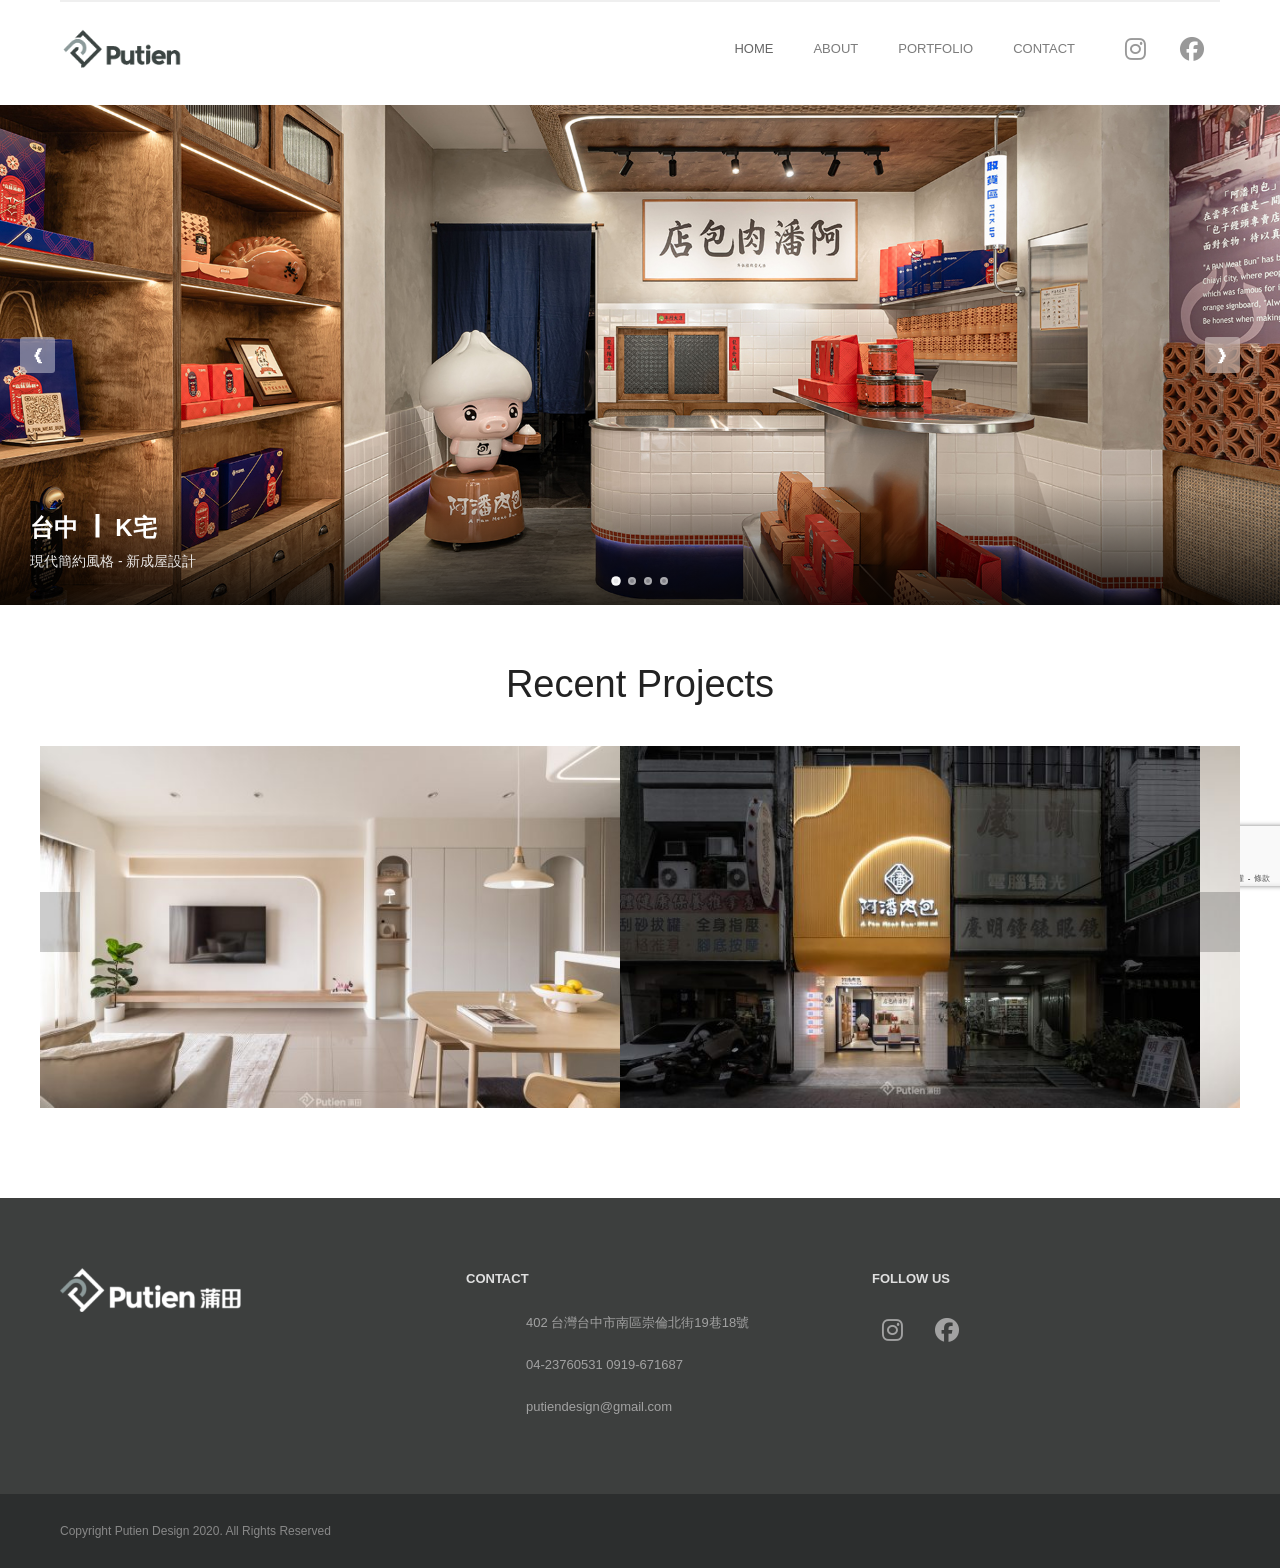
==== index.html @ 78bc1d39 "first website" ====
<!DOCTYPE html>
<!-- saved from url=(0029)https://www.putiendesign.com/ -->
<html
  class="js flexbox canvas canvastext webgl no-touch geolocation postmessage no-websqldatabase indexeddb hashchange history draganddrop websockets rgba hsla multiplebgs backgroundsize borderimage borderradius boxshadow textshadow opacity cssanimations csscolumns cssgradients cssreflections csstransforms csstransforms3d csstransitions fontface generatedcontent video audio localstorage sessionstorage webworkers no-applicationcache svg inlinesvg smil svgclippaths"
  lang="zh-TW"
>
  <!--<!
  [endif]--><head>
    <meta http-equiv="Content-Type" content="text/html; charset=UTF-8" />
    <meta
      http-equiv="origin-trial"
      content="A7vZI3v+Gz7JfuRolKNM4Aff6zaGuT7X0mf3wtoZTnKv6497cVMnhy03KDqX7kBz/q/[base64]"
    />
    <meta
      http-equiv="origin-trial"
      content="A7vZI3v+Gz7JfuRolKNM4Aff6zaGuT7X0mf3wtoZTnKv6497cVMnhy03KDqX7kBz/q/[base64]"
    />

    <meta http-equiv="X-UA-Compatible" content="IE=edge,chrome=1" />
    <meta
      name="viewport"
      content="user-scalable=no, width=device-width, initial-scale=1, maximum-scale=1"
    />
    <meta name="apple-mobile-web-app-capable" content="yes" />
    <meta
      name="robots"
      content="index, follow, max-image-preview:large, max-snippet:-1, max-video-preview:-1"
    />
    <style>
      img:is([sizes="auto" i], [sizes^="auto," i]) {
        contain-intrinsic-size: 3000px 1500px;
      }

      .social-icons {
        display: flex;
        gap: 15px;
        align-items: center;
      }

      .social-icon {
        display: inline-flex;
        align-items: center;
        justify-content: center;
        width: 40px;
        height: 40px;
        color: #999;
        text-decoration: none;
        border-radius: 50%;
        transition: all 0.3s ease;
        font-size: 24px;
      }

      /* Instagram hover 效果 */
      .social-icon.instagram:hover {
        color: white;
      }

      /* Facebook hover 效果 */
      .social-icon.facebook:hover {
        color: white;
      }
    </style>

    <!-- This site is optimized with the Yoast SEO plugin v24.1 - https://yoast.com/wordpress/plugins/seo/ -->
    <title>
      蒲田室內設計 Putien Design ｜室內設計｜住宅空間｜商業空間｜展覽空間
    </title>
    <meta
      name="description"
      content="擁有設計美學與施工執行能力的室內設計公司。經營涵蓋了商業空間及住宅空間。服務範圍為空間規劃、收納整合、室內設計"
    />
    <link rel="canonical" href="https://www.putiendesign.com/" />
    <meta property="og:locale" content="zh_TW" />
    <meta property="og:type" content="website" />
    <meta
      property="og:title"
      content="蒲田室內設計｜Putien Design - 蒲田室內設計 Putien Design ｜室內設計｜住宅空間｜商業空間｜展覽空間"
    />
    <meta
      property="og:description"
      content="擁有設計美學與施工執行能力的室內設計公司。經營涵蓋了商業空間及住宅空間。服務範圍為空間規劃、收納整合、室內設計"
    />
    <meta property="og:url" content="https://www.putiendesign.com/" />
    <meta
      property="og:site_name"
      content="蒲田室內設計 Putien Design ｜室內設計｜住宅空間｜商業空間｜展覽空間"
    />
    <meta
      property="article:modified_time"
      content="2022-06-14T05:50:14+00:00"
    />
    <meta name="twitter:card" content="summary_large_image" />
    <!-- Font Awesome CDN -->
    <link
      rel="stylesheet"
      href="https://cdnjs.cloudflare.com/ajax/libs/font-awesome/6.4.0/css/all.min.css"
    />
    <script type="application/ld+json" class="yoast-schema-graph">
      {
        "@context": "https://schema.org",
        "@graph": [
          {
            "@type": "WebPage",
            "@id": "https://www.putiendesign.com/",
            "url": "https://www.putiendesign.com/",
            "name": "蒲田室內設計｜Putien Design - 蒲田室內設計 Putien Design ｜室內設計｜住宅空間｜商業空間｜展覽空間",
            "isPartOf": { "@id": "https://www.putiendesign.com/#website" },
            "datePublished": "2022-04-12T04:58:20+00:00",
            "dateModified": "2022-06-14T05:50:14+00:00",
            "description": "擁有設計美學與施工執行能力的室內設計公司。經營涵蓋了商業空間及住宅空間。服務範圍為空間規劃、收納整合、室內設計",
            "breadcrumb": { "@id": "https://www.putiendesign.com/#breadcrumb" },
            "inLanguage": "zh-TW",
            "potentialAction": [
              {
                "@type": "ReadAction",
                "target": ["https://www.putiendesign.com/"]
              }
            ]
          },
          {
            "@type": "BreadcrumbList",
            "@id": "https://www.putiendesign.com/#breadcrumb",
            "itemListElement": [
              { "@type": "ListItem", "position": 1, "name": "首頁" }
            ]
          },
          {
            "@type": "WebSite",
            "@id": "https://www.putiendesign.com/#website",
            "url": "https://www.putiendesign.com/",
            "name": "蒲田室內設計 Putien Design ｜室內設計｜住宅空間｜商業空間｜展覽空間",
            "description": "｜室內設計｜住宅空間｜商業空間｜展覽空間",
            "potentialAction": [
              {
                "@type": "SearchAction",
                "target": {
                  "@type": "EntryPoint",
                  "urlTemplate": "https://www.putiendesign.com/?s={search_term_string}"
                },
                "query-input": {
                  "@type": "PropertyValueSpecification",
                  "valueRequired": true,
                  "valueName": "search_term_string"
                }
              }
            ],
            "inLanguage": "zh-TW"
          }
        ]
      }
    </script>
    <!-- / Yoast SEO plugin. -->

    <link rel="dns-prefetch" href="https://www.google.com/" />
    <link rel="dns-prefetch" href="https://stats.wp.com/" />
    <link rel="dns-prefetch" href="https://fonts.googleapis.com/" />
    <link rel="preconnect" href="https://c0.wp.com/" />
    <link
      rel="alternate"
      type="application/rss+xml"
      title="訂閱《蒲田室內設計 Putien Design ｜室內設計｜住宅空間｜商業空間｜展覽空間》» 資訊提供"
      href="https://www.putiendesign.com/feed/"
    />
    <link
      rel="alternate"
      type="application/rss+xml"
      title="訂閱《蒲田室內設計 Putien Design ｜室內設計｜住宅空間｜商業空間｜展覽空間》» 留言的資訊提供"
      href="https://www.putiendesign.com/comments/feed/"
    />
    <link
      rel="alternate"
      type="application/rss+xml"
      title="訂閱《蒲田室內設計 Putien Design ｜室內設計｜住宅空間｜商業空間｜展覽空間 》»〈蒲田室內設計｜Putien Design〉留言的資訊提供"
      href="https://www.putiendesign.com/home-%e9%a6%96%e9%a0%81/feed/"
    />
    <!-- This site uses the Google Analytics by MonsterInsights plugin v9.2.4 - Using Analytics tracking - https://www.monsterinsights.com/ -->
    <!-- Note: MonsterInsights is not currently configured on this site. The site owner needs to authenticate with Google Analytics in the MonsterInsights settings panel. -->
    <!-- No tracking code set -->
    <!-- / Google Analytics by MonsterInsights -->
    <script type="text/javascript">
      /* <![CDATA[ */
      window._wpemojiSettings = {
        baseUrl: "https:\/\/s.w.org\/images\/core\/emoji\/16.0.1\/72x72\/",
        ext: ".png",
        svgUrl: "https:\/\/s.w.org\/images\/core\/emoji\/16.0.1\/svg\/",
        svgExt: ".svg",
        source: {
          concatemoji:
            "https:\/\/www.putiendesign.com\/wp-includes\/js\/wp-emoji-release.min.js?ver=6.8.2",
        },
      };
      /*! This file is auto-generated */
      !(function (s, n) {
        var o, i, e;
        function c(e) {
          try {
            var t = { supportTests: e, timestamp: new Date().valueOf() };
            sessionStorage.setItem(o, JSON.stringify(t));
          } catch (e) {}
        }
        function p(e, t, n) {
          e.clearRect(0, 0, e.canvas.width, e.canvas.height),
            e.fillText(t, 0, 0);
          var t = new Uint32Array(
              e.getImageData(0, 0, e.canvas.width, e.canvas.height).data
            ),
            a =
              (e.clearRect(0, 0, e.canvas.width, e.canvas.height),
              e.fillText(n, 0, 0),
              new Uint32Array(
                e.getImageData(0, 0, e.canvas.width, e.canvas.height).data
              ));
          return t.every(function (e, t) {
            return e === a[t];
          });
        }
        function u(e, t) {
          e.clearRect(0, 0, e.canvas.width, e.canvas.height),
            e.fillText(t, 0, 0);
          for (
            var n = e.getImageData(16, 16, 1, 1), a = 0;
            a < n.data.length;
            a++
          )
            if (0 !== n.data[a]) return !1;
          return !0;
        }
        function f(e, t, n, a) {
          switch (t) {
            case "flag":
              return n(
                e,
                "\ud83c\udff3\ufe0f\u200d\u26a7\ufe0f",
                "\ud83c\udff3\ufe0f\u200b\u26a7\ufe0f"
              )
                ? !1
                : !n(
                    e,
                    "\ud83c\udde8\ud83c\uddf6",
                    "\ud83c\udde8\u200b\ud83c\uddf6"
                  ) &&
                    !n(
                      e,
                      "\ud83c\udff4\udb40\udc67\udb40\udc62\udb40\udc65\udb40\udc6e\udb40\udc67\udb40\udc7f",
                      "\ud83c\udff4\u200b\udb40\udc67\u200b\udb40\udc62\u200b\udb40\udc65\u200b\udb40\udc6e\u200b\udb40\udc67\u200b\udb40\udc7f"
                    );
            case "emoji":
              return !a(e, "\ud83e\udedf");
          }
          return !1;
        }
        function g(e, t, n, a) {
          var r =
              "undefined" != typeof WorkerGlobalScope &&
              self instanceof WorkerGlobalScope
                ? new OffscreenCanvas(300, 150)
                : s.createElement("canvas"),
            o = r.getContext("2d", { willReadFrequently: !0 }),
            i = ((o.textBaseline = "top"), (o.font = "600 32px Arial"), {});
          return (
            e.forEach(function (e) {
              i[e] = t(o, e, n, a);
            }),
            i
          );
        }
        function t(e) {
          var t = s.createElement("script");
          (t.src = e), (t.defer = !0), s.head.appendChild(t);
        }
        "undefined" != typeof Promise &&
          ((o = "wpEmojiSettingsSupports"),
          (i = ["flag", "emoji"]),
          (n.supports = { everything: !0, everythingExceptFlag: !0 }),
          (e = new Promise(function (e) {
            s.addEventListener("DOMContentLoaded", e, { once: !0 });
          })),
          new Promise(function (t) {
            var n = (function () {
              try {
                var e = JSON.parse(sessionStorage.getItem(o));
                if (
                  "object" == typeof e &&
                  "number" == typeof e.timestamp &&
                  new Date().valueOf() < e.timestamp + 604800 &&
                  "object" == typeof e.supportTests
                )
                  return e.supportTests;
              } catch (e) {}
              return null;
            })();
            if (!n) {
              if (
                "undefined" != typeof Worker &&
                "undefined" != typeof OffscreenCanvas &&
                "undefined" != typeof URL &&
                URL.createObjectURL &&
                "undefined" != typeof Blob
              )
                try {
                  var e =
                      "postMessage(" +
                      g.toString() +
                      "(" +
                      [
                        JSON.stringify(i),
                        f.toString(),
                        p.toString(),
                        u.toString(),
                      ].join(",") +
                      "));",
                    a = new Blob([e], { type: "text/javascript" }),
                    r = new Worker(URL.createObjectURL(a), {
                      name: "wpTestEmojiSupports",
                    });
                  return void (r.onmessage = function (e) {
                    c((n = e.data)), r.terminate(), t(n);
                  });
                } catch (e) {}
              c((n = g(i, f, p, u)));
            }
            t(n);
          })
            .then(function (e) {
              for (var t in e)
                (n.supports[t] = e[t]),
                  (n.supports.everything =
                    n.supports.everything && n.supports[t]),
                  "flag" !== t &&
                    (n.supports.everythingExceptFlag =
                      n.supports.everythingExceptFlag && n.supports[t]);
              (n.supports.everythingExceptFlag =
                n.supports.everythingExceptFlag && !n.supports.flag),
                (n.DOMReady = !1),
                (n.readyCallback = function () {
                  n.DOMReady = !0;
                });
            })
            .then(function () {
              return e;
            })
            .then(function () {
              var e;
              n.supports.everything ||
                (n.readyCallback(),
                (e = n.source || {}).concatemoji
                  ? t(e.concatemoji)
                  : e.wpemoji && e.twemoji && (t(e.twemoji), t(e.wpemoji)));
            }));
      })((window, document), window._wpemojiSettings);
      /* ]]> */
    </script>
    <style id="wp-emoji-styles-inline-css" type="text/css">
      img.wp-smiley,
      img.emoji {
        display: inline !important;
        border: none !important;
        box-shadow: none !important;
        height: 1em !important;
        width: 1em !important;
        margin: 0 0.07em !important;
        vertical-align: -0.1em !important;
        background: none !important;
        padding: 0 !important;
      }
    </style>
    <link
      rel="stylesheet"
      id="wp-block-library-css"
      href="./putien_files/style.min.css"
      type="text/css"
      media="all"
    />
    <style id="classic-theme-styles-inline-css" type="text/css">
      /*! This file is auto-generated */
      .wp-block-button__link {
        color: #fff;
        background-color: #32373c;
        border-radius: 9999px;
        box-shadow: none;
        text-decoration: none;
        padding: calc(0.667em + 2px) calc(1.333em + 2px);
        font-size: 1.125em;
      }
      .wp-block-file__button {
        background: #32373c;
        color: #fff;
        text-decoration: none;
      }
    </style>
    <link
      rel="stylesheet"
      id="mediaelement-css"
      href="./putien_files/mediaelementplayer-legacy.min.css"
      type="text/css"
      media="all"
    />
    <link
      rel="stylesheet"
      id="wp-mediaelement-css"
      href="./putien_files/wp-mediaelement.min.css"
      type="text/css"
      media="all"
    />
    <style id="jetpack-sharing-buttons-style-inline-css" type="text/css">
      .jetpack-sharing-buttons__services-list {
        display: flex;
        flex-direction: row;
        flex-wrap: wrap;
        gap: 0;
        list-style-type: none;
        margin: 5px;
        padding: 0;
      }
      .jetpack-sharing-buttons__services-list.has-small-icon-size {
        font-size: 12px;
      }
      .jetpack-sharing-buttons__services-list.has-normal-icon-size {
        font-size: 16px;
      }
      .jetpack-sharing-buttons__services-list.has-large-icon-size {
        font-size: 24px;
      }
      .jetpack-sharing-buttons__services-list.has-huge-icon-size {
        font-size: 36px;
      }
      @media print {
        .jetpack-sharing-buttons__services-list {
          display: none !important;
        }
      }
      .editor-styles-wrapper .wp-block-jetpack-sharing-buttons {
        gap: 0;
        padding-inline-start: 0;
      }
      ul.jetpack-sharing-buttons__services-list.has-background {
        padding: 1.25em 2.375em;
      }
    </style>
    <style id="global-styles-inline-css" type="text/css">
      :root {
        --wp--preset--aspect-ratio--square: 1;
        --wp--preset--aspect-ratio--4-3: 4/3;
        --wp--preset--aspect-ratio--3-4: 3/4;
        --wp--preset--aspect-ratio--3-2: 3/2;
        --wp--preset--aspect-ratio--2-3: 2/3;
        --wp--preset--aspect-ratio--16-9: 16/9;
        --wp--preset--aspect-ratio--9-16: 9/16;
        --wp--preset--color--black: #000000;
        --wp--preset--color--cyan-bluish-gray: #abb8c3;
        --wp--preset--color--white: #ffffff;
        --wp--preset--color--pale-pink: #f78da7;
        --wp--preset--color--vivid-red: #cf2e2e;
        --wp--preset--color--luminous-vivid-orange: #ff6900;
        --wp--preset--color--luminous-vivid-amber: #fcb900;
        --wp--preset--color--light-green-cyan: #7bdcb5;
        --wp--preset--color--vivid-green-cyan: #00d084;
        --wp--preset--color--pale-cyan-blue: #8ed1fc;
        --wp--preset--color--vivid-cyan-blue: #0693e3;
        --wp--preset--color--vivid-purple: #9b51e0;
        --wp--preset--gradient--vivid-cyan-blue-to-vivid-purple: linear-gradient(
          135deg,
          rgba(6, 147, 227, 1) 0%,
          rgb(155, 81, 224) 100%
        );
        --wp--preset--gradient--light-green-cyan-to-vivid-green-cyan: linear-gradient(
          135deg,
          rgb(122, 220, 180) 0%,
          rgb(0, 208, 130) 100%
        );
        --wp--preset--gradient--luminous-vivid-amber-to-luminous-vivid-orange: linear-gradient(
          135deg,
          rgba(252, 185, 0, 1) 0%,
          rgba(255, 105, 0, 1) 100%
        );
        --wp--preset--gradient--luminous-vivid-orange-to-vivid-red: linear-gradient(
          135deg,
          rgba(255, 105, 0, 1) 0%,
          rgb(207, 46, 46) 100%
        );
        --wp--preset--gradient--very-light-gray-to-cyan-bluish-gray: linear-gradient(
          135deg,
          rgb(238, 238, 238) 0%,
          rgb(169, 184, 195) 100%
        );
        --wp--preset--gradient--cool-to-warm-spectrum: linear-gradient(
          135deg,
          rgb(74, 234, 220) 0%,
          rgb(151, 120, 209) 20%,
          rgb(207, 42, 186) 40%,
          rgb(238, 44, 130) 60%,
          rgb(251, 105, 98) 80%,
          rgb(254, 248, 76) 100%
        );
        --wp--preset--gradient--blush-light-purple: linear-gradient(
          135deg,
          rgb(255, 206, 236) 0%,
          rgb(152, 150, 240) 100%
        );
        --wp--preset--gradient--blush-bordeaux: linear-gradient(
          135deg,
          rgb(254, 205, 165) 0%,
          rgb(254, 45, 45) 50%,
          rgb(107, 0, 62) 100%
        );
        --wp--preset--gradient--luminous-dusk: linear-gradient(
          135deg,
          rgb(255, 203, 112) 0%,
          rgb(199, 81, 192) 50%,
          rgb(65, 88, 208) 100%
        );
        --wp--preset--gradient--pale-ocean: linear-gradient(
          135deg,
          rgb(255, 245, 203) 0%,
          rgb(182, 227, 212) 50%,
          rgb(51, 167, 181) 100%
        );
        --wp--preset--gradient--electric-grass: linear-gradient(
          135deg,
          rgb(202, 248, 128) 0%,
          rgb(113, 206, 126) 100%
        );
        --wp--preset--gradient--midnight: linear-gradient(
          135deg,
          rgb(2, 3, 129) 0%,
          rgb(40, 116, 252) 100%
        );
        --wp--preset--font-size--small: 13px;
        --wp--preset--font-size--medium: 20px;
        --wp--preset--font-size--large: 36px;
        --wp--preset--font-size--x-large: 42px;
        --wp--preset--spacing--20: 0.44rem;
        --wp--preset--spacing--30: 0.67rem;
        --wp--preset--spacing--40: 1rem;
        --wp--preset--spacing--50: 1.5rem;
        --wp--preset--spacing--60: 2.25rem;
        --wp--preset--spacing--70: 3.38rem;
        --wp--preset--spacing--80: 5.06rem;
        --wp--preset--shadow--natural: 6px 6px 9px rgba(0, 0, 0, 0.2);
        --wp--preset--shadow--deep: 12px 12px 50px rgba(0, 0, 0, 0.4);
        --wp--preset--shadow--sharp: 6px 6px 0px rgba(0, 0, 0, 0.2);
        --wp--preset--shadow--outlined: 6px 6px 0px -3px rgba(255, 255, 255, 1),
          6px 6px rgba(0, 0, 0, 1);
        --wp--preset--shadow--crisp: 6px 6px 0px rgba(0, 0, 0, 1);
      }
      :where(.is-layout-flex) {
        gap: 0.5em;
      }
      :where(.is-layout-grid) {
        gap: 0.5em;
      }
      body .is-layout-flex {
        display: flex;
      }
      .is-layout-flex {
        flex-wrap: wrap;
        align-items: center;
      }
      .is-layout-flex > :is(*, div) {
        margin: 0;
      }
      body .is-layout-grid {
        display: grid;
      }
      .is-layout-grid > :is(*, div) {
        margin: 0;
      }
      :where(.wp-block-columns.is-layout-flex) {
        gap: 2em;
      }
      :where(.wp-block-columns.is-layout-grid) {
        gap: 2em;
      }
      :where(.wp-block-post-template.is-layout-flex) {
        gap: 1.25em;
      }
      :where(.wp-block-post-template.is-layout-grid) {
        gap: 1.25em;
      }
      .has-black-color {
        color: var(--wp--preset--color--black) !important;
      }
      .has-cyan-bluish-gray-color {
        color: var(--wp--preset--color--cyan-bluish-gray) !important;
      }
      .has-white-color {
        color: var(--wp--preset--color--white) !important;
      }
      .has-pale-pink-color {
        color: var(--wp--preset--color--pale-pink) !important;
      }
      .has-vivid-red-color {
        color: var(--wp--preset--color--vivid-red) !important;
      }
      .has-luminous-vivid-orange-color {
        color: var(--wp--preset--color--luminous-vivid-orange) !important;
      }
      .has-luminous-vivid-amber-color {
        color: var(--wp--preset--color--luminous-vivid-amber) !important;
      }
      .has-light-green-cyan-color {
        color: var(--wp--preset--color--light-green-cyan) !important;
      }
      .has-vivid-green-cyan-color {
        color: var(--wp--preset--color--vivid-green-cyan) !important;
      }
      .has-pale-cyan-blue-color {
        color: var(--wp--preset--color--pale-cyan-blue) !important;
      }
      .has-vivid-cyan-blue-color {
        color: var(--wp--preset--color--vivid-cyan-blue) !important;
      }
      .has-vivid-purple-color {
        color: var(--wp--preset--color--vivid-purple) !important;
      }
      .has-black-background-color {
        background-color: var(--wp--preset--color--black) !important;
      }
      .has-cyan-bluish-gray-background-color {
        background-color: var(--wp--preset--color--cyan-bluish-gray) !important;
      }
      .has-white-background-color {
        background-color: var(--wp--preset--color--white) !important;
      }
      .has-pale-pink-background-color {
        background-color: var(--wp--preset--color--pale-pink) !important;
      }
      .has-vivid-red-background-color {
        background-color: var(--wp--preset--color--vivid-red) !important;
      }
      .has-luminous-vivid-orange-background-color {
        background-color: var(
          --wp--preset--color--luminous-vivid-orange
        ) !important;
      }
      .has-luminous-vivid-amber-background-color {
        background-color: var(
          --wp--preset--color--luminous-vivid-amber
        ) !important;
      }
      .has-light-green-cyan-background-color {
        background-color: var(--wp--preset--color--light-green-cyan) !important;
      }
      .has-vivid-green-cyan-background-color {
        background-color: var(--wp--preset--color--vivid-green-cyan) !important;
      }
      .has-pale-cyan-blue-background-color {
        background-color: var(--wp--preset--color--pale-cyan-blue) !important;
      }
      .has-vivid-cyan-blue-background-color {
        background-color: var(--wp--preset--color--vivid-cyan-blue) !important;
      }
      .has-vivid-purple-background-color {
        background-color: var(--wp--preset--color--vivid-purple) !important;
      }
      .has-black-border-color {
        border-color: var(--wp--preset--color--black) !important;
      }
      .has-cyan-bluish-gray-border-color {
        border-color: var(--wp--preset--color--cyan-bluish-gray) !important;
      }
      .has-white-border-color {
        border-color: var(--wp--preset--color--white) !important;
      }
      .has-pale-pink-border-color {
        border-color: var(--wp--preset--color--pale-pink) !important;
      }
      .has-vivid-red-border-color {
        border-color: var(--wp--preset--color--vivid-red) !important;
      }
      .has-luminous-vivid-orange-border-color {
        border-color: var(
          --wp--preset--color--luminous-vivid-orange
        ) !important;
      }
      .has-luminous-vivid-amber-border-color {
        border-color: var(--wp--preset--color--luminous-vivid-amber) !important;
      }
      .has-light-green-cyan-border-color {
        border-color: var(--wp--preset--color--light-green-cyan) !important;
      }
      .has-vivid-green-cyan-border-color {
        border-color: var(--wp--preset--color--vivid-green-cyan) !important;
      }
      .has-pale-cyan-blue-border-color {
        border-color: var(--wp--preset--color--pale-cyan-blue) !important;
      }
      .has-vivid-cyan-blue-border-color {
        border-color: var(--wp--preset--color--vivid-cyan-blue) !important;
      }
      .has-vivid-purple-border-color {
        border-color: var(--wp--preset--color--vivid-purple) !important;
      }
      .has-vivid-cyan-blue-to-vivid-purple-gradient-background {
        background: var(
          --wp--preset--gradient--vivid-cyan-blue-to-vivid-purple
        ) !important;
      }
      .has-light-green-cyan-to-vivid-green-cyan-gradient-background {
        background: var(
          --wp--preset--gradient--light-green-cyan-to-vivid-green-cyan
        ) !important;
      }
      .has-luminous-vivid-amber-to-luminous-vivid-orange-gradient-background {
        background: var(
          --wp--preset--gradient--luminous-vivid-amber-to-luminous-vivid-orange
        ) !important;
      }
      .has-luminous-vivid-orange-to-vivid-red-gradient-background {
        background: var(
          --wp--preset--gradient--luminous-vivid-orange-to-vivid-red
        ) !important;
      }
      .has-very-light-gray-to-cyan-bluish-gray-gradient-background {
        background: var(
          --wp--preset--gradient--very-light-gray-to-cyan-bluish-gray
        ) !important;
      }
      .has-cool-to-warm-spectrum-gradient-background {
        background: var(
          --wp--preset--gradient--cool-to-warm-spectrum
        ) !important;
      }
      .has-blush-light-purple-gradient-background {
        background: var(--wp--preset--gradient--blush-light-purple) !important;
      }
      .has-blush-bordeaux-gradient-background {
        background: var(--wp--preset--gradient--blush-bordeaux) !important;
      }
      .has-luminous-dusk-gradient-background {
        background: var(--wp--preset--gradient--luminous-dusk) !important;
      }
      .has-pale-ocean-gradient-background {
        background: var(--wp--preset--gradient--pale-ocean) !important;
      }
      .has-electric-grass-gradient-background {
        background: var(--wp--preset--gradient--electric-grass) !important;
      }
      .has-midnight-gradient-background {
        background: var(--wp--preset--gradient--midnight) !important;
      }
      .has-small-font-size {
        font-size: var(--wp--preset--font-size--small) !important;
      }
      .has-medium-font-size {
        font-size: var(--wp--preset--font-size--medium) !important;
      }
      .has-large-font-size {
        font-size: var(--wp--preset--font-size--large) !important;
      }
      .has-x-large-font-size {
        font-size: var(--wp--preset--font-size--x-large) !important;
      }
      :where(.wp-block-post-template.is-layout-flex) {
        gap: 1.25em;
      }
      :where(.wp-block-post-template.is-layout-grid) {
        gap: 1.25em;
      }
      :where(.wp-block-columns.is-layout-flex) {
        gap: 2em;
      }
      :where(.wp-block-columns.is-layout-grid) {
        gap: 2em;
      }
      :root :where(.wp-block-pullquote) {
        font-size: 1.5em;
        line-height: 1.6;
      }
    </style>

    <style>
      * {
        margin: 0;
        padding: 0;
        box-sizing: border-box;
      }

      .carousel-container {
        position: relative;
        margin: 0 auto;
        overflow: hidden;
      }

      .carousel-wrapper {
        display: flex;
        transition: transform 0.5s ease-in-out;
      }

      .carousel-slide {
        min-width: 100%;
        position: relative;
        cursor: pointer;
      }

      .carousel-slide img {
        width: 100%;
        height: 500px;
        object-fit: cover;
        display: block;
      }

      .slide-overlay {
        position: absolute;
        bottom: 0;
        left: 0;
        right: 0;
        background: linear-gradient(transparent, rgba(0, 0, 0, 0.8));
        color: white;
        padding: 30px;
      }

      .slide-title {
        font-size: 24px;
        font-weight: bold;
        margin-bottom: 5px;
      }

      .slide-description {
        font-size: 14px;
        opacity: 0.9;
      }

      /* 控制按鈕 */
      .carousel-btn {
        position: absolute;
        top: 50%;
        transform: translateY(-50%);
        background: rgba(255, 255, 255, 0.4);
        color: #fff;
        border: none;
        padding: 12px;
        cursor: pointer;
        font-size: 20px;
        transition: all 0.3s ease;
        z-index: 10;
        backdrop-filter: blur(10px);
      }

      .carousel-btn:hover {
        background: rgba(255, 255, 255, 1);
        transform: translateY(-50%) scale(1.05);
        box-shadow: 0 6px 20px rgba(0, 0, 0, 0.25);
      }

      .prev-btn {
        left: 20px;
      }

      .next-btn {
        right: 20px;
      }

      /* 指示點 */
      .carousel-dots {
        position: absolute;
        bottom: 20px;
        left: 50%;
        transform: translateX(-50%);
        display: flex;
        gap: 8px;
        z-index: 10;
      }

      .dot {
        width: 8px;
        height: 8px;
        border-radius: 50%;
        background: rgba(255, 255, 255, 0.5);
        cursor: pointer;
        transition: all 0.3s ease;
        border: 2px solid rgba(255, 255, 255, 0.3);
      }

      .dot.active {
        background: rgba(255, 255, 255, 0.9);
        border-color: rgba(255, 255, 255, 0.8);
        transform: scale(1.2);
      }

      .dot:hover {
        background: rgba(255, 255, 255, 0.8);
        border-color: rgba(255, 255, 255, 0.6);
      }

      /* 響應式設計 */
      @media (max-width: 768px) {
        .carousel-slide img {
          height: 300px;
        }

        .slide-overlay {
          padding: 20px;
        }

        .slide-title {
          font-size: 18px;
        }

        .carousel-btn {
          width: 38px;
          height: 38px;
          padding: 8px;
          font-size: 16px;
        }
      }
    </style>
    <link
      rel="stylesheet"
      id="gdprmagnificpopup-css"
      href="./putien_files/magnific-popup.css"
      type="text/css"
      media="all"
    />
    <link
      rel="stylesheet"
      id="be-gdpr-css"
      href="./putien_files/be-gdpr-public.css"
      type="text/css"
      media="all"
    />
    <link
      rel="stylesheet"
      id="contact-form-7-css"
      href="./putien_files/styles.css"
      type="text/css"
      media="all"
    />
    <link
      rel="stylesheet"
      id="oshine-modules-css"
      href="./putien_files/oshine-modules.min.css"
      type="text/css"
      media="all"
    />
    <link
      rel="stylesheet"
      id="typehub-css"
      href="./putien_files/typehub-public.css"
      type="text/css"
      media="all"
    />
    <link
      rel="stylesheet"
      id="typehub-google-fonts-css"
      href="./putien_files/css"
      type="text/css"
      media="all"
    />
    <link
      rel="stylesheet"
      id="tatsu-main-css"
      href="./putien_files/tatsu.min.css"
      type="text/css"
      media="all"
    />
    <link
      rel="stylesheet"
      id="font_awesome-css"
      href="./putien_files/font-awesome.css"
      type="text/css"
      media="all"
    />
    <link
      rel="stylesheet"
      id="be-themes-bb-press-css-css"
      href="./putien_files/bb-press.css"
      type="text/css"
      media="all"
    />
    <link
      rel="stylesheet"
      id="be-style-main-css-css"
      href="./putien_files/main.min.css"
      type="text/css"
      media="all"
    />
    <link
      rel="stylesheet"
      id="be-style-top-header-css"
      href="./putien_files/top-header.min.css"
      type="text/css"
      media="all"
    />
    <link
      rel="stylesheet"
      id="be-style-responsive-header-css"
      href="./putien_files/responsive-header.min.css"
      type="text/css"
      media="all"
    />
    <link
      rel="stylesheet"
      id="be-style-multilevel-menu-css"
      href="./putien_files/multilevel-menu.min.css"
      type="text/css"
      media="all"
    />
    <link
      rel="stylesheet"
      id="be-themes-layout-css"
      href="./putien_files/layout.min.css"
      type="text/css"
      media="all"
    />
    <link
      rel="stylesheet"
      id="vendor-css"
      href="./putien_files/vendor.min.css"
      type="text/css"
      media="all"
    />
    <link
      rel="stylesheet"
      id="be-custom-fonts-css"
      href="./putien_files/fonts.min.css"
      type="text/css"
      media="all"
    />
    <link
      rel="stylesheet"
      id="be-dynamic-css"
      href="./putien_files/be_dynamic.css"
      type="text/css"
      media="all"
    />
    <link
      rel="stylesheet"
      id="be-style-css-css"
      href="./putien_files/style.css"
      type="text/css"
      media="all"
    />
    <link
      rel="stylesheet"
      id="ms-main-css"
      href="./putien_files/masterslider.main.css"
      type="text/css"
      media="all"
    />
    <link
      rel="stylesheet"
      id="ms-custom-css"
      href="./putien_files/custom.css"
      type="text/css"
      media="all"
    />
    <script
      type="text/javascript"
      src="./putien_files/jquery.min.js"
      id="jquery-core-js"
    ></script>
    <script
      type="text/javascript"
      src="./putien_files/jquery-migrate.min.js"
      id="jquery-migrate-js"
    ></script>
    <script type="text/javascript" id="be-gdpr-js-extra">
      /* <![CDATA[ */
      var beGdprConcerns = {
        youtube: {
          label: "Youtube",
          description: "Consent to display content from YouTube.",
          required: false,
        },
        vimeo: {
          label: "Vimeo",
          description: "Consent to display content from Vimeo.",
          required: false,
        },
        gmaps: {
          label: "Google Maps",
          description: "Consent to display content from Google Maps.",
          required: false,
        },
      };
      /* ]]> */
    </script>
    <script
      type="text/javascript"
      src="./putien_files/be-gdpr-public.js"
      id="be-gdpr-js"
    ></script>
    <script
      type="text/javascript"
      src="./putien_files/webfont.min.js"
      id="webfontloader-js"
    ></script>
    <script
      type="text/javascript"
      src="./putien_files/modernizr.min.js"
      id="modernizr-js"
    ></script>
    <link
      rel="https://api.w.org/"
      href="https://www.putiendesign.com/wp-json/"
    />
    <link
      rel="alternate"
      title="JSON"
      type="application/json"
      href="https://www.putiendesign.com/wp-json/wp/v2/pages/3396"
    />
    <link
      rel="EditURI"
      type="application/rsd+xml"
      title="RSD"
      href="https://www.putiendesign.com/xmlrpc.php?rsd"
    />
    <meta name="generator" content="WordPress 6.8.2" />
    <link rel="shortlink" href="https://www.putiendesign.com/" />
    <link
      rel="alternate"
      title="oEmbed (JSON)"
      type="application/json+oembed"
      href="https://www.putiendesign.com/wp-json/oembed/1.0/embed?url=https%3A%2F%2Fwww.putiendesign.com%2F"
    />
    <link
      rel="alternate"
      title="oEmbed (XML)"
      type="text/xml+oembed"
      href="https://www.putiendesign.com/wp-json/oembed/1.0/embed?url=https%3A%2F%2Fwww.putiendesign.com%2F&amp;format=xml"
    />
    <script>
      var ms_grabbing_curosr =
          "https://www.putiendesign.com/wp-content/plugins/masterslider/public/assets/css/common/grabbing.cur",
        ms_grab_curosr =
          "https://www.putiendesign.com/wp-content/plugins/masterslider/public/assets/css/common/grab.cur";
    </script>
    <meta
      name="generator"
      content="MasterSlider 3.6.1 - Responsive Touch Image Slider"
    />
    <style>
      img#wpstats {
        display: none;
      }
    </style>
    <meta
      name="generator"
      content="Powered by Slider Revolution 6.5.18 - responsive, Mobile-Friendly Slider Plugin for WordPress with comfortable drag and drop interface."
    />
    <style rel="stylesheet" id="typehub-output">
      h1,
      .h1 {
        font-family: "Open Sans", -apple-system, BlinkMacSystemFont, "Segoe UI",
          Roboto, Oxygen-Sans, Ubuntu, Cantarell, "Helvetica Neue", sans-serif;
        font-weight: 300;
        font-style: normal;
        text-transform: none;
        font-size: 70px;
        line-height: 70px;
        letter-spacing: 0;
        color: #222;
      }
      h2,
      .h2 {
        font-family: "Open Sans", -apple-system, BlinkMacSystemFont, "Segoe UI",
          Roboto, Oxygen-Sans, Ubuntu, Cantarell, "Helvetica Neue", sans-serif;
        font-weight: 300;
        font-style: normal;
        text-transform: none;
        font-size: 38px;
        line-height: 63px;
        letter-spacing: 0;
        color: #222;
      }
      h3,
      .h3 {
        font-family: "Open Sans", -apple-system, BlinkMacSystemFont, "Segoe UI",
          Roboto, Oxygen-Sans, Ubuntu, Cantarell, "Helvetica Neue", sans-serif;
        font-weight: 300;
        font-style: normal;
        text-transform: none;
        font-size: 31px;
        line-height: 52px;
        letter-spacing: 0;
        color: #222;
      }
      h4,
      .woocommerce-order-received .woocommerce h2,
      .woocommerce-order-received .woocommerce h3,
      .woocommerce-view-order .woocommerce h2,
      .woocommerce-view-order .woocommerce h3,
      .h4 {
        font-family: "Open Sans", -apple-system, BlinkMacSystemFont, "Segoe UI",
          Roboto, Oxygen-Sans, Ubuntu, Cantarell, "Helvetica Neue", sans-serif;
        font-weight: 300;
        font-style: normal;
        text-transform: none;
        font-size: 28px;
        line-height: 46px;
        letter-spacing: 0;
        color: #222;
      }
      h5,
      #reply-title,
      .h5 {
        font-family: "Open Sans", -apple-system, BlinkMacSystemFont, "Segoe UI",
          Roboto, Oxygen-Sans, Ubuntu, Cantarell, "Helvetica Neue", sans-serif;
        font-weight: 300;
        font-style: normal;
        text-transform: none;
        font-size: 20px;
        line-height: 36px;
        letter-spacing: 0;
        color: #222;
      }
      h6,
      .testimonial-author-role.h6-font,
      .menu-card-title,
      .menu-card-item-price,
      .slider-counts,
      .woocommerce-MyAccount-navigation ul li,
      a.bbp-forum-title,
      #bbpress-forums fieldset.bbp-form label,
      .bbp-topic-title a.bbp-topic-permalink,
      #bbpress-forums ul.forum-titles li,
      #bbpress-forums ul.bbp-replies li.bbp-header,
      .h6 {
        font-family: "Open Sans", -apple-system, BlinkMacSystemFont, "Segoe UI",
          Roboto, Oxygen-Sans, Ubuntu, Cantarell, "Helvetica Neue", sans-serif;
        font-weight: 400;
        font-style: normal;
        text-transform: none;
        font-size: 15px;
        line-height: 32px;
        letter-spacing: 0;
        color: #222;
      }
      body,
      .special-heading-wrap .caption-wrap .body-font,
      .woocommerce .woocommerce-ordering select.orderby,
      .woocommerce-page .woocommerce-ordering select.orderby,
      .body {
        font-family: "Open Sans", -apple-system, BlinkMacSystemFont, "Segoe UI",
          Roboto, Oxygen-Sans, Ubuntu, Cantarell, "Helvetica Neue", sans-serif;
        font-weight: 300;
        font-style: normal;
        text-transform: none;
        font-size: 15px;
        line-height: 28px;
        letter-spacing: 0;
        color: #444;
      }
      .page-title-module-custom .page-title-custom,
      h6.portfolio-title-nav {
        font-family: "Open Sans", -apple-system, BlinkMacSystemFont, "Segoe UI",
          Roboto, Oxygen-Sans, Ubuntu, Cantarell, "Helvetica Neue", sans-serif;
        font-weight: 300;
        font-style: normal;
        text-transform: uppercase;
        font-size: 25px;
        line-height: 36px;
        letter-spacing: 3px;
        color: #000;
      }
      .sub-title,
      .special-subtitle,
      .sub_title {
        font-family: "Open Sans", -apple-system, BlinkMacSystemFont, "Segoe UI",
          Roboto, Oxygen-Sans, Ubuntu, Cantarell, "Helvetica Neue", sans-serif;
        font-weight: 300;
        font-style: normal;
        text-transform: none;
        font-size: 16px;
      }
      #footer {
        font-family: "Open Sans", -apple-system, BlinkMacSystemFont, "Segoe UI",
          Roboto, Oxygen-Sans, Ubuntu, Cantarell, "Helvetica Neue", sans-serif;
        font-weight: 400;
        font-style: normal;
        text-transform: none;
        font-size: 12px;
        line-height: 14px;
        letter-spacing: 0;
        color: #888;
      }
      .special-header-menu .menu-container,
      #navigation .mega .sub-menu .highlight .sf-with-ul,
      #navigation,
      .style2 #navigation,
      .style13 #navigation,
      #navigation-left-side,
      #navigation-right-side,
      .sb-left #slidebar-menu,
      .header-widgets,
      .header-code-widgets,
      body #header-inner-wrap.top-animate.style2 #navigation,
      .top-overlay-menu .sb-right #slidebar-menu {
        font-family: "Open Sans", -apple-system, BlinkMacSystemFont, "Segoe UI",
          Roboto, Oxygen-Sans, Ubuntu, Cantarell, "Helvetica Neue", sans-serif;
        font-weight: 400;
        font-style: normal;
        text-transform: uppercase;
        font-size: 13px;
        line-height: 51px;
        letter-spacing: 0;
        color: #7c7c7c;
      }
      .special-header-menu .menu-container .sub-menu,
      .special-header-menu .sub-menu,
      #navigation .sub-menu,
      #navigation .children,
      #navigation-left-side .sub-menu,
      #navigation-left-side .children,
      #navigation-right-side .sub-menu,
      #navigation-right-side .children,
      .sb-left #slidebar-menu .sub-menu,
      .top-overlay-menu .sb-right #slidebar-menu .sub-menu {
        font-family: "Open Sans", -apple-system, BlinkMacSystemFont, "Segoe UI",
          Roboto, Oxygen-Sans, Ubuntu, Cantarell, "Helvetica Neue", sans-serif;
        font-weight: 400;
        font-style: normal;
        text-transform: none;
        font-size: 13px;
        line-height: 28px;
        letter-spacing: 0;
        color: #bbb;
      }
      ul#mobile-menu a,
      ul#mobile-menu li.mega ul.sub-menu li.highlight > :first-child {
        font-family: "Montserrat", -apple-system, BlinkMacSystemFont, "Segoe UI",
          Roboto, Oxygen-Sans, Ubuntu, Cantarell, "Helvetica Neue", sans-serif;
        font-weight: 400;
        font-style: normal;
        text-transform: uppercase;
        font-size: 12px;
        line-height: 40px;
        letter-spacing: 1px;
        color: #232323;
      }
      ul#mobile-menu ul.sub-menu a {
        font-family: "Raleway", -apple-system, BlinkMacSystemFont, "Segoe UI",
          Roboto, Oxygen-Sans, Ubuntu, Cantarell, "Helvetica Neue", sans-serif;
        font-weight: 400;
        font-style: normal;
        text-transform: none;
        font-size: 13px;
        line-height: 27px;
        letter-spacing: 0;
        color: #494949;
      }
      .top-right-sliding-menu .sb-right ul#slidebar-menu li,
      .sb-right #slidebar-menu .mega .sub-menu .highlight .sf-with-ul {
        font-family: "Open Sans", -apple-system, BlinkMacSystemFont, "Segoe UI",
          Roboto, Oxygen-Sans, Ubuntu, Cantarell, "Helvetica Neue", sans-serif;
        font-weight: 400;
        font-style: normal;
        text-transform: uppercase;
        font-size: 14px;
        line-height: 60px;
        letter-spacing: 1px;
        color: #fff;
      }
      .top-right-sliding-menu .sb-right #slidebar-menu ul.sub-menu li {
        font-family: "Raleway", -apple-system, BlinkMacSystemFont, "Segoe UI",
          Roboto, Oxygen-Sans, Ubuntu, Cantarell, "Helvetica Neue", sans-serif;
        font-weight: 400;
        font-style: normal;
        text-transform: none;
        font-size: 13px;
        line-height: 25px;
        letter-spacing: 0;
        color: #fff;
      }
      .ui-tabs-anchor,
      .accordion .accordion-head,
      .skill-wrap .skill_name,
      .chart-wrap span,
      .animate-number-wrap h6 span,
      .woocommerce-tabs .tabs li a,
      .be-countdown {
        font-family: "Open Sans", -apple-system, BlinkMacSystemFont, "Segoe UI",
          Roboto, Oxygen-Sans, Ubuntu, Cantarell, "Helvetica Neue", sans-serif;
        font-weight: 400;
        font-style: normal;
        letter-spacing: 0;
      }
      .ui-tabs-anchor {
        text-transform: uppercase;
        font-size: 13px;
        line-height: 17px;
      }
      .accordion .accordion-head {
        text-transform: uppercase;
        font-size: 14px;
        line-height: 17px;
      }
      .skill-wrap .skill_name {
        text-transform: uppercase;
        font-size: 13px;
        line-height: 17px;
      }
      .countdown-amount {
        text-transform: uppercase;
        font-size: 55px;
        line-height: 95px;
      }
      .countdown-section {
        text-transform: uppercase;
        font-size: 15px;
        line-height: 30px;
      }
      .testimonial_slide .testimonial-content {
        font-family: "Open Sans", -apple-system, BlinkMacSystemFont, "Segoe UI",
          Roboto, Oxygen-Sans, Ubuntu, Cantarell, "Helvetica Neue", sans-serif;
        font-weight: 300;
        font-style: italic;
        text-transform: none;
        letter-spacing: 0;
      }
      .tweet-slides .tweet-content {
        font-family: "Open Sans", -apple-system, BlinkMacSystemFont, "Segoe UI",
          Roboto, Oxygen-Sans, Ubuntu, Cantarell, "Helvetica Neue", sans-serif;
        font-weight: 300;
        font-style: normal;
        text-transform: none;
        letter-spacing: 0;
      }
      .tatsu-button,
      .be-button,
      .woocommerce a.button,
      .woocommerce-page a.button,
      .woocommerce button.button,
      .woocommerce-page button.button,
      .woocommerce input.button,
      .woocommerce-page input.button,
      .woocommerce #respond input#submit,
      .woocommerce-page #respond input#submit,
      .woocommerce #content input.button,
      .woocommerce-page #content input.button,
      input[type="submit"],
      .more-link.style1-button,
      .more-link.style2-button,
      .more-link.style3-button,
      input[type="button"],
      input[type="submit"],
      input[type="reset"],
      button,
      input[type="file"]::-webkit-file-upload-button {
        font-family: "Open Sans", -apple-system, BlinkMacSystemFont, "Segoe UI",
          Roboto, Oxygen-Sans, Ubuntu, Cantarell, "Helvetica Neue", sans-serif;
        font-weight: 400;
        font-style: normal;
      }
      .oshine-animated-link,
      .view-project-link.style4-button {
        font-family: "Montserrat", -apple-system, BlinkMacSystemFont, "Segoe UI",
          Roboto, Oxygen-Sans, Ubuntu, Cantarell, "Helvetica Neue", sans-serif;
        letter-spacing: 0;
        text-transform: none;
      }
      .thumb-title-wrap .thumb-title,
      .full-screen-portfolio-overlay-title {
        font-family: "Open Sans", -apple-system, BlinkMacSystemFont, "Segoe UI",
          Roboto, Oxygen-Sans, Ubuntu, Cantarell, "Helvetica Neue", sans-serif;
        font-weight: 600;
        font-style: normal;
        text-transform: uppercase;
        font-size: 15px;
        line-height: 30px;
        letter-spacing: 0;
      }
      .thumb-title-wrap .portfolio-item-cats {
        text-transform: capitalize;
        font-size: 14px;
        line-height: 17px;
        letter-spacing: 0;
      }
      h6.gallery-side-heading {
        font-family: "Open Sans", -apple-system, BlinkMacSystemFont, "Segoe UI",
          Roboto, Oxygen-Sans, Ubuntu, Cantarell, "Helvetica Neue", sans-serif;
        font-weight: 400;
        font-style: normal;
        text-transform: none;
        font-size: 15px;
        line-height: 32px;
        letter-spacing: 0;
        color: #222;
      }
      .portfolio-details .gallery-side-heading-wrap p {
        color: #5f6263;
        font-size: 13px;
        line-height: 26px;
        font-family: "Raleway", -apple-system, BlinkMacSystemFont, "Segoe UI",
          Roboto, Oxygen-Sans, Ubuntu, Cantarell, "Helvetica Neue", sans-serif;
        text-transform: none;
        font-weight: 400;
        font-style: normal;
        letter-spacing: 0;
      }
      a.navigation-previous-post-link,
      a.navigation-next-post-link {
        color: #222;
        font-size: 13px;
        line-height: 20px;
        font-family: "Montserrat", -apple-system, BlinkMacSystemFont, "Segoe UI",
          Roboto, Oxygen-Sans, Ubuntu, Cantarell, "Helvetica Neue", sans-serif;
        text-transform: none;
        font-weight: 700;
        font-style: normal;
        letter-spacing: 0;
      }
      #portfolio-title-nav-bottom-wrap h6,
      #portfolio-title-nav-bottom-wrap .slider-counts {
        font-family: "Montserrat", -apple-system, BlinkMacSystemFont, "Segoe UI",
          Roboto, Oxygen-Sans, Ubuntu, Cantarell, "Helvetica Neue", sans-serif;
        font-weight: 400;
        font-style: normal;
        text-transform: none;
        font-size: 15px;
        letter-spacing: 0;
      }
      .attachment-details-custom-slider {
        font-family: "Crimson Text", -apple-system, BlinkMacSystemFont,
          "Segoe UI", Roboto, Oxygen-Sans, Ubuntu, Cantarell, "Helvetica Neue",
          sans-serif;
        font-weight: 400;
        font-style: Italic;
        text-transform: none;
        font-size: 15px;
        line-height: ;
        letter-spacing: 0;
        color: ;
      }
      .filters .filter_item {
        color: #222;
        font-size: 12px;
        line-height: 32px;
        font-family: "Montserrat", -apple-system, BlinkMacSystemFont, "Segoe UI",
          Roboto, Oxygen-Sans, Ubuntu, Cantarell, "Helvetica Neue", sans-serif;
        text-transform: uppercase;
        font-weight: 400;
        font-style: normal;
        letter-spacing: 1px;
      }
      .woocommerce ul.products li.product .product-meta-data h3,
      .woocommerce-page ul.products li.product .product-meta-data h3,
      .woocommerce ul.products li.product h3,
      .woocommerce-page ul.products li.product h3,
      .woocommerce
        ul.products
        li.product
        .product-meta-data
        .woocommerce-loop-product__title,
      .woocommerce-page
        ul.products
        li.product
        .product-meta-data
        .woocommerce-loop-product__title,
      .woocommerce ul.products li.product .woocommerce-loop-product__title,
      .woocommerce-page ul.products li.product .woocommerce-loop-product__title,
      .woocommerce
        ul.products
        li.product-category
        .woocommerce-loop-category__title,
      .woocommerce-page
        ul.products
        li.product-category
        .woocommerce-loop-category__title {
        font-family: "Lato", -apple-system, BlinkMacSystemFont, "Segoe UI",
          Roboto, Oxygen-Sans, Ubuntu, Cantarell, "Helvetica Neue", sans-serif;
        font-weight: 700;
        font-style: normal;
        text-transform: none;
        font-size: 18px;
        line-height: 27px;
        letter-spacing: 0;
        color: #222;
      }
      .woocommerce-page.single.single-product
        #content
        div.product
        h1.product_title.entry-title {
        font-family: "Lato", -apple-system, BlinkMacSystemFont, "Segoe UI",
          Roboto, Oxygen-Sans, Ubuntu, Cantarell, "Helvetica Neue", sans-serif;
        font-weight: 700;
        font-style: normal;
        text-transform: none;
        font-size: 18px;
        line-height: 27px;
        letter-spacing: 0;
        color: #222;
      }
      .post-title,
      .post-date-wrap {
        font-family: "Open Sans", -apple-system, BlinkMacSystemFont, "Segoe UI",
          Roboto, Oxygen-Sans, Ubuntu, Cantarell, "Helvetica Neue", sans-serif;
        font-weight: 300;
        font-style: normal;
        text-transform: capitalize;
        font-size: 28px;
        line-height: 42px;
        letter-spacing: 0;
        color: #000;
      }
      .style3-blog .post-title,
      .style8-blog .post-title {
        font-family: "Open Sans", -apple-system, BlinkMacSystemFont, "Segoe UI",
          Roboto, Oxygen-Sans, Ubuntu, Cantarell, "Helvetica Neue", sans-serif;
        font-weight: 400;
        font-style: normal;
        text-transform: none;
        font-size: 16px;
        line-height: 28px;
        letter-spacing: 0;
        color: #363c3b;
      }
      .post-meta.post-top-meta-typo,
      .style8-blog .post-meta.post-category a,
      .hero-section-blog-categories-wrap a {
        font-family: "Raleway", -apple-system, BlinkMacSystemFont, "Segoe UI",
          Roboto, Oxygen-Sans, Ubuntu, Cantarell, "Helvetica Neue", sans-serif;
        text-transform: uppercase;
        font-size: 12px;
        line-height: 24px;
        letter-spacing: 0;
        color: #757575;
      }
      .post-nav li,
      .style8-blog .post-meta.post-date,
      .style8-blog .post-bottom-meta-wrap,
      .hero-section-blog-bottom-meta-wrap {
        font-family: "Open Sans", -apple-system, BlinkMacSystemFont, "Segoe UI",
          Roboto, Oxygen-Sans, Ubuntu, Cantarell, "Helvetica Neue", sans-serif;
        font-weight: 400;
        font-style: normal;
        text-transform: none;
        font-size: 12px;
        line-height: 18px;
        letter-spacing: 0;
        color: #888;
      }
      .single-post .post-title,
      .single-post .style3-blog .post-title,
      .single-post .style8-blog .post-title {
        font-family: "Open Sans", -apple-system, BlinkMacSystemFont, "Segoe UI",
          Roboto, Oxygen-Sans, Ubuntu, Cantarell, "Helvetica Neue", sans-serif;
        font-weight: 300;
        font-style: normal;
        text-transform: capitalize;
        font-size: 28px;
        line-height: 42px;
        letter-spacing: 0;
        color: #000;
      }
      .sidebar-widgets h6 {
        font-family: "Open Sans", -apple-system, BlinkMacSystemFont, "Segoe UI",
          Roboto, Oxygen-Sans, Ubuntu, Cantarell, "Helvetica Neue", sans-serif;
        font-weight: 600;
        font-style: normal;
        text-transform: uppercase;
        font-size: 13px;
        line-height: 22px;
        letter-spacing: 0;
        color: #333;
      }
      .sidebar-widgets {
        font-family: "Open Sans", -apple-system, BlinkMacSystemFont, "Segoe UI",
          Roboto, Oxygen-Sans, Ubuntu, Cantarell, "Helvetica Neue", sans-serif;
        font-weight: 400;
        font-style: normal;
        text-transform: none;
        font-size: 14px;
        line-height: 24px;
        letter-spacing: 0;
        color: #606060;
      }
      .sb-slidebar .widget h6 {
        font-family: "Open Sans", -apple-system, BlinkMacSystemFont, "Segoe UI",
          Roboto, Oxygen-Sans, Ubuntu, Cantarell, "Helvetica Neue", sans-serif;
        font-weight: 400;
        font-style: normal;
        text-transform: none;
        font-size: 13px;
        line-height: 22px;
        letter-spacing: 0;
        color: #fff;
      }
      .sb-slidebar .widget {
        font-family: "Open Sans", -apple-system, BlinkMacSystemFont, "Segoe UI",
          Roboto, Oxygen-Sans, Ubuntu, Cantarell, "Helvetica Neue", sans-serif;
        font-weight: 400;
        font-style: normal;
        text-transform: none;
        font-size: 12px;
        line-height: 25px;
        letter-spacing: 0;
        color: #a2a2a2;
      }
      #bottom-widgets h6 {
        font-family: "Open Sans", -apple-system, BlinkMacSystemFont, "Segoe UI",
          Roboto, Oxygen-Sans, Ubuntu, Cantarell, "Helvetica Neue", sans-serif;
        font-weight: 600;
        font-style: normal;
        text-transform: uppercase;
        font-size: 13px;
        line-height: 22px;
        letter-spacing: 0;
        color: #dfdfdf;
      }
      #bottom-widgets {
        font-family: "Open Sans", -apple-system, BlinkMacSystemFont, "Segoe UI",
          Roboto, Oxygen-Sans, Ubuntu, Cantarell, "Helvetica Neue", sans-serif;
        font-weight: 400;
        font-style: normal;
        text-transform: none;
        font-size: 13px;
        line-height: 24px;
        letter-spacing: 0;
        color: #a2a2a2;
      }
      .contact_form_module input[type="text"],
      .contact_form_module textarea {
        font-family: "Open Sans", -apple-system, BlinkMacSystemFont, "Segoe UI",
          Roboto, Oxygen-Sans, Ubuntu, Cantarell, "Helvetica Neue", sans-serif;
        font-weight: 400;
        font-style: normal;
        text-transform: none;
        font-size: 13px;
        line-height: 26px;
        letter-spacing: 0;
        color: #222;
      }
      @media only screen and (max-width: 1377px) {
      }
      @media only screen and (min-width: 768px) and (max-width: 1024px) {
      }
      @media only screen and (max-width: 767px) {
      }
    </style>
    <style id="oshine-typehub-css" type="text/css">
      #header-controls-right,
      #header-controls-left {
        color: #7c7c7c;
      }
      #be-left-strip .be-mobile-menu-icon span {
        background-color: #323232;
      }
      ul#mobile-menu .mobile-sub-menu-controller {
        line-height: 40px;
      }
      ul#mobile-menu ul.sub-menu .mobile-sub-menu-controller {
        line-height: 27px;
      }
      .breadcrumbs {
        color: #000;
      }
      .search-box-wrapper.style2-header-search-widget input[type="text"] {
        font-style: normal;
        font-weight: 300;
        font-family: Open Sans;
      }
      .portfolio-share a.custom-share-button,
      .portfolio-share a.custom-share-button:active,
      .portfolio-share a.custom-share-button:hover,
      .portfolio-share a.custom-share-button:visited {
        color: #222;
      }
      .more-link.style2-button {
        color: #000 !important;
        border-color: #000 !important;
      }
      .style8-blog .post-bottom-meta-wrap .be-share-stack a.custom-share-button,
      .style8-blog
        .post-bottom-meta-wrap
        .be-share-stack
        a.custom-share-button:active,
      .style8-blog
        .post-bottom-meta-wrap
        .be-share-stack
        a.custom-share-button:hover,
      .style8-blog
        .post-bottom-meta-wrap
        .be-share-stack
        a.custom-share-button:visited {
        color: #888;
      }
      .hero-section-blog-categories-wrap a,
      .hero-section-blog-categories-wrap a:visited,
      .hero-section-blog-categories-wrap a:hover,
      .hero-section-blog-bottom-meta-wrap .hero-section-blog-bottom-meta-wrap a,
      .hero-section-blog-bottom-meta-wrap a:visited,
      .hero-section-blog-bottom-meta-wrap a:hover,
      .hero-section-blog-bottom-meta-wrap {
        color: #000;
      }
      #navigation .mega .sub-menu .highlight .sf-with-ul {
        color: #bbb !important;
        line-height: 1.5;
      }
      .view-project-link.style4-button {
        color: #222;
      }
      .related.products h2,
      .upsells.products h2,
      .cart-collaterals .cross-sells h2,
      .cart_totals h2,
      .shipping_calculator h2,
      .woocommerce-billing-fields h3,
      .woocommerce-shipping-fields h3,
      .shipping_calculator h2,
      #order_review_heading,
      .woocommerce .page-title {
        font-family: Lato;
        font-weight: 700;
      }
      .woocommerce form .form-row label,
      .woocommerce-page form .form-row label {
        color: #222;
      }
      .woocommerce-tabs .tabs li a {
        color: #222 !important;
      }
      #bbpress-forums ul.forum-titles li,
      #bbpress-forums ul.bbp-replies li.bbp-header {
        line-height: inherit;
        letter-spacing: inherit;
        text-transform: uppercase;
        font-size: inherit;
      }
      #bbpress-forums .topic .bbp-topic-meta a,
      .bbp-forum-freshness a,
      .bbp-topic-freshness a,
      .bbp-header .bbp-reply-content a,
      .bbp-topic-tags a,
      .bbp-breadcrumb a,
      .bbp-forums-list a {
        color: #222;
      }
      .ajde_evcal_calendar .calendar_header p,
      .eventon_events_list .eventon_list_event .evcal_cblock {
        font-family: Open Sans !important;
      }
      .eventon_events_list .eventon_list_event .evcal_desc span.evcal_desc2,
      .evo_pop_body .evcal_desc span.evcal_desc2 {
        font-family: Open Sans !important;
        font-size: 14px !important;
        text-transform: none;
      }
      .eventon_events_list
        .eventon_list_event
        .evcal_desc
        span.evcal_event_subtitle,
      .evo_pop_body .evcal_desc span.evcal_event_subtitle,
      .evcal_evdata_row .evcal_evdata_cell p,
      #evcal_list .eventon_list_event p.no_events {
        text-transform: none !important;
        font-family: Open Sans !important;
        font-size: inherit !important;
      }
    </style>
    <style rel="stylesheet" id="colorhub-output">
      .swatch-red,
      .swatch-red a {
        color: #f44336;
      }
      .swatch-pink,
      .swatch-pink a {
        color: #e91e63;
      }
      .swatch-purple,
      .swatch-purple a {
        color: #9c27b0;
      }
      .swatch-deep-purple,
      .swatch-deep-purple a {
        color: #673ab7;
      }
      .swatch-indigo,
      .swatch-indigo a {
        color: #3f51b5;
      }
      .swatch-blue,
      .swatch-blue a {
        color: #2196f3;
      }
      .swatch-light-blue,
      .swatch-light-blue a {
        color: #03a9f4;
      }
      .swatch-cyan,
      .swatch-cyan a {
        color: #00bcd4;
      }
      .swatch-teal,
      .swatch-teal a {
        color: #009688;
      }
      .swatch-green,
      .swatch-green a {
        color: #4caf50;
      }
      .swatch-light-green,
      .swatch-light-green a {
        color: #8bc34a;
      }
      .swatch-lime,
      .swatch-lime a {
        color: #cddc39;
      }
      .swatch-yellow,
      .swatch-yellow a {
        color: #ffeb3b;
      }
      .swatch-amber,
      .swatch-amber a {
        color: #ffc107;
      }
      .swatch-orange,
      .swatch-orange a {
        color: #ff9800;
      }
      .swatch-deep-orange,
      .swatch-deep-orange a {
        color: #ff5722;
      }
      .swatch-brown,
      .swatch-brown a {
        color: #795548;
      }
      .swatch-grey,
      .swatch-grey a {
        color: #9e9e9e;
      }
      .swatch-blue-grey,
      .swatch-blue-grey a {
        color: #607d8b;
      }
      .swatch-white,
      .swatch-white a {
        color: #ffffff;
      }
      .swatch-black,
      .swatch-black a {
        color: #000000;
      }
      .palette-0,
      .palette-0 a {
        color: rgba(102, 102, 102, 1);
      }
      .palette-1,
      .palette-1 a {
        color: #ffffff;
      }
      .palette-2,
      .palette-2 a {
        color: #222222;
      }
      .palette-3,
      .palette-3 a {
        color: #888888;
      }
      .palette-4,
      .palette-4 a {
        color: #f2f5f8;
      }
    </style>
    <link
      rel="icon"
      href="https://www.putiendesign.com/wp-content/uploads/2022/06/cropped-Putien-LOGO-%E7%B7%A8%E8%BC%AF%E7%94%A8-%E5%B0%8F-11-32x32.png"
      sizes="32x32"
    />
    <link
      rel="icon"
      href="https://www.putiendesign.com/wp-content/uploads/2022/06/cropped-Putien-LOGO-%E7%B7%A8%E8%BC%AF%E7%94%A8-%E5%B0%8F-11-192x192.png"
      sizes="192x192"
    />
    <link
      rel="apple-touch-icon"
      href="https://www.putiendesign.com/wp-content/uploads/2022/06/cropped-Putien-LOGO-%E7%B7%A8%E8%BC%AF%E7%94%A8-%E5%B0%8F-11-180x180.png"
    />
    <meta
      name="msapplication-TileImage"
      content="https://www.putiendesign.com/wp-content/uploads/2022/06/cropped-Putien-LOGO-編輯用-小-11-270x270.png"
    />
    <script>
      function setREVStartSize(e) {
        //window.requestAnimationFrame(function() {
        window.RSIW =
          window.RSIW === undefined ? window.innerWidth : window.RSIW;
        window.RSIH =
          window.RSIH === undefined ? window.innerHeight : window.RSIH;
        try {
          var pw = document.getElementById(e.c).parentNode.offsetWidth,
            newh;
          pw = pw === 0 || isNaN(pw) ? window.RSIW : pw;
          e.tabw = e.tabw === undefined ? 0 : parseInt(e.tabw);
          e.thumbw = e.thumbw === undefined ? 0 : parseInt(e.thumbw);
          e.tabh = e.tabh === undefined ? 0 : parseInt(e.tabh);
          e.thumbh = e.thumbh === undefined ? 0 : parseInt(e.thumbh);
          e.tabhide = e.tabhide === undefined ? 0 : parseInt(e.tabhide);
          e.thumbhide = e.thumbhide === undefined ? 0 : parseInt(e.thumbhide);
          e.mh =
            e.mh === undefined || e.mh == "" || e.mh === "auto"
              ? 0
              : parseInt(e.mh, 0);
          if (e.layout === "fullscreen" || e.l === "fullscreen")
            newh = Math.max(e.mh, window.RSIH);
          else {
            e.gw = Array.isArray(e.gw) ? e.gw : [e.gw];
            for (var i in e.rl)
              if (e.gw[i] === undefined || e.gw[i] === 0) e.gw[i] = e.gw[i - 1];
            e.gh =
              e.el === undefined ||
              e.el === "" ||
              (Array.isArray(e.el) && e.el.length == 0)
                ? e.gh
                : e.el;
            e.gh = Array.isArray(e.gh) ? e.gh : [e.gh];
            for (var i in e.rl)
              if (e.gh[i] === undefined || e.gh[i] === 0) e.gh[i] = e.gh[i - 1];

            var nl = new Array(e.rl.length),
              ix = 0,
              sl;
            e.tabw = e.tabhide >= pw ? 0 : e.tabw;
            e.thumbw = e.thumbhide >= pw ? 0 : e.thumbw;
            e.tabh = e.tabhide >= pw ? 0 : e.tabh;
            e.thumbh = e.thumbhide >= pw ? 0 : e.thumbh;
            for (var i in e.rl) nl[i] = e.rl[i] < window.RSIW ? 0 : e.rl[i];
            sl = nl[0];
            for (var i in nl)
              if (sl > nl[i] && nl[i] > 0) {
                sl = nl[i];
                ix = i;
              }
            var m =
              pw > e.gw[ix] + e.tabw + e.thumbw
                ? 1
                : (pw - (e.tabw + e.thumbw)) / e.gw[ix];
            newh = e.gh[ix] * m + (e.tabh + e.thumbh);
          }
          var el = document.getElementById(e.c);
          if (el !== null && el) el.style.height = newh + "px";
          el = document.getElementById(e.c + "_wrapper");
          if (el !== null && el) {
            el.style.height = newh + "px";
            el.style.display = "block";
          }
        } catch (e) {
          console.log("Failure at Presize of Slider:" + e);
        }
        //});
      }
    </script>
    <style type="text/css" id="wp-custom-css">
      @media only screen and (max-width: 600px) {
        .header-code-widgets {
          display: none;
        }
      }

      .style1 #header-controls-right {
        line-height: 105px;
      }

      .left-sidebar-page {
        padding-top: 40px;
      }
    </style>
    <style id="tatsu-post-style">
      .style1 #header-controls-right {
        line-height: 105px;
      }
    </style>
    <script src="./putien_files/wp-emoji-release.min.js" defer=""></script>
    <script
      type="text/javascript"
      async=""
      src="./putien_files/owlcarousel.min.js"
    ></script>
    <script
      type="text/javascript"
      async=""
      src="./putien_files/imagesloaded.min.js"
    ></script>
    <script
      type="text/javascript"
      async=""
      src="./putien_files/vivusSVGanimation.min.js"
    ></script>
    <script
      type="text/javascript"
      async=""
      src="./putien_files/tilt.min.js"
    ></script>
    <script
      type="text/javascript"
      async=""
      src="./putien_files/isotope.min.js"
    ></script>
    <script
      type="text/javascript"
      async=""
      src="./putien_files/begrid.min.js"
    ></script>
    <script
      type="text/javascript"
      async=""
      src="./putien_files/fitvids.min.js"
    ></script>
    <script
      type="text/javascript"
      async=""
      src="./putien_files/transparentheader.min.js"
    ></script>
    <script
      type="text/javascript"
      async=""
      src="./putien_files/superfish.min.js"
    ></script>
    <script
      type="text/javascript"
      async=""
      src="./putien_files/hoverintent.min.js"
    ></script>
    <script
      type="text/javascript"
      async=""
      src="./putien_files/magnificpopup.min.js"
    ></script>
    <script
      type="text/javascript"
      async=""
      src="./putien_files/easing.min.js"
    ></script>
  </head>
  <body
    class="home wp-singular page-template-default page page-id-3396 wp-theme-oshin _masterslider _msp_version_3.6.1 header-solid no-section-scroll top-header top-right-sliding-menu be-themes-layout-layout-wide opt-panel-cache-off"
    data-be-site-layout="layout-wide"
    data-be-page-template="page"
    style=""
    cz-shortcut-listen="true"
  >
    <div id="main-wrapper">
      <div id="main" class="ajaxable layout-wide">
        <header id="header">
          <div id="header-inner-wrap" class="style1">
            <div
              id="header-wrap"
              class="be-wrap clearfix"
              data-default-height="96"
              data-sticky-height="96"
            >
              <div class="logo">
                <a href="https://www.putiendesign.com/"
                  ><img
                    class="transparent-logo dark-scheme-logo"
                    src="./putien_files/Putien-LOGO-編輯用-小-02-2.png"
                    alt="蒲田室內設計 Putien Design ｜室內設計｜住宅空間｜商業空間｜展覽空間" /><img
                    class="transparent-logo light-scheme-logo"
                    src="https://www.putiendesign.com/wp-content/uploads/2016/01/oshine-logo-white.png"
                    alt="蒲田室內設計 Putien Design ｜室內設計｜住宅空間｜商業空間｜展覽空間" /><img
                    class="normal-logo"
                    src="./putien_files/Putien-LOGO-編輯用-小-02-2.png"
                    alt="蒲田室內設計 Putien Design ｜室內設計｜住宅空間｜商業空間｜展覽空間" /><img
                    class="sticky-logo"
                    src="./putien_files/Putien-LOGO-編輯用-小-02-2.png"
                    alt="蒲田室內設計 Putien Design ｜室內設計｜住宅空間｜商業空間｜展覽空間"
                /></a>
              </div>
              <div id="header-controls-right">
                <div class="header-code-widgets">
                  <div
                    class="tatsu-module tatsu-normal-icon tatsu-icon-shortcode align-none tatsu-i3lwc4xd003sff4u"
                  >
                    <style>
                      .tatsu-i3lwc4xd003sff4u .tatsu-icon {
                        background-color: none;
                        color: #fff;
                        border-color: #323232;
                      }
                      .tatsu-i3lwc4xd003sff4u .tatsu-icon:hover {
                        background-color: none;
                        color: #ffffff;
                        border-color: #323232;
                      }
                    </style>
                    <div class="social-icons">
                      <a
                        href="https://www.instagram.com/your_account"
                        target="_blank"
                        class="social-icon instagram"
                      >
                        <i class="fab fa-instagram"></i>
                      </a>
                      <a
                        href="https://www.facebook.com/your_page"
                        target="_blank"
                        class="social-icon facebook"
                      >
                        <i class="fab fa-facebook-f"></i>
                      </a>
                    </div>
                  </div>
                </div>
                <div class="mobile-nav-controller-wrap">
                  <div
                    class="menu-controls mobile-nav-controller"
                    title="Mobile Menu Controller"
                  >
                    <span class="be-mobile-menu-icon">
                      <span class="hamburger-line-1"></span>
                      <span class="hamburger-line-2"></span>
                      <span class="hamburger-line-3"></span>
                    </span>
                  </div>
                </div>
              </div>
              <div id="header-bottom-bar">
                <nav id="navigation" class="clearfix">
                  <div class="menu">
                    <ul
                      id="menu"
                      class="clearfix be-nav-link-effect-1 sf-js-enabled sf-arrows"
                    >
                      <li
                        id="menu-item-3407"
                        class="menu-item menu-item-type-post_type menu-item-object-page menu-item-home current-menu-item page_item page-item-3396 current_page_item menu-item-3407"
                      >
                        <a href="index.html" aria-current="page" title="Home"
                          >Home</a
                        >
                      </li>
                      <li
                        id="menu-item-3386"
                        class="menu-item menu-item-type-post_type menu-item-object-page menu-item-3386"
                      >
                        <a href="about.html" title="About">About</a>
                      </li>
                      <li
                        id="menu-item-3388"
                        class="menu-item menu-item-type-post_type menu-item-object-page menu-item-3388"
                      >
                        <a href="./portfolio.html" title="Portfolio"
                          >Portfolio</a
                        >
                      </li>
                      <li
                        id="menu-item-3422"
                        class="menu-item menu-item-type-post_type menu-item-object-page menu-item-3422"
                      >
                        <a href="./contact.html" title="Contact">Contact</a>
                      </li>
                    </ul>
                  </div>
                </nav>
                <!-- End Navigation -->
              </div>
            </div>

            <div class="header-mobile-navigation clearfix">
              <div class="mobile-menu">
                <ul id="mobile-menu" class="clearfix">
                  <li
                    class="menu-item menu-item-type-post_type menu-item-object-page menu-item-home current-menu-item page_item page-item-3396 current_page_item menu-item-3407"
                  >
                    <a
                      href="https://www.putiendesign.com/"
                      aria-current="page"
                      title="Home"
                      >Home</a
                    >
                  </li>
                  <li
                    class="menu-item menu-item-type-post_type menu-item-object-page menu-item-3386"
                  >
                    <a
                      href="https://www.putiendesign.com/about-us-%e9%97%9c%e6%96%bc/"
                      title="About"
                      >About</a
                    >
                  </li>
                  <li
                    class="menu-item menu-item-type-post_type menu-item-object-page menu-item-3388"
                  >
                    <a
                      href="https://www.putiendesign.com/about-us/"
                      title="Portfolio"
                      >Portfolio</a
                    >
                  </li>
                  <li
                    class="menu-item menu-item-type-post_type menu-item-object-page menu-item-3422"
                  >
                    <a
                      href="https://www.putiendesign.com/contact-%e8%81%af%e7%b5%a1%e6%88%91%e5%80%91/"
                      title="Contact"
                      >Contact</a
                    >
                  </li>
                </ul>
              </div>
            </div>
          </div>
        </header>
        <!-- END HEADER -->
        <div id="content" class="no-sidebar-page">
          <div id="content-wrap" class="page-builder">
            <section id="page-content">
              <div class="clearfix">
                <div
                  class="tatsu-Bk-VWvYMVc tatsu-section tatsu-bg-overlay tatsu-clearfix"
                  data-title=""
                  data-headerscheme="background--dark"
                >
                  <div
                    class="tatsu-section-pad clearfix"
                    data-padding='{"d":"0px 0px 0px 0px"}'
                    data-padding-top="0px"
                  >
                    <div
                      class="tatsu-row-wrap tatsu-wrap tatsu-row-one-col tatsu-row-has-one-cols tatsu-medium-gutter tatsu-reg-cols tatsu-clearfix tatsu-S1lQFPFGEc"
                    >
                      <div class="tatsu-row">
                        <div
                          class="tatsu-column tatsu-bg-overlay tatsu-one-col tatsu-column-align-bottom tatsu-column-image-none tatsu-column-effect-none tatsu-HyQFPYGE5"
                          data-parallax-speed="0"
                          style=""
                        >
                          <div class="tatsu-column-inner">
                            <div class="tatsu-column-pad-wrap">
                              <div class="tatsu-column-pad">
                                <div
                                  class="tatsu-shortcode-module tatsu-module tatsu-B1pstFGNc"
                                >
                                  <!-- MasterSlider -->
                                  <div class="carousel-container">
                                    <div
                                      class="carousel-wrapper"
                                      id="carouselWrapper"
                                    >
                                      <!-- 第一張圖片 -->
                                      <div
                                        class="carousel-slide"
                                        onclick="goToPage('project1.html')"
                                      >
                                        <img
                                          src="putien_files/20240319-06.jpg"
                                          alt="alt"
                                          ="蒲田室內設計、室內裝修、室內設計、商業空間、住宅空間、新成屋、預售屋客變、中古屋翻修、店面、辦公室、台中室內設計、裝修裝潢工程、雲林室內設計、舊屋翻新、老屋翻新、中古屋翻修、台中室內設計、雲林室內設計"
                                        />
                                        <div class="slide-overlay">
                                          <div class="slide-title">
                                            台中 ❘ K宅
                                          </div>
                                          <div class="slide-description">
                                            現代簡約風格 - 新成屋設計
                                          </div>
                                        </div>
                                      </div>

                                      <!-- 第二張圖片 -->
                                      <div
                                        class="carousel-slide"
                                        onclick="goToPage('project2.html')"
                                      >
                                        <img
                                          src="putien_files/20240319-18.jpg"
                                          alt="蒲田室內設計、室內裝修、室內設計、商業空間、住宅空間、新成屋、預售屋客變、中古屋翻修、店面、辦公室、台中室內設計、裝修裝潢工程、雲林室內設計、舊屋翻新、老屋翻新、中古屋翻修、台中室內設計、雲林室內設計"
                                        />
                                        <div class="slide-overlay">
                                          <div class="slide-title">
                                            台中 ❘ L宅
                                          </div>
                                          <div class="slide-description">
                                            北歐風格 - 舊屋翻新
                                          </div>
                                        </div>
                                      </div>

                                      <!-- 第三張圖片 -->
                                      <div
                                        class="carousel-slide"
                                        onclick="goToPage('project3.html')"
                                      >
                                        <img
                                          src="putien_files/20240426-02.jpg"
                                          alt="蒲田室內設計、室內裝修、室內設計、商業空間、住宅空間、新成屋、預售屋客變、中古屋翻修、店面、辦公室、台中室內設計、裝修裝潢工程、雲林室內設計、舊屋翻新、老屋翻新、中古屋翻修、台中室內設計、雲林室內設計"
                                        />
                                        <div class="slide-overlay">
                                          <div class="slide-title">
                                            雲林 ❘ M宅
                                          </div>
                                          <div class="slide-description">
                                            工業風格 - 中古屋翻修
                                          </div>
                                        </div>
                                      </div>

                                      <!-- 第四張圖片 -->
                                      <div
                                        class="carousel-slide"
                                        onclick="goToPage('project4.html')"
                                      >
                                        <img
                                          src="putien_files/20240426-14.jpg"
                                          alt="蒲田室內設計、室內裝修、室內設計、商業空間、住宅空間、新成屋、預售屋客變、中古屋翻修、店面、辦公室、台中室內設計、裝修裝潢工程、雲林室內設計、舊屋翻新、老屋翻新、中古屋翻修、台中室內設計、雲林室內設計"
                                        />
                                        <div class="slide-overlay">
                                          <div class="slide-title">
                                            台中 ❘ 商業空間
                                          </div>
                                          <div class="slide-description">
                                            辦公室設計 - 現代商業風
                                          </div>
                                        </div>
                                      </div>
                                    </div>

                                    <!-- 左右控制按鈕 -->
                                    <button
                                      class="carousel-btn prev-btn"
                                      onclick="prevSlide()"
                                    >
                                      ❮
                                    </button>
                                    <button
                                      class="carousel-btn next-btn"
                                      onclick="nextSlide()"
                                    >
                                      ❯
                                    </button>

                                    <!-- 指示點 -->
                                    <div class="carousel-dots">
                                      <span
                                        class="dot active"
                                        onclick="currentSlide(1)"
                                      ></span>
                                      <span
                                        class="dot"
                                        onclick="currentSlide(2)"
                                      ></span>
                                      <span
                                        class="dot"
                                        onclick="currentSlide(3)"
                                      ></span>
                                      <span
                                        class="dot"
                                        onclick="currentSlide(4)"
                                      ></span>
                                    </div>
                                  </div>
                                  <!-- END MasterSlider -->

                                  <br />
                                </div>
                              </div>
                            </div>
                            <div class="tatsu-column-bg-image-wrap">
                              <div class="tatsu-column-bg-image"></div>
                            </div>
                            <div
                              class="tatsu-overlay tatsu-column-overlay tatsu-animate-none"
                            ></div>
                          </div>
                          <style>
                            .tatsu-row > .tatsu-HyQFPYGE5.tatsu-column {
                              width: 100%;
                            }
                            .tatsu-HyQFPYGE5.tatsu-column
                              > .tatsu-column-inner
                              > .tatsu-column-overlay {
                              mix-blend-mode: normal;
                            }
                            .tatsu-HyQFPYGE5
                              > .tatsu-column-inner
                              > .tatsu-top-divider {
                              z-index: 9999;
                            }
                            .tatsu-HyQFPYGE5
                              > .tatsu-column-inner
                              > .tatsu-bottom-divider {
                              z-index: 9999;
                            }
                            .tatsu-HyQFPYGE5
                              > .tatsu-column-inner
                              > .tatsu-left-divider {
                              z-index: 9999;
                            }
                            .tatsu-HyQFPYGE5
                              > .tatsu-column-inner
                              > .tatsu-right-divider {
                              z-index: 9999;
                            }
                            @media only screen and (max-width: 1377px) {
                              .tatsu-row > .tatsu-HyQFPYGE5.tatsu-column {
                                width: 100%;
                              }
                            }
                            @media only screen and (min-width: 768px) and (max-width: 1024px) {
                              .tatsu-row > .tatsu-HyQFPYGE5.tatsu-column {
                                width: 100%;
                              }
                            }
                            @media only screen and (max-width: 767px) {
                              .tatsu-row > .tatsu-HyQFPYGE5.tatsu-column {
                                width: 100%;
                              }
                            }
                          </style>
                        </div>
                      </div>
                    </div>
                  </div>
                  <div class="tatsu-section-background-wrap">
                    <div class="tatsu-section-background"></div>
                  </div>
                  <div class="tatsu-overlay tatsu-section-overlay"></div>
                  <style>
                    .tatsu-Bk-VWvYMVc .tatsu-section-offset-wrap {
                      transform: translateY(-0px);
                    }
                    .tatsu-Bk-VWvYMVc > .tatsu-bottom-divider {
                      z-index: 9999;
                    }
                    .tatsu-Bk-VWvYMVc > .tatsu-top-divider {
                      z-index: 9999;
                    }
                    .tatsu-Bk-VWvYMVc .tatsu-section-overlay {
                      mix-blend-mode: normal;
                    }
                  </style>
                </div>
                <div
                  class="tatsu-SJZ-UYYMV5 tatsu-section tatsu-bg-overlay tatsu-clearfix"
                  data-title=""
                  data-headerscheme="background--dark"
                >
                  <div
                    class="tatsu-section-pad clearfix"
                    data-padding='{"d":"20px 0px 90px 0px"}'
                    data-padding-top="20px"
                  >
                    <div
                      class="tatsu-row-wrap tatsu-wrap tatsu-row-one-col tatsu-row-has-one-cols tatsu-medium-gutter tatsu-reg-cols tatsu-clearfix tatsu-rJxWUFYG45"
                    >
                      <div class="tatsu-row">
                        <div
                          class="tatsu-column tatsu-bg-overlay tatsu-one-col tatsu-column-image-none tatsu-column-effect-none tatsu-S1WUYFMN5"
                          data-parallax-speed="0"
                          style=""
                        >
                          <div class="tatsu-column-inner">
                            <div class="tatsu-column-pad-wrap">
                              <div class="tatsu-column-pad">
                                <div
                                  class="tatsu-module tatsu-inline-text clearfix tatsu-r1dq5KMEc"
                                >
                                  <style>
                                    .tatsu-r1dq5KMEc .tatsu-inline-text-inner {
                                      width: 100%;
                                      text-align: left;
                                    }
                                    @media only screen and (max-width: 767px) {
                                      .tatsu-r1dq5KMEc
                                        .tatsu-inline-text-inner {
                                        width: 100%;
                                      }
                                    }
                                  </style>
                                  <div
                                    class="tatsu-inline-text-inner tatsu-align-center"
                                  >
                                    <h2 style="text-align: center">
                                      Recent Projects
                                    </h2>
                                  </div>
                                </div>
                                <div
                                  class="carousel-wrap portfolio-carousel oshine-module tatsu-rkfFqKfVc"
                                  style="max-width: 1200px; margin: 0px auto"
                                >
                                  <ul
                                    class="be-owl-carousel portfolio-carousel-module owl-carousel owl-theme owl-loaded"
                                    data-slide-show="0"
                                    data-cols="2"
                                    data-slide-show-speed="1000"
                                    style="display: block"
                                  >
                                    <div class="owl-stage-outer">
                                      <div
                                        class="owl-stage"
                                        style="
                                          transform: translate3d(
                                            -1160px,
                                            0px,
                                            0px
                                          );
                                          transition: all;
                                          width: 6960px;
                                        "
                                      >
                                        <div
                                          class="owl-item cloned"
                                          style="
                                            width: 580px;
                                            margin-right: 0px;
                                          "
                                        >
                                          <li
                                            class="carousel-item element be-hoverlay style1-hover c_to_c style1-title"
                                          >
                                            <div class="element-inner">
                                              <a
                                                href="https://www.putiendesign.com/portfolio/putien-%e2%9d%98-office-%e2%9d%98-%e8%92%b2%e7%94%b0%e5%ae%a4%e5%85%a7%e8%a8%ad%e8%a8%88/"
                                                class="thumb-wrap"
                                                data-gdpr-atts="{}"
                                                title="蒲田室內裝修設計"
                                                ><div class="flip-wrap">
                                                  <div
                                                    class="flip-img-wrap none-effect"
                                                  >
                                                    <img
                                                      decoding="async"
                                                      src="./putien_files/20221121-21-650x406.jpg"
                                                      alt="蒲田、室內設計、裝修工程、統包工程、舊屋翻新、店面設計、住宅設計、商空設計、系統櫃、廚具、台中南區"
                                                    />
                                                  </div>
                                                </div>
                                                <div class="thumb-overlay">
                                                  <div class="thumb-bg">
                                                    <div
                                                      class="thumb-title-wrap"
                                                    >
                                                      <div
                                                        class="thumb-title be-animate animated animation-trigger already-visible"
                                                        data-animation-type="none"
                                                      >
                                                        PUTIEN ❘ OFFICE
                                                      </div>
                                                      <div
                                                        class="portfolio-item-cats be-animate animated animation-trigger already-visible"
                                                        data-animation-type="none"
                                                      >
                                                        <span>商業空間</span>
                                                      </div>
                                                    </div>
                                                  </div>
                                                </div></a
                                              >
                                            </div>
                                            <div
                                              class="portfolio-like like-button-wrap"
                                            >
                                              <a
                                                href="https://www.putiendesign.com/#"
                                                class="custom-like-button no-liked"
                                                data-post-id="3624"
                                                ><i
                                                  class="font-icon icon-icon_heart"
                                                ></i
                                                ><span>2</span></a
                                              >
                                            </div>
                                          </li>
                                        </div>
                                        <div
                                          class="owl-item cloned"
                                          style="
                                            width: 580px;
                                            margin-right: 0px;
                                          "
                                        >
                                          <li
                                            class="carousel-item element be-hoverlay style1-hover c_to_c style1-title"
                                          >
                                            <div class="element-inner">
                                              <a
                                                href="https://www.putiendesign.com/portfolio/%e8%8c%89%e8%8f%b2%e5%ae%9a%e5%be%8b-%e2%9d%98-office-%e2%9d%98-%e8%8c%89%e8%8f%b2%e5%93%81%e7%89%8c%e8%a8%ad%e8%a8%88/"
                                                class="thumb-wrap"
                                                data-gdpr-atts="{}"
                                                title=""
                                                ><div class="flip-wrap">
                                                  <div
                                                    class="flip-img-wrap none-effect"
                                                  >
                                                    <img
                                                      decoding="async"
                                                      src="./putien_files/LINE_ALBUM_茉菲商空攝影_220614_8-650x406.jpg"
                                                      alt="蒲田、室內設計、裝修工程、統包工程、舊屋翻新、店面設計、住宅設計、商空設計、系統櫃、廚具"
                                                    />
                                                  </div>
                                                </div>
                                                <div class="thumb-overlay">
                                                  <div class="thumb-bg">
                                                    <div
                                                      class="thumb-title-wrap"
                                                    >
                                                      <div
                                                        class="thumb-title be-animate animated animation-trigger already-visible"
                                                        data-animation-type="none"
                                                      >
                                                        茉菲定律 ❘ OFFICE ❘
                                                        茉菲品牌設計
                                                      </div>
                                                      <div
                                                        class="portfolio-item-cats be-animate animated animation-trigger already-visible"
                                                        data-animation-type="none"
                                                      >
                                                        <span>商業空間</span>
                                                      </div>
                                                    </div>
                                                  </div>
                                                </div></a
                                              >
                                            </div>
                                            <div
                                              class="portfolio-like like-button-wrap"
                                            >
                                              <a
                                                href="https://www.putiendesign.com/#"
                                                class="custom-like-button no-liked"
                                                data-post-id="3591"
                                                ><i
                                                  class="font-icon icon-icon_heart"
                                                ></i
                                                ><span>2</span></a
                                              >
                                            </div>
                                          </li>
                                        </div>
                                        <div
                                          class="owl-item active"
                                          style="
                                            width: 580px;
                                            margin-right: 0px;
                                          "
                                        >
                                          <li
                                            class="carousel-item element be-hoverlay style1-hover c_to_c style1-title"
                                          >
                                            <div class="element-inner">
                                              <a
                                                href="https://www.putiendesign.com/portfolio/%e5%8f%b0%e4%b8%ad-%e2%9d%98-k%e5%ae%85/"
                                                class="thumb-wrap"
                                                data-gdpr-atts="{}"
                                                title="台中 ❘ K宅"
                                                ><div class="flip-wrap">
                                                  <div
                                                    class="flip-img-wrap none-effect"
                                                  >
                                                    <img
                                                      decoding="async"
                                                      src="./putien_files/20240426-02-650x406.jpg"
                                                      alt="蒲田室內設計、室內裝修、室內設計、商業空間、住宅空間、新成屋、預售屋客變、中古屋翻修、店面、辦公室、台中室內設計、裝修裝潢工程、雲林室內設計、舊屋翻新、老屋翻新、中古屋翻修、台中室內設計、雲林室內設計"
                                                    />
                                                  </div>
                                                </div>
                                                <div class="thumb-overlay">
                                                  <div class="thumb-bg">
                                                    <div
                                                      class="thumb-title-wrap"
                                                    >
                                                      <div
                                                        class="thumb-title be-animate animated animation-trigger already-visible"
                                                        data-animation-type="none"
                                                      >
                                                        台中 ❘ K宅
                                                      </div>
                                                      <div
                                                        class="portfolio-item-cats be-animate animated animation-trigger already-visible"
                                                        data-animation-type="none"
                                                      >
                                                        <span>住宅空間</span>
                                                      </div>
                                                    </div>
                                                  </div>
                                                </div></a
                                              >
                                            </div>
                                            <div
                                              class="portfolio-like like-button-wrap"
                                            >
                                              <a
                                                href="https://www.putiendesign.com/#"
                                                class="custom-like-button no-liked"
                                                data-post-id="3811"
                                                ><i
                                                  class="font-icon icon-icon_heart"
                                                ></i
                                                ><span>2</span></a
                                              >
                                            </div>
                                          </li>
                                        </div>
                                        <div
                                          class="owl-item active"
                                          style="
                                            width: 580px;
                                            margin-right: 0px;
                                          "
                                        >
                                          <li
                                            class="carousel-item element be-hoverlay style1-hover c_to_c style1-title"
                                          >
                                            <div class="element-inner">
                                              <a
                                                href="https://www.putiendesign.com/portfolio/%e5%98%89%e7%be%a9-%e2%9d%98-%e9%98%bf%e6%bd%98%e8%82%89%e5%8c%85/"
                                                class="thumb-wrap"
                                                data-gdpr-atts="{}"
                                                title="嘉義-阿潘肉包"
                                                ><div class="flip-wrap">
                                                  <div
                                                    class="flip-img-wrap none-effect"
                                                  >
                                                    <img
                                                      decoding="async"
                                                      src="./putien_files/20240319-19-650x406.jpg"
                                                      alt="蒲田室內設計、室內裝修、室內設計、商業空間、住宅空間、新成屋、預售屋客變、中古屋翻修、店面、辦公室、台中室內設計、裝修裝潢工程、雲林室內設計、舊屋翻新、老屋翻新、中古屋翻修"
                                                    />
                                                  </div>
                                                </div>
                                                <div class="thumb-overlay">
                                                  <div class="thumb-bg">
                                                    <div
                                                      class="thumb-title-wrap"
                                                    >
                                                      <div
                                                        class="thumb-title be-animate animated animation-trigger already-visible"
                                                        data-animation-type="none"
                                                      >
                                                        嘉義 ❘ 阿潘肉包
                                                      </div>
                                                      <div
                                                        class="portfolio-item-cats be-animate animated animation-trigger already-visible"
                                                        data-animation-type="none"
                                                      >
                                                        <span>商業空間</span>
                                                      </div>
                                                    </div>
                                                  </div>
                                                </div></a
                                              >
                                            </div>
                                            <div
                                              class="portfolio-like like-button-wrap"
                                            >
                                              <a
                                                href="https://www.putiendesign.com/#"
                                                class="custom-like-button no-liked"
                                                data-post-id="3785"
                                                ><i
                                                  class="font-icon icon-icon_heart"
                                                ></i
                                                ><span>2</span></a
                                              >
                                            </div>
                                          </li>
                                        </div>
                                        <div
                                          class="owl-item"
                                          style="
                                            width: 580px;
                                            margin-right: 0px;
                                          "
                                        >
                                          <li
                                            class="carousel-item element be-hoverlay style1-hover c_to_c style1-title"
                                          >
                                            <div class="element-inner">
                                              <a
                                                href="https://www.putiendesign.com/portfolio/%e5%8f%b0%e4%b8%ad-%e2%9d%98-h%e5%ae%85/"
                                                class="thumb-wrap"
                                                data-gdpr-atts="{}"
                                                title=""
                                                ><div class="flip-wrap">
                                                  <div
                                                    class="flip-img-wrap none-effect"
                                                  >
                                                    <img
                                                      decoding="async"
                                                      src="./putien_files/20240127-11-650x406.jpg"
                                                      alt="蒲田室內設計、室內裝修、室內設計、商業空間、住宅空間、新成屋、預售屋客變、中古屋翻修、店面、辦公室、台中室內設計、裝修裝潢工程、雲林室內設計、舊屋翻新、老屋翻新、中古屋翻修"
                                                    />
                                                  </div>
                                                </div>
                                                <div class="thumb-overlay">
                                                  <div class="thumb-bg">
                                                    <div
                                                      class="thumb-title-wrap"
                                                    >
                                                      <div
                                                        class="thumb-title be-animate animated animation-trigger already-visible"
                                                        data-animation-type="none"
                                                      >
                                                        台中 ❘ H宅
                                                      </div>
                                                      <div
                                                        class="portfolio-item-cats be-animate animated animation-trigger already-visible"
                                                        data-animation-type="none"
                                                      >
                                                        <span>住宅空間</span>
                                                      </div>
                                                    </div>
                                                  </div>
                                                </div></a
                                              >
                                            </div>
                                            <div
                                              class="portfolio-like like-button-wrap"
                                            >
                                              <a
                                                href="https://www.putiendesign.com/#"
                                                class="custom-like-button no-liked"
                                                data-post-id="3763"
                                                ><i
                                                  class="font-icon icon-icon_heart"
                                                ></i
                                                ><span>2</span></a
                                              >
                                            </div>
                                          </li>
                                        </div>
                                        <div
                                          class="owl-item"
                                          style="
                                            width: 580px;
                                            margin-right: 0px;
                                          "
                                        >
                                          <li
                                            class="carousel-item element be-hoverlay style1-hover c_to_c style1-title"
                                          >
                                            <div class="element-inner">
                                              <a
                                                href="https://www.putiendesign.com/portfolio/%e5%8f%b0%e4%b8%ad-%e2%9d%98-j%e5%ae%85/"
                                                class="thumb-wrap"
                                                data-gdpr-atts="{}"
                                                title=""
                                                ><div class="flip-wrap">
                                                  <div
                                                    class="flip-img-wrap none-effect"
                                                  >
                                                    <img
                                                      decoding="async"
                                                      src="./putien_files/20240205-12-650x406.jpg"
                                                      alt="蒲田室內設計、室內裝修、室內設計、商業空間、住宅空間、新成屋、預售屋客變、中古屋翻修、店面、辦公室、台中室內設計、裝修裝潢工程、雲林室內設計"
                                                    />
                                                  </div>
                                                </div>
                                                <div class="thumb-overlay">
                                                  <div class="thumb-bg">
                                                    <div
                                                      class="thumb-title-wrap"
                                                    >
                                                      <div
                                                        class="thumb-title be-animate animated animation-trigger already-visible"
                                                        data-animation-type="none"
                                                      >
                                                        台中 ❘ J宅
                                                      </div>
                                                      <div
                                                        class="portfolio-item-cats be-animate animated animation-trigger already-visible"
                                                        data-animation-type="none"
                                                      >
                                                        <span>住宅空間</span>
                                                      </div>
                                                    </div>
                                                  </div>
                                                </div></a
                                              >
                                            </div>
                                            <div
                                              class="portfolio-like like-button-wrap"
                                            >
                                              <a
                                                href="https://www.putiendesign.com/#"
                                                class="custom-like-button no-liked"
                                                data-post-id="3697"
                                                ><i
                                                  class="font-icon icon-icon_heart"
                                                ></i
                                                ><span>2</span></a
                                              >
                                            </div>
                                          </li>
                                        </div>
                                        <div
                                          class="owl-item"
                                          style="
                                            width: 580px;
                                            margin-right: 0px;
                                          "
                                        >
                                          <li
                                            class="carousel-item element be-hoverlay style1-hover c_to_c style1-title"
                                          >
                                            <div class="element-inner">
                                              <a
                                                href="https://www.putiendesign.com/portfolio/in-%e2%9d%98-coffee-shop-%e2%9d%98-%e5%bc%95%e5%92%96%e5%95%a1/"
                                                class="thumb-wrap"
                                                data-gdpr-atts="{}"
                                                title="20221122-03"
                                                ><div class="flip-wrap">
                                                  <div
                                                    class="flip-img-wrap none-effect"
                                                  >
                                                    <img
                                                      decoding="async"
                                                      src="./putien_files/20221122-03-650x406.jpg"
                                                      alt="蒲田、室內設計、裝修工程、統包工程、舊屋翻新、咖啡店設計、店面設計、住宅設計、商空設計、系統櫃、廚具、台中南區"
                                                    />
                                                  </div>
                                                </div>
                                                <div class="thumb-overlay">
                                                  <div class="thumb-bg">
                                                    <div
                                                      class="thumb-title-wrap"
                                                    >
                                                      <div
                                                        class="thumb-title be-animate animated animation-trigger already-visible"
                                                        data-animation-type="none"
                                                      >
                                                        IN ❘ Coffee shop ❘
                                                        引咖啡
                                                      </div>
                                                      <div
                                                        class="portfolio-item-cats be-animate animated animation-trigger already-visible"
                                                        data-animation-type="none"
                                                      >
                                                        <span>商業空間</span>
                                                      </div>
                                                    </div>
                                                  </div>
                                                </div></a
                                              >
                                            </div>
                                            <div
                                              class="portfolio-like like-button-wrap"
                                            >
                                              <a
                                                href="https://www.putiendesign.com/#"
                                                class="custom-like-button no-liked"
                                                data-post-id="3664"
                                                ><i
                                                  class="font-icon icon-icon_heart"
                                                ></i
                                                ><span>2</span></a
                                              >
                                            </div>
                                          </li>
                                        </div>
                                        <div
                                          class="owl-item"
                                          style="
                                            width: 580px;
                                            margin-right: 0px;
                                          "
                                        >
                                          <li
                                            class="carousel-item element be-hoverlay style1-hover c_to_c style1-title"
                                          >
                                            <div class="element-inner">
                                              <a
                                                href="https://www.putiendesign.com/portfolio/minequo-%e2%9d%98-counter-%e2%9d%98-%e7%b1%b3%e5%a5%88%e5%8f%af/"
                                                class="thumb-wrap"
                                                data-gdpr-atts="{}"
                                                title="20221212-02"
                                                ><div class="flip-wrap">
                                                  <div
                                                    class="flip-img-wrap none-effect"
                                                  >
                                                    <img
                                                      decoding="async"
                                                      src="./putien_files/20221212-02-650x406.jpg"
                                                      alt="蒲田、室內設計、裝修工程、統包工程、舊屋翻新、店面設計、住宅設計、商空設計、系統櫃、廚具、台中南區"
                                                    />
                                                  </div>
                                                </div>
                                                <div class="thumb-overlay">
                                                  <div class="thumb-bg">
                                                    <div
                                                      class="thumb-title-wrap"
                                                    >
                                                      <div
                                                        class="thumb-title be-animate animated animation-trigger already-visible"
                                                        data-animation-type="none"
                                                      >
                                                        MINEQUO ❘ COUNTER ❘
                                                        米奈可
                                                      </div>
                                                      <div
                                                        class="portfolio-item-cats be-animate animated animation-trigger already-visible"
                                                        data-animation-type="none"
                                                      >
                                                        <span>商業空間</span>
                                                      </div>
                                                    </div>
                                                  </div>
                                                </div></a
                                              >
                                            </div>
                                            <div
                                              class="portfolio-like like-button-wrap"
                                            >
                                              <a
                                                href="https://www.putiendesign.com/#"
                                                class="custom-like-button no-liked"
                                                data-post-id="3650"
                                                ><i
                                                  class="font-icon icon-icon_heart"
                                                ></i
                                                ><span>2</span></a
                                              >
                                            </div>
                                          </li>
                                        </div>
                                        <div
                                          class="owl-item"
                                          style="
                                            width: 580px;
                                            margin-right: 0px;
                                          "
                                        >
                                          <li
                                            class="carousel-item element be-hoverlay style1-hover c_to_c style1-title"
                                          >
                                            <div class="element-inner">
                                              <a
                                                href="https://www.putiendesign.com/portfolio/putien-%e2%9d%98-office-%e2%9d%98-%e8%92%b2%e7%94%b0%e5%ae%a4%e5%85%a7%e8%a8%ad%e8%a8%88/"
                                                class="thumb-wrap"
                                                data-gdpr-atts="{}"
                                                title="蒲田室內裝修設計"
                                                ><div class="flip-wrap">
                                                  <div
                                                    class="flip-img-wrap none-effect"
                                                  >
                                                    <img
                                                      decoding="async"
                                                      src="./putien_files/20221121-21-650x406.jpg"
                                                      alt="蒲田、室內設計、裝修工程、統包工程、舊屋翻新、店面設計、住宅設計、商空設計、系統櫃、廚具、台中南區"
                                                    />
                                                  </div>
                                                </div>
                                                <div class="thumb-overlay">
                                                  <div class="thumb-bg">
                                                    <div
                                                      class="thumb-title-wrap"
                                                    >
                                                      <div
                                                        class="thumb-title be-animate animated animation-trigger already-visible"
                                                        data-animation-type="none"
                                                      >
                                                        PUTIEN ❘ OFFICE
                                                      </div>
                                                      <div
                                                        class="portfolio-item-cats be-animate animated animation-trigger already-visible"
                                                        data-animation-type="none"
                                                      >
                                                        <span>商業空間</span>
                                                      </div>
                                                    </div>
                                                  </div>
                                                </div></a
                                              >
                                            </div>
                                            <div
                                              class="portfolio-like like-button-wrap"
                                            >
                                              <a
                                                href="https://www.putiendesign.com/#"
                                                class="custom-like-button no-liked"
                                                data-post-id="3624"
                                                ><i
                                                  class="font-icon icon-icon_heart"
                                                ></i
                                                ><span>2</span></a
                                              >
                                            </div>
                                          </li>
                                        </div>
                                        <div
                                          class="owl-item"
                                          style="
                                            width: 580px;
                                            margin-right: 0px;
                                          "
                                        >
                                          <li
                                            class="carousel-item element be-hoverlay style1-hover c_to_c style1-title"
                                          >
                                            <div class="element-inner">
                                              <a
                                                href="https://www.putiendesign.com/portfolio/%e8%8c%89%e8%8f%b2%e5%ae%9a%e5%be%8b-%e2%9d%98-office-%e2%9d%98-%e8%8c%89%e8%8f%b2%e5%93%81%e7%89%8c%e8%a8%ad%e8%a8%88/"
                                                class="thumb-wrap"
                                                data-gdpr-atts="{}"
                                                title=""
                                                ><div class="flip-wrap">
                                                  <div
                                                    class="flip-img-wrap none-effect"
                                                  >
                                                    <img
                                                      decoding="async"
                                                      src="./putien_files/LINE_ALBUM_茉菲商空攝影_220614_8-650x406.jpg"
                                                      alt="蒲田、室內設計、裝修工程、統包工程、舊屋翻新、店面設計、住宅設計、商空設計、系統櫃、廚具"
                                                    />
                                                  </div>
                                                </div>
                                                <div class="thumb-overlay">
                                                  <div class="thumb-bg">
                                                    <div
                                                      class="thumb-title-wrap"
                                                    >
                                                      <div
                                                        class="thumb-title be-animate animated animation-trigger already-visible"
                                                        data-animation-type="none"
                                                      >
                                                        茉菲定律 ❘ OFFICE ❘
                                                        茉菲品牌設計
                                                      </div>
                                                      <div
                                                        class="portfolio-item-cats be-animate animated animation-trigger already-visible"
                                                        data-animation-type="none"
                                                      >
                                                        <span>商業空間</span>
                                                      </div>
                                                    </div>
                                                  </div>
                                                </div></a
                                              >
                                            </div>
                                            <div
                                              class="portfolio-like like-button-wrap"
                                            >
                                              <a
                                                href="https://www.putiendesign.com/#"
                                                class="custom-like-button no-liked"
                                                data-post-id="3591"
                                                ><i
                                                  class="font-icon icon-icon_heart"
                                                ></i
                                                ><span>2</span></a
                                              >
                                            </div>
                                          </li>
                                        </div>
                                        <div
                                          class="owl-item cloned"
                                          style="
                                            width: 580px;
                                            margin-right: 0px;
                                          "
                                        >
                                          <li
                                            class="carousel-item element be-hoverlay style1-hover c_to_c style1-title"
                                          >
                                            <div class="element-inner">
                                              <a
                                                href="https://www.putiendesign.com/portfolio/%e5%8f%b0%e4%b8%ad-%e2%9d%98-k%e5%ae%85/"
                                                class="thumb-wrap"
                                                data-gdpr-atts="{}"
                                                title="台中 ❘ K宅"
                                                ><div class="flip-wrap">
                                                  <div
                                                    class="flip-img-wrap none-effect"
                                                  >
                                                    <img
                                                      decoding="async"
                                                      src="./putien_files/20240426-02-650x406.jpg"
                                                      alt="蒲田室內設計、室內裝修、室內設計、商業空間、住宅空間、新成屋、預售屋客變、中古屋翻修、店面、辦公室、台中室內設計、裝修裝潢工程、雲林室內設計、舊屋翻新、老屋翻新、中古屋翻修、台中室內設計、雲林室內設計"
                                                    />
                                                  </div>
                                                </div>
                                                <div class="thumb-overlay">
                                                  <div class="thumb-bg">
                                                    <div
                                                      class="thumb-title-wrap"
                                                    >
                                                      <div
                                                        class="thumb-title be-animate animated animation-trigger already-visible"
                                                        data-animation-type="none"
                                                      >
                                                        台中 ❘ K宅
                                                      </div>
                                                      <div
                                                        class="portfolio-item-cats be-animate animated animation-trigger already-visible"
                                                        data-animation-type="none"
                                                      >
                                                        <span>住宅空間</span>
                                                      </div>
                                                    </div>
                                                  </div>
                                                </div></a
                                              >
                                            </div>
                                            <div
                                              class="portfolio-like like-button-wrap"
                                            >
                                              <a
                                                href="https://www.putiendesign.com/#"
                                                class="custom-like-button no-liked"
                                                data-post-id="3811"
                                                ><i
                                                  class="font-icon icon-icon_heart"
                                                ></i
                                                ><span>2</span></a
                                              >
                                            </div>
                                          </li>
                                        </div>
                                        <div
                                          class="owl-item cloned"
                                          style="
                                            width: 580px;
                                            margin-right: 0px;
                                          "
                                        >
                                          <li
                                            class="carousel-item element be-hoverlay style1-hover c_to_c style1-title"
                                          >
                                            <div class="element-inner">
                                              <a
                                                href="https://www.putiendesign.com/portfolio/%e5%98%89%e7%be%a9-%e2%9d%98-%e9%98%bf%e6%bd%98%e8%82%89%e5%8c%85/"
                                                class="thumb-wrap"
                                                data-gdpr-atts="{}"
                                                title="嘉義-阿潘肉包"
                                                ><div class="flip-wrap">
                                                  <div
                                                    class="flip-img-wrap none-effect"
                                                  >
                                                    <img
                                                      decoding="async"
                                                      src="./putien_files/20240319-19-650x406.jpg"
                                                      alt="蒲田室內設計、室內裝修、室內設計、商業空間、住宅空間、新成屋、預售屋客變、中古屋翻修、店面、辦公室、台中室內設計、裝修裝潢工程、雲林室內設計、舊屋翻新、老屋翻新、中古屋翻修"
                                                    />
                                                  </div>
                                                </div>
                                                <div class="thumb-overlay">
                                                  <div class="thumb-bg">
                                                    <div
                                                      class="thumb-title-wrap"
                                                    >
                                                      <div
                                                        class="thumb-title be-animate animated animation-trigger already-visible"
                                                        data-animation-type="none"
                                                      >
                                                        嘉義 ❘ 阿潘肉包
                                                      </div>
                                                      <div
                                                        class="portfolio-item-cats be-animate animated animation-trigger already-visible"
                                                        data-animation-type="none"
                                                      >
                                                        <span>商業空間</span>
                                                      </div>
                                                    </div>
                                                  </div>
                                                </div></a
                                              >
                                            </div>
                                            <div
                                              class="portfolio-like like-button-wrap"
                                            >
                                              <a
                                                href="https://www.putiendesign.com/#"
                                                class="custom-like-button no-liked"
                                                data-post-id="3785"
                                                ><i
                                                  class="font-icon icon-icon_heart"
                                                ></i
                                                ><span>2</span></a
                                              >
                                            </div>
                                          </li>
                                        </div>
                                      </div>
                                    </div>
                                    <div class="owl-controls">
                                      <div class="owl-nav">
                                        <div class="owl-prev" style="">
                                          <i
                                            class="font-icon icon-arrow_carrot-left"
                                          ></i>
                                        </div>
                                        <div class="owl-next" style="">
                                          <i
                                            class="font-icon icon-arrow_carrot-right"
                                          ></i>
                                        </div>
                                      </div>
                                      <div
                                        class="owl-dots"
                                        style="display: none"
                                      ></div>
                                    </div>
                                  </ul>
                                </div>
                                <div
                                  id=""
                                  class="tatsu-code tatsu-module tatsu-B1H1WorKc"
                                >
                                  <script>
                                    document.getElementsByTagName(
                                      "title"
                                    )[0].innerText =
                                      "蒲田室內設計 Putien Design ｜室內設計｜住宅空間｜商業空間｜展覽空間";
                                  </script>
                                </div>
                              </div>
                            </div>
                            <div class="tatsu-column-bg-image-wrap">
                              <div class="tatsu-column-bg-image"></div>
                            </div>
                            <div
                              class="tatsu-overlay tatsu-column-overlay tatsu-animate-none"
                            ></div>
                          </div>
                          <style>
                            .tatsu-row > .tatsu-S1WUYFMN5.tatsu-column {
                              width: 100%;
                            }
                            .tatsu-S1WUYFMN5.tatsu-column
                              > .tatsu-column-inner
                              > .tatsu-column-overlay {
                              mix-blend-mode: normal;
                            }
                            .tatsu-S1WUYFMN5
                              > .tatsu-column-inner
                              > .tatsu-top-divider {
                              z-index: 9999;
                            }
                            .tatsu-S1WUYFMN5
                              > .tatsu-column-inner
                              > .tatsu-bottom-divider {
                              z-index: 9999;
                            }
                            .tatsu-S1WUYFMN5
                              > .tatsu-column-inner
                              > .tatsu-left-divider {
                              z-index: 9999;
                            }
                            .tatsu-S1WUYFMN5
                              > .tatsu-column-inner
                              > .tatsu-right-divider {
                              z-index: 9999;
                            }
                            @media only screen and (max-width: 1377px) {
                              .tatsu-row > .tatsu-S1WUYFMN5.tatsu-column {
                                width: 100%;
                              }
                            }
                            @media only screen and (min-width: 768px) and (max-width: 1024px) {
                              .tatsu-row > .tatsu-S1WUYFMN5.tatsu-column {
                                width: 100%;
                              }
                            }
                            @media only screen and (max-width: 767px) {
                              .tatsu-row > .tatsu-S1WUYFMN5.tatsu-column {
                                width: 100%;
                              }
                            }
                          </style>
                        </div>
                      </div>
                    </div>
                  </div>
                  <div class="tatsu-section-background-wrap">
                    <div class="tatsu-section-background"></div>
                  </div>
                  <div class="tatsu-overlay tatsu-section-overlay"></div>
                  <style>
                    .tatsu-SJZ-UYYMV5 .tatsu-section-pad {
                      padding: 20px 0px 90px 0px;
                    }
                    .tatsu-SJZ-UYYMV5 .tatsu-section-offset-wrap {
                      transform: translateY(-0px);
                    }
                    .tatsu-SJZ-UYYMV5 > .tatsu-bottom-divider {
                      z-index: 9999;
                    }
                    .tatsu-SJZ-UYYMV5 > .tatsu-top-divider {
                      z-index: 9999;
                    }
                    .tatsu-SJZ-UYYMV5 .tatsu-section-overlay {
                      mix-blend-mode: normal;
                    }
                  </style>
                </div>
              </div>
              <!--  End Page Content -->
            </section>
          </div>
        </div>
        <footer id="bottom-widgets">
          <div id="bottom-widgets-wrap" class="be-wrap be-row clearfix">
            <div class="one-third column-block clearfix">
              <div class="widget_media_image widget">
                <a href="https://putiendesign.com/"
                  ><img
                    width="181"
                    height="44"
                    src="./putien_files/logo-06-300x73-1-e1651773048208.png"
                    class="image wp-image-3356 attachment-full size-full"
                    alt=""
                    style="max-width: 100%; height: auto"
                    decoding="async"
                    loading="lazy"
                /></a>
              </div>
            </div>
            <div class="one-third column-block clearfix">
              <div class="widget_text widget">
                <h6>CONTACT</h6>
                <div class="textwidget">
                  <ul
                    class="tatsu-module tatsu-list tatsu-i3lwc4y44ce21mrm tatsu-lists-icon"
                  >
                    <li class="tatsu-list-content tatsu-i3lwc4y4a02wcgne">
                      <div class="tatsu-list-icon-wrap">
                        <i class="tatsu-icon icon-streetsign"></i>
                      </div>
                      <div class="tatsu-list-inner">
                        402 台灣台中市南區崇倫北街19巷18號
                      </div>
                      <style>
                        .tatsu-i3lwc4y4a02wcgne .tatsu-icon, .tatsu-i3lwc4y4a02wcgne.tatsu-list-content::before{color: #cacaca ;}.tatsu-i3lwc4y4a02wcgne{border-style: {"d":"solid","l":"solid","t":"solid","m":"solid"};}
                      </style>
                    </li>
                    <li class="tatsu-list-content tatsu-i3lwc4y4c05jdxwk">
                      <div class="tatsu-list-icon-wrap">
                        <i class="tatsu-icon icon-phone"></i>
                      </div>
                      <div class="tatsu-list-inner">
                        04-23760531 0919-671687
                      </div>
                      <style>
                        .tatsu-i3lwc4y4c05jdxwk .tatsu-icon, .tatsu-i3lwc4y4c05jdxwk.tatsu-list-content::before{color: #cacaca ;}.tatsu-i3lwc4y4c05jdxwk{border-style: {"d":"solid","l":"solid","t":"solid","m":"solid"};}
                      </style>
                    </li>
                    <li class="tatsu-list-content tatsu-i3lwc4y4dc3dpk2y">
                      <div class="tatsu-list-icon-wrap">
                        <i class="tatsu-icon icon-icon_mail_alt"></i>
                      </div>
                      <div class="tatsu-list-inner">putiendesign@gmail.com</div>
                      <style>
                        .tatsu-i3lwc4y4dc3dpk2y .tatsu-icon, .tatsu-i3lwc4y4dc3dpk2y.tatsu-list-content::before{color: #cacaca ;}.tatsu-i3lwc4y4dc3dpk2y{border-style: {"d":"solid","l":"solid","t":"solid","m":"solid"};}
                      </style>
                    </li>
                  </ul>
                </div>
              </div>
            </div>
            <div class="one-third column-block clearfix">
              <div class="widget_text widget">
                <h6>Follow Us</h6>
                <div class="social-icons">
                  <a
                    href="https://www.instagram.com/putiendesign/"
                    target="_blank"
                    class="social-icon instagram"
                  >
                    <i class="fab fa-instagram"></i>
                  </a>
                  <a
                    href="https://www.facebook.com/putiendesign/"
                    target="_blank"
                    class="social-icon facebook"
                  >
                    <i class="fab fa-facebook-f"></i>
                  </a>
                </div>
              </div>
            </div>
          </div>
        </footer>
        <footer id="footer" class="layout-wide">
          <span class="footer-border be-wrap"></span>
          <div id="footer-wrap" class="style1 be-wrap clearfix">
            <div class="footer-left-area">
              <div class="footer-content-inner-left">
                Copyright Putien Design 2020. All Rights Reserved
              </div>
            </div>

            <div class="footer-center-area">
              <div class="footer-content-inner-center"></div>
            </div>

            <div class="footer-right-area">
              <div class="footer-content-inner-right"></div>
            </div>
          </div>
        </footer>
      </div>
      <div class="loader page-loader">
        <div class="loader-style1-wrap">
          <div class="loader-style1-double-bounce1"></div>
          <div class="loader-style1-double-bounce2"></div>
        </div>
      </div>
      <a
        href="https://www.putiendesign.com/#"
        id="back-to-top"
        class="layout-wide"
        style="display: inline"
        ><i class="font-icon icon-arrow_carrot-up"></i
      ></a>
    </div>

    <input
      type="hidden"
      id="ajax_url"
      value="https://www.putiendesign.com/wp-admin/admin-ajax.php"
    />

    <script>
      window.RS_MODULES = window.RS_MODULES || {};
      window.RS_MODULES.modules = window.RS_MODULES.modules || {};
      window.RS_MODULES.waiting = window.RS_MODULES.waiting || [];
      window.RS_MODULES.defered = true;
      window.RS_MODULES.moduleWaiting = window.RS_MODULES.moduleWaiting || {};
      window.RS_MODULES.type = "compiled";
    </script>
    <script type="speculationrules">
      {
        "prefetch": [
          {
            "source": "document",
            "where": {
              "and": [
                { "href_matches": "\/*" },
                {
                  "not": {
                    "href_matches": [
                      "\/wp-*.php",
                      "\/wp-admin\/*",
                      "\/wp-content\/uploads\/*",
                      "\/wp-content\/*",
                      "\/wp-content\/plugins\/*",
                      "\/wp-content\/themes\/oshin\/*",
                      "\/*\\?(.+)"
                    ]
                  }
                },
                { "not": { "selector_matches": "a[rel~=\"nofollow\"]" } },
                {
                  "not": { "selector_matches": ".no-prefetch, .no-prefetch a" }
                }
              ]
            },
            "eagerness": "conservative"
          }
        ]
      }
    </script>
    <div
      id="gdpr-popup"
      class="be-gdpr-popup mfp-hide"
      data-rel="gdpr-popup-gallery"
    >
      <div class="be-gdpr-modal">
        <div class="be-modal-content-wrapper">
          <div class="be-gdpr-modal-heading">Privacy Settings</div>

          <div class="be-gdpr-modal-desc">
            We use cookies to enhance your experience while using our website.
            If you are using our Services via a browser you can restrict, block
            or remove cookies through your web browser settings. We also use
            content and scripts from third parties that may use tracking
            technologies. You can selectively provide your consent below to
            allow such third party embeds. For complete information about the
            cookies we use, data we collect and how we process them, please
            check our
            <a target="_blank" href="https://www.putiendesign.com/"
              >Privacy Policy</a
            >
          </div>
          <div class="be-gdpr-modal-items">
            <div class="be-gdpr-modal-item">
              <div class="be-gdpr-modal-item-head">Youtube</div>
              <div class="be-gdpr-modal-item-desc">
                Consent to display content from - Youtube
              </div>
              <div class="be-gdpr-modal-item-switch">
                <label class="switch be-modal-switch">
                  <input
                    class="be-gdpr-switch-input"
                    value="youtube"
                    type="checkbox"
                  />
                  <span class="slider round"></span>
                </label>
              </div>
            </div>
            <div class="be-gdpr-modal-item">
              <div class="be-gdpr-modal-item-head">Vimeo</div>
              <div class="be-gdpr-modal-item-desc">
                Consent to display content from - Vimeo
              </div>
              <div class="be-gdpr-modal-item-switch">
                <label class="switch be-modal-switch">
                  <input
                    class="be-gdpr-switch-input"
                    value="vimeo"
                    type="checkbox"
                  />
                  <span class="slider round"></span>
                </label>
              </div>
            </div>
            <div class="be-gdpr-modal-item">
              <div class="be-gdpr-modal-item-head">Google Maps</div>
              <div class="be-gdpr-modal-item-desc">
                Consent to display content from - Google
              </div>
              <div class="be-gdpr-modal-item-switch">
                <label class="switch be-modal-switch">
                  <input
                    class="be-gdpr-switch-input"
                    value="gmaps"
                    type="checkbox"
                  />
                  <span class="slider round"></span>
                </label>
              </div>
            </div>
          </div>
        </div>
        <div class="be-gdpr-modal-footer">
          <div
            class="be-gdpr-modal-save-btn"
            onclick="gdprSaveBtnClick(event);"
          >
            Save
          </div>
        </div>
      </div>
    </div>

    <div
      id="gallery"
      class="pswp"
      tabindex="-1"
      role="dialog"
      aria-hidden="true"
    >
      <div class="pswp__bg"></div>

      <div class="pswp__scroll-wrap">
        <div class="pswp__container">
          <div class="pswp__item"></div>
          <div class="pswp__item"></div>
          <div class="pswp__item"></div>
        </div>

        <div class="pswp__ui pswp__ui--hidden">
          <div class="pswp__top-bar">
            <div class="pswp__counter"></div>

            <button
              class="pswp__button pswp__button--close"
              title="Close (Esc)"
            ></button>

            <button
              class="pswp__button pswp__button--share"
              title="Share"
            ></button>

            <button
              class="pswp__button pswp__button--fs"
              title="Toggle fullscreen"
            ></button>

            <button
              class="pswp__button pswp__button--zoom"
              title="Zoom in/out"
            ></button>

            <div class="pswp__preloader">
              <div class="pswp__preloader__icn">
                <div class="pswp__preloader__cut">
                  <div class="pswp__preloader__donut"></div>
                </div>
              </div>
            </div>
          </div>

          <!-- <div class="pswp__loading-indicator"><div class="pswp__loading-indicator__line"></div></div> -->

          <div
            class="pswp__share-modal pswp__share-modal--hidden pswp__single-tap"
          >
            <div class="pswp__share-tooltip">
              <!-- <a href="#" class="pswp__share--facebook"></a>
							<a href="#" class="pswp__share--twitter"></a>
							<a href="#" class="pswp__share--pinterest"></a>
							<a href="#" download class="pswp__share--download"></a> -->
            </div>
          </div>

          <button
            class="pswp__button pswp__button--arrow--left"
            title="Previous (arrow left)"
          ></button>
          <button
            class="pswp__button pswp__button--arrow--right"
            title="Next (arrow right)"
          ></button>
          <div class="pswp__caption">
            <div class="pswp__caption__center"></div>
          </div>
        </div>
      </div>
    </div>
    <link
      rel="stylesheet"
      id="rs-plugin-settings-css"
      href="./putien_files/rs6.css"
      type="text/css"
      media="all"
    />
    <style id="rs-plugin-settings-inline-css" type="text/css">
      #rs-demo-id {
      }
    </style>
    <script
      type="text/javascript"
      src="./putien_files/comment-reply.min.js"
      id="comment-reply-js"
      async="async"
      data-wp-strategy="async"
    ></script>
    <script
      type="text/javascript"
      src="./putien_files/magnificpopup(1).min.js"
      id="gdprmagnificpopup-js"
    ></script>
    <script
      type="text/javascript"
      src="./putien_files/index.js"
      id="swv-js"
    ></script>
    <script type="text/javascript" id="contact-form-7-js-extra">
      /* <![CDATA[ */
      var wpcf7 = {
        api: {
          root: "https:\/\/www.putiendesign.com\/wp-json\/",
          namespace: "contact-form-7\/v1",
        },
      };
      /* ]]> */
    </script>
    <script
      type="text/javascript"
      src="./putien_files/index(1).js"
      id="contact-form-7-js"
    ></script>
    <script
      type="text/javascript"
      src="./putien_files/asyncloader.min.js"
      id="asyncloader-js"
    ></script>
    <script
      type="text/javascript"
      src="./putien_files/core.min.js"
      id="jquery-ui-core-js"
    ></script>
    <script
      type="text/javascript"
      src="./putien_files/accordion.min.js"
      id="jquery-ui-accordion-js"
    ></script>
    <script
      type="text/javascript"
      src="./putien_files/tabs.min.js"
      id="jquery-ui-tabs-js"
    ></script>
    <script type="text/javascript" id="oshine-modules-js-extra">
      /* <![CDATA[ */
      var oshineModulesConfig = {
        pluginUrl:
          "https:\/\/www.putiendesign.com\/wp-content\/plugins\/oshine-modules\/",
        vendorScriptsUrl:
          "https:\/\/www.putiendesign.com\/wp-content\/plugins\/oshine-modules\/public\/js\/vendor\/",
        dependencies: {
          asyncloader:
            "https:\/\/www.putiendesign.com\/wp-content\/plugins\/oshine-modules\/public\/js\/vendor\/asyncloader.min.js",
          backgroundcheck:
            "https:\/\/www.putiendesign.com\/wp-content\/plugins\/oshine-modules\/public\/js\/vendor\/backgroundcheck.min.js",
          backgroundposition:
            "https:\/\/www.putiendesign.com\/wp-content\/plugins\/oshine-modules\/public\/js\/vendor\/backgroundposition.min.js",
          "be-modules-plugin":
            "https:\/\/www.putiendesign.com\/wp-content\/plugins\/oshine-modules\/public\/js\/vendor\/be-modules-plugin.min.js",
          beslider:
            "https:\/\/www.putiendesign.com\/wp-content\/plugins\/oshine-modules\/public\/js\/vendor\/beslider.min.js",
          countdown:
            "https:\/\/www.putiendesign.com\/wp-content\/plugins\/oshine-modules\/public\/js\/vendor\/countdown.min.js",
          easing:
            "https:\/\/www.putiendesign.com\/wp-content\/plugins\/oshine-modules\/public\/js\/vendor\/easing.min.js",
          easypiechart:
            "https:\/\/www.putiendesign.com\/wp-content\/plugins\/oshine-modules\/public\/js\/vendor\/easypiechart.min.js",
          fitvids:
            "https:\/\/www.putiendesign.com\/wp-content\/plugins\/oshine-modules\/public\/js\/vendor\/fitvids.min.js",
          fullscreenheight:
            "https:\/\/www.putiendesign.com\/wp-content\/plugins\/oshine-modules\/public\/js\/vendor\/fullscreenheight.min.js",
          hoverdir:
            "https:\/\/www.putiendesign.com\/wp-content\/plugins\/oshine-modules\/public\/js\/vendor\/hoverdir.min.js",
          imagesloaded:
            "https:\/\/www.putiendesign.com\/wp-content\/plugins\/oshine-modules\/public\/js\/vendor\/imagesloaded.min.js",
          isotope:
            "https:\/\/www.putiendesign.com\/wp-content\/plugins\/oshine-modules\/public\/js\/vendor\/isotope.min.js",
          justifiedgallery:
            "https:\/\/www.putiendesign.com\/wp-content\/plugins\/oshine-modules\/public\/js\/vendor\/justifiedgallery.min.js",
          magnificpopup:
            "https:\/\/www.putiendesign.com\/wp-content\/plugins\/oshine-modules\/public\/js\/vendor\/magnificpopup.min.js",
          mousewheel:
            "https:\/\/www.putiendesign.com\/wp-content\/plugins\/oshine-modules\/public\/js\/vendor\/mousewheel.min.js",
          owlcarousel:
            "https:\/\/www.putiendesign.com\/wp-content\/plugins\/oshine-modules\/public\/js\/vendor\/owlcarousel.min.js",
          photoswipe:
            "https:\/\/www.putiendesign.com\/wp-content\/plugins\/oshine-modules\/public\/js\/vendor\/photoswipe.min.js",
          resizetoparent:
            "https:\/\/www.putiendesign.com\/wp-content\/plugins\/oshine-modules\/public\/js\/vendor\/resizetoparent.min.js",
          rotate:
            "https:\/\/www.putiendesign.com\/wp-content\/plugins\/oshine-modules\/public\/js\/vendor\/rotate.min.js",
          tilt: "https:\/\/www.putiendesign.com\/wp-content\/plugins\/oshine-modules\/public\/js\/vendor\/tilt.min.js",
          typed:
            "https:\/\/www.putiendesign.com\/wp-content\/plugins\/oshine-modules\/public\/js\/vendor\/typed.min.js",
          vivusSVGanimation:
            "https:\/\/www.putiendesign.com\/wp-content\/plugins\/oshine-modules\/public\/js\/vendor\/vivusSVGanimation.min.js",
          waypoints:
            "https:\/\/www.putiendesign.com\/wp-content\/plugins\/oshine-modules\/public\/js\/vendor\/waypoints.min.js",
        },
      };
      /* ]]> */
    </script>
    <script
      type="text/javascript"
      src="./putien_files/oshine-modules.min.js"
      id="oshine-modules-js"
    ></script>
    <script
      type="text/javascript"
      src="./putien_files/rbtools.min.js"
      defer=""
      async=""
      id="tp-tools-js"
    ></script>
    <script
      type="text/javascript"
      src="./putien_files/rs6.min.js"
      defer=""
      async=""
      id="revmin-js"
    ></script>
    <script
      type="text/javascript"
      src="./putien_files/es6-promise.auto.min.js"
      id="es6-promises-polyfill-js"
    ></script>
    <script
      type="text/javascript"
      src="./putien_files/helpers.min.js"
      id="be-script-helpers-js"
    ></script>
    <script
      type="text/javascript"
      src="./putien_files/debouncedresize.min.js"
      id="debouncedresize-js"
    ></script>
    <script type="text/javascript" id="tatsu-js-extra">
      /* <![CDATA[ */
      var tatsuFrontendConfig = {
        ajax_url: "https:\/\/www.putiendesign.com\/wp-admin\/admin-ajax.php",
        pluginUrl: "https:\/\/www.putiendesign.com\/wp-content\/plugins\/tatsu",
        vendorScriptsUrl:
          "https:\/\/www.putiendesign.com\/wp-content\/plugins\/tatsu\/public\/js\/vendor\/",
        mapsApiKey: "",
        dependencies: {
          anime:
            "https:\/\/www.putiendesign.com\/wp-content\/plugins\/tatsu\/public\/js\/vendor\/anime.min.js?ver=3.4.2",
          asyncloader:
            "https:\/\/www.putiendesign.com\/wp-content\/plugins\/tatsu\/public\/js\/vendor\/asyncloader.min.js?ver=3.4.2",
          backgroundposition:
            "https:\/\/www.putiendesign.com\/wp-content\/plugins\/tatsu\/public\/js\/vendor\/backgroundposition.min.js?ver=3.4.2",
          begrid:
            "https:\/\/www.putiendesign.com\/wp-content\/plugins\/tatsu\/public\/js\/vendor\/begrid.min.js?ver=3.4.2",
          countTo:
            "https:\/\/www.putiendesign.com\/wp-content\/plugins\/tatsu\/public\/js\/vendor\/countTo.min.js?ver=3.4.2",
          debouncedresize:
            "https:\/\/www.putiendesign.com\/wp-content\/plugins\/tatsu\/public\/js\/vendor\/debouncedresize.min.js?ver=3.4.2",
          "es6-promise.auto":
            "https:\/\/www.putiendesign.com\/wp-content\/plugins\/tatsu\/public\/js\/vendor\/es6-promise.auto.min.js?ver=3.4.2",
          fitvids:
            "https:\/\/www.putiendesign.com\/wp-content\/plugins\/tatsu\/public\/js\/vendor\/fitvids.min.js?ver=3.4.2",
          flickity:
            "https:\/\/www.putiendesign.com\/wp-content\/plugins\/tatsu\/public\/js\/vendor\/flickity.min.js?ver=3.4.2",
          hoverintent:
            "https:\/\/www.putiendesign.com\/wp-content\/plugins\/tatsu\/public\/js\/vendor\/hoverintent.min.js?ver=3.4.2",
          imagesloaded:
            "https:\/\/www.putiendesign.com\/wp-content\/plugins\/tatsu\/public\/js\/vendor\/imagesloaded.min.js?ver=3.4.2",
          isotope:
            "https:\/\/www.putiendesign.com\/wp-content\/plugins\/tatsu\/public\/js\/vendor\/isotope.min.js?ver=3.4.2",
          magnificpopup:
            "https:\/\/www.putiendesign.com\/wp-content\/plugins\/tatsu\/public\/js\/vendor\/magnificpopup.min.js?ver=3.4.2",
          stickykit:
            "https:\/\/www.putiendesign.com\/wp-content\/plugins\/tatsu\/public\/js\/vendor\/stickykit.min.js?ver=3.4.2",
          superfish:
            "https:\/\/www.putiendesign.com\/wp-content\/plugins\/tatsu\/public\/js\/vendor\/superfish.min.js?ver=3.4.2",
          tatsuCarousel:
            "https:\/\/www.putiendesign.com\/wp-content\/plugins\/tatsu\/public\/js\/vendor\/tatsuCarousel.min.js?ver=3.4.2",
          tatsuColumnParallax:
            "https:\/\/www.putiendesign.com\/wp-content\/plugins\/tatsu\/public\/js\/vendor\/tatsuColumnParallax.min.js?ver=3.4.2",
          tatsuParallax:
            "https:\/\/www.putiendesign.com\/wp-content\/plugins\/tatsu\/public\/js\/vendor\/tatsuParallax.min.js?ver=3.4.2",
          tilt: "https:\/\/www.putiendesign.com\/wp-content\/plugins\/tatsu\/public\/js\/vendor\/tilt.min.js?ver=3.4.2",
          typed:
            "https:\/\/www.putiendesign.com\/wp-content\/plugins\/tatsu\/public\/js\/vendor\/typed.min.js?ver=3.4.2",
          unveil:
            "https:\/\/www.putiendesign.com\/wp-content\/plugins\/tatsu\/public\/js\/vendor\/unveil.min.js?ver=3.4.2",
          vivus:
            "https:\/\/www.putiendesign.com\/wp-content\/plugins\/tatsu\/public\/js\/vendor\/vivus.min.js?ver=3.4.2",
        },
        slider_icons: {
          left: '<svg viewBox="0 0 10 16" fill="none" xmlns="http:\/\/www.w3.org\/2000\/svg">\n<path opacity="0.999943" d="M0 0L7 7.1759L0.343184 14" transform="translate(9 15) rotate(-180)" stroke-width="2"\/>\n<\/svg>\n',
          right:
            '<svg viewBox="0 0 10 16" fill="none" xmlns="http:\/\/www.w3.org\/2000\/svg">\n<path d="M0 0L7 7.1759L0.343184 14" transform="translate(1 1)" stroke-width="2"\/>\n<\/svg>\n',
        },
        version: "3.4.2",
        recaptcha_type: "",
        recaptcha_site_key: "",
      };
      /* ]]> */
    </script>
    <script
      type="text/javascript"
      src="./putien_files/tatsu.min.js"
      id="tatsu-js"
    ></script>
    <script type="text/javascript" id="google-invisible-recaptcha-js-before">
      /* <![CDATA[ */
      var renderInvisibleReCaptcha = function () {
        for (var i = 0; i < document.forms.length; ++i) {
          var form = document.forms[i];
          var holder = form.querySelector(".inv-recaptcha-holder");

          if (null === holder) continue;
          holder.innerHTML = "";

          (function (frm) {
            var cf7SubmitElm = frm.querySelector(".wpcf7-submit");
            var holderId = grecaptcha.render(holder, {
              sitekey: "",
              size: "invisible",
              badge: "bottomright",
              callback: function (recaptchaToken) {
                if (null !== cf7SubmitElm && typeof jQuery != "undefined") {
                  jQuery(frm).submit();
                  grecaptcha.reset(holderId);
                  return;
                }
                HTMLFormElement.prototype.submit.call(frm);
              },
              "expired-callback": function () {
                grecaptcha.reset(holderId);
              },
            });

            if (null !== cf7SubmitElm && typeof jQuery != "undefined") {
              jQuery(cf7SubmitElm)
                .off("click")
                .on("click", function (clickEvt) {
                  clickEvt.preventDefault();
                  grecaptcha.execute(holderId);
                });
            } else {
              frm.onsubmit = function (evt) {
                evt.preventDefault();
                grecaptcha.execute(holderId);
              };
            }
          })(form);
        }
      };
      /* ]]> */
    </script>
    <script
      type="text/javascript"
      async=""
      defer=""
      src="./putien_files/api.js"
      id="google-invisible-recaptcha-js"
    ></script>
    <script
      type="text/javascript"
      src="./putien_files/perfect-scrollbar.jquery.min.js"
      id="custom-scrollbar-js"
    ></script>
    <script type="text/javascript" id="be-themes-script-js-js-extra">
      /* <![CDATA[ */
      var oshineThemeConfig = {
        vendorScriptsUrl:
          "https:\/\/www.putiendesign.com\/wp-content\/themes\/oshin\/js\/vendor\/",
        dependencies: {
          asyncloader:
            "https:\/\/www.putiendesign.com\/wp-content\/themes\/oshin\/js\/vendor\/asyncloader.min.js",
          backgroundcheck:
            "https:\/\/www.putiendesign.com\/wp-content\/themes\/oshin\/js\/vendor\/backgroundcheck.min.js",
          backgroundposition:
            "https:\/\/www.putiendesign.com\/wp-content\/themes\/oshin\/js\/vendor\/backgroundposition.min.js",
          classie:
            "https:\/\/www.putiendesign.com\/wp-content\/themes\/oshin\/js\/vendor\/classie.min.js",
          easing:
            "https:\/\/www.putiendesign.com\/wp-content\/themes\/oshin\/js\/vendor\/easing.min.js",
          fitvids:
            "https:\/\/www.putiendesign.com\/wp-content\/themes\/oshin\/js\/vendor\/fitvids.min.js",
          flickity:
            "https:\/\/www.putiendesign.com\/wp-content\/themes\/oshin\/js\/vendor\/flickity.min.js",
          fullscreenheight:
            "https:\/\/www.putiendesign.com\/wp-content\/themes\/oshin\/js\/vendor\/fullscreenheight.min.js",
          galaxycanvas:
            "https:\/\/www.putiendesign.com\/wp-content\/themes\/oshin\/js\/vendor\/galaxycanvas.min.js",
          greensock:
            "https:\/\/www.putiendesign.com\/wp-content\/themes\/oshin\/js\/vendor\/greensock.min.js",
          horizontalcarousel:
            "https:\/\/www.putiendesign.com\/wp-content\/themes\/oshin\/js\/vendor\/horizontalcarousel.min.js",
          hoverintent:
            "https:\/\/www.putiendesign.com\/wp-content\/themes\/oshin\/js\/vendor\/hoverintent.min.js",
          imagesloaded:
            "https:\/\/www.putiendesign.com\/wp-content\/themes\/oshin\/js\/vendor\/imagesloaded.min.js",
          isotope:
            "https:\/\/www.putiendesign.com\/wp-content\/themes\/oshin\/js\/vendor\/isotope.min.js",
          magnificpopup:
            "https:\/\/www.putiendesign.com\/wp-content\/themes\/oshin\/js\/vendor\/magnificpopup.min.js",
          mcustomscrollbar:
            "https:\/\/www.putiendesign.com\/wp-content\/themes\/oshin\/js\/vendor\/mcustomscrollbar.min.js",
          modernizr:
            "https:\/\/www.putiendesign.com\/wp-content\/themes\/oshin\/js\/vendor\/modernizr.min.js",
          mousewheel:
            "https:\/\/www.putiendesign.com\/wp-content\/themes\/oshin\/js\/vendor\/mousewheel.min.js",
          multi_level_menu:
            "https:\/\/www.putiendesign.com\/wp-content\/themes\/oshin\/js\/vendor\/multi_level_menu.min.js",
          old_menu_animation:
            "https:\/\/www.putiendesign.com\/wp-content\/themes\/oshin\/js\/vendor\/old_menu_animation.min.js",
          page_stack_top:
            "https:\/\/www.putiendesign.com\/wp-content\/themes\/oshin\/js\/vendor\/page_stack_top.min.js",
          patterncanvas:
            "https:\/\/www.putiendesign.com\/wp-content\/themes\/oshin\/js\/vendor\/patterncanvas.min.js",
          "perfect-scrollbar.jquery":
            "https:\/\/www.putiendesign.com\/wp-content\/themes\/oshin\/js\/vendor\/perfect-scrollbar.jquery.min.js",
          perspective_navigation:
            "https:\/\/www.putiendesign.com\/wp-content\/themes\/oshin\/js\/vendor\/perspective_navigation.min.js",
          request_animation_frame:
            "https:\/\/www.putiendesign.com\/wp-content\/themes\/oshin\/js\/vendor\/request_animation_frame.min.js",
          resizetoparent:
            "https:\/\/www.putiendesign.com\/wp-content\/themes\/oshin\/js\/vendor\/resizetoparent.min.js",
          scrolltosections:
            "https:\/\/www.putiendesign.com\/wp-content\/themes\/oshin\/js\/vendor\/scrolltosections.min.js",
          simplebar:
            "https:\/\/www.putiendesign.com\/wp-content\/themes\/oshin\/js\/vendor\/simplebar.min.js",
          simplebar_old:
            "https:\/\/www.putiendesign.com\/wp-content\/themes\/oshin\/js\/vendor\/simplebar_old.min.js",
          sticky_sections:
            "https:\/\/www.putiendesign.com\/wp-content\/themes\/oshin\/js\/vendor\/sticky_sections.min.js",
          stickykit:
            "https:\/\/www.putiendesign.com\/wp-content\/themes\/oshin\/js\/vendor\/stickykit.min.js",
          superfish:
            "https:\/\/www.putiendesign.com\/wp-content\/themes\/oshin\/js\/vendor\/superfish.min.js",
          transparentheader:
            "https:\/\/www.putiendesign.com\/wp-content\/themes\/oshin\/js\/vendor\/transparentheader.min.js",
          waterdropcanvas:
            "https:\/\/www.putiendesign.com\/wp-content\/themes\/oshin\/js\/vendor\/waterdropcanvas.min.js",
          webfont:
            "https:\/\/www.putiendesign.com\/wp-content\/themes\/oshin\/js\/vendor\/webfont.min.js",
        },
      };
      /* ]]> */
    </script>
    <script
      type="text/javascript"
      src="./putien_files/script.min.js"
      id="be-themes-script-js-js"
    ></script>
    <script
      type="text/javascript"
      src="./putien_files/api(1).js"
      id="google-recaptcha-js"
    ></script>
    <script
      type="text/javascript"
      src="./putien_files/wp-polyfill.min.js"
      id="wp-polyfill-js"
    ></script>
    <script type="text/javascript" id="wpcf7-recaptcha-js-extra">
      /* <![CDATA[ */
      var wpcf7_recaptcha = {
        sitekey: "6LdXvt8ZAAAAAAh9SCkJby1MYkFXYIpU7-9nbIGP",
        actions: { homepage: "homepage", contactform: "contactform" },
      };
      /* ]]> */
    </script>
    <script
      type="text/javascript"
      src="./putien_files/index(2).js"
      id="wpcf7-recaptcha-js"
    ></script>
    <script
      type="text/javascript"
      src="./putien_files/e-202530.js"
      id="jetpack-stats-js"
      data-wp-strategy="defer"
    ></script>
    <script type="text/javascript" id="jetpack-stats-js-after">
      /* <![CDATA[ */
      _stq = window._stq || [];
      _stq.push([
        "view",
        JSON.parse(
          '{"v":"ext","blog":"213393183","post":"3396","tz":"0","srv":"www.putiendesign.com","j":"1:14.1"}'
        ),
      ]);
      _stq.push(["clickTrackerInit", "213393183", "3396"]);
      /* ]]> */
    </script>
    <img src="./putien_files/g.gif" alt="" width="6" height="5" id="wpstats" />
    <script
      type="text/javascript"
      src="./putien_files/jquery.easing.min.js"
      id="jquery-easing-js"
    ></script>
    <script
      type="text/javascript"
      src="./putien_files/masterslider.min.js"
      id="masterslider-core-js"
    ></script>
    <!-- Option Panel Custom JavaScript -->
    <script>
      //jQuery(document).ready(function(){
      // });
    </script>

    <div>
      <div
        class="grecaptcha-badge"
        data-style="bottomright"
        style="
          width: 256px;
          height: 60px;
          display: block;
          transition: right 0.3s;
          position: fixed;
          bottom: 14px;
          right: -186px;
          box-shadow: gray 0px 0px 5px;
          border-radius: 2px;
          overflow: hidden;
        "
      >
        <div class="grecaptcha-logo">
          <iframe
            title="reCAPTCHA"
            width="256"
            height="60"
            role="presentation"
            name="a-x4th24bwa0vb"
            frameborder="0"
            scrolling="no"
            sandbox="allow-forms allow-popups allow-same-origin allow-scripts allow-top-navigation allow-modals allow-popups-to-escape-sandbox allow-storage-access-by-user-activation"
            src="./putien_files/anchor.html"
          ></iframe>
        </div>
        <div class="grecaptcha-error"></div>
        <textarea
          id="g-recaptcha-response-100000"
          name="g-recaptcha-response"
          class="g-recaptcha-response"
          style="
            width: 250px;
            height: 40px;
            border: 1px solid rgb(193, 193, 193);
            margin: 10px 25px;
            padding: 0px;
            resize: none;
            display: none;
          "
        ></textarea>
      </div>
      <iframe
        style="display: none"
        src="./putien_files/saved_resource(1).html"
      ></iframe>
    </div>

    <script>
      let currentIndex = 0;
      const slides = document.querySelectorAll(".carousel-slide");
      const dots = document.querySelectorAll(".dot");
      const wrapper = document.getElementById("carouselWrapper");
      const totalSlides = slides.length;

      // 更新輪播位置
      function updateCarousel() {
        const translateX = -currentIndex * 100;
        wrapper.style.transform = `translateX(${translateX}%)`;

        // 更新指示點
        dots.forEach((dot, index) => {
          dot.classList.toggle("active", index === currentIndex);
        });
      }

      // 下一張
      function nextSlide() {
        currentIndex = (currentIndex + 1) % totalSlides;
        updateCarousel();
      }

      // 上一張
      function prevSlide() {
        currentIndex = (currentIndex - 1 + totalSlides) % totalSlides;
        updateCarousel();
      }

      // 跳到指定slide
      function currentSlide(n) {
        currentIndex = n - 1;
        updateCarousel();
      }

      // 點擊圖片跳轉到內頁
      function goToPage(url) {
        // 你可以修改這裡來配合你的實際連結
        window.location.href = url;
        // 或者用 window.open(url, '_blank') 在新視窗開啟
      }

      // 自動播放（可選）
      let autoPlay = setInterval(nextSlide, 5000);

      // 當滑鼠懸停時暫停自動播放
      const container = document.querySelector(".carousel-container");
      container.addEventListener("mouseenter", () => {
        clearInterval(autoPlay);
      });

      container.addEventListener("mouseleave", () => {
        autoPlay = setInterval(nextSlide, 5000);
      });

      // 鍵盤控制
      document.addEventListener("keydown", (e) => {
        if (e.key === "ArrowLeft") {
          prevSlide();
        } else if (e.key === "ArrowRight") {
          nextSlide();
        }
      });
    </script>
  </body>
</html>
---- putien_files/style.min.css ----
@charset "UTF-8";.wp-block-archives{box-sizing:border-box}.wp-block-archives-dropdown label{display:block}.wp-block-avatar{line-height:0}.wp-block-avatar,.wp-block-avatar img{box-sizing:border-box}.wp-block-avatar.aligncenter{text-align:center}.wp-block-audio{box-sizing:border-box}.wp-block-audio :where(figcaption){margin-bottom:1em;margin-top:.5em}.wp-block-audio audio{min-width:300px;width:100%}.wp-block-button__link{align-content:center;box-sizing:border-box;cursor:pointer;display:inline-block;height:100%;text-align:center;word-break:break-word}.wp-block-button__link.aligncenter{text-align:center}.wp-block-button__link.alignright{text-align:right}:where(.wp-block-button__link){border-radius:9999px;box-shadow:none;padding:calc(.667em + 2px) calc(1.333em + 2px);text-decoration:none}.wp-block-button[style*=text-decoration] .wp-block-button__link{text-decoration:inherit}.wp-block-buttons>.wp-block-button.has-custom-width{max-width:none}.wp-block-buttons>.wp-block-button.has-custom-width .wp-block-button__link{width:100%}.wp-block-buttons>.wp-block-button.has-custom-font-size .wp-block-button__link{font-size:inherit}.wp-block-buttons>.wp-block-button.wp-block-button__width-25{width:calc(25% - var(--wp--style--block-gap, .5em)*.75)}.wp-block-buttons>.wp-block-button.wp-block-button__width-50{width:calc(50% - var(--wp--style--block-gap, .5em)*.5)}.wp-block-buttons>.wp-block-button.wp-block-button__width-75{width:calc(75% - var(--wp--style--block-gap, .5em)*.25)}.wp-block-buttons>.wp-block-button.wp-block-button__width-100{flex-basis:100%;width:100%}.wp-block-buttons.is-vertical>.wp-block-button.wp-block-button__width-25{width:25%}.wp-block-buttons.is-vertical>.wp-block-button.wp-block-button__width-50{width:50%}.wp-block-buttons.is-vertical>.wp-block-button.wp-block-button__width-75{width:75%}.wp-block-button.is-style-squared,.wp-block-button__link.wp-block-button.is-style-squared{border-radius:0}.wp-block-button.no-border-radius,.wp-block-button__link.no-border-radius{border-radius:0!important}:root :where(.wp-block-button .wp-block-button__link.is-style-outline),:root :where(.wp-block-button.is-style-outline>.wp-block-button__link){border:2px solid;padding:.667em 1.333em}:root :where(.wp-block-button .wp-block-button__link.is-style-outline:not(.has-text-color)),:root :where(.wp-block-button.is-style-outline>.wp-block-button__link:not(.has-text-color)){color:currentColor}:root :where(.wp-block-button .wp-block-button__link.is-style-outline:not(.has-background)),:root :where(.wp-block-button.is-style-outline>.wp-block-button__link:not(.has-background)){background-color:initial;background-image:none}.wp-block-buttons{box-sizing:border-box}.wp-block-buttons.is-vertical{flex-direction:column}.wp-block-buttons.is-vertical>.wp-block-button:last-child{margin-bottom:0}.wp-block-buttons>.wp-block-button{display:inline-block;margin:0}.wp-block-buttons.is-content-justification-left{justify-content:flex-start}.wp-block-buttons.is-content-justification-left.is-vertical{align-items:flex-start}.wp-block-buttons.is-content-justification-center{justify-content:center}.wp-block-buttons.is-content-justification-center.is-vertical{align-items:center}.wp-block-buttons.is-content-justification-right{justify-content:flex-end}.wp-block-buttons.is-content-justification-right.is-vertical{align-items:flex-end}.wp-block-buttons.is-content-justification-space-between{justify-content:space-between}.wp-block-buttons.aligncenter{text-align:center}.wp-block-buttons:not(.is-content-justification-space-between,.is-content-justification-right,.is-content-justification-left,.is-content-justification-center) .wp-block-button.aligncenter{margin-left:auto;margin-right:auto;width:100%}.wp-block-buttons[style*=text-decoration] .wp-block-button,.wp-block-buttons[style*=text-decoration] .wp-block-button__link{text-decoration:inherit}.wp-block-buttons.has-custom-font-size .wp-block-button__link{font-size:inherit}.wp-block-buttons .wp-block-button__link{width:100%}.wp-block-button.aligncenter,.wp-block-calendar{text-align:center}.wp-block-calendar td,.wp-block-calendar th{border:1px solid;padding:.25em}.wp-block-calendar th{font-weight:400}.wp-block-calendar caption{background-color:inherit}.wp-block-calendar table{border-collapse:collapse;width:100%}.wp-block-calendar table:where(:not(.has-text-color)){color:#40464d}.wp-block-calendar table:where(:not(.has-text-color)) td,.wp-block-calendar table:where(:not(.has-text-color)) th{border-color:#ddd}.wp-block-calendar table.has-background th{background-color:inherit}.wp-block-calendar table.has-text-color th{color:inherit}:where(.wp-block-calendar table:not(.has-background) th){background:#ddd}.wp-block-categories{box-sizing:border-box}.wp-block-categories.alignleft{margin-right:2em}.wp-block-categories.alignright{margin-left:2em}.wp-block-categories.wp-block-categories-dropdown.aligncenter{text-align:center}.wp-block-categories .wp-block-categories__label{display:block;width:100%}.wp-block-code{box-sizing:border-box}.wp-block-code code{
  /*!rtl:begin:ignore*/direction:ltr;display:block;font-family:inherit;overflow-wrap:break-word;text-align:initial;white-space:pre-wrap
  /*!rtl:end:ignore*/}.wp-block-columns{align-items:normal!important;box-sizing:border-box;display:flex;flex-wrap:wrap!important}@media (min-width:782px){.wp-block-columns{flex-wrap:nowrap!important}}.wp-block-columns.are-vertically-aligned-top{align-items:flex-start}.wp-block-columns.are-vertically-aligned-center{align-items:center}.wp-block-columns.are-vertically-aligned-bottom{align-items:flex-end}@media (max-width:781px){.wp-block-columns:not(.is-not-stacked-on-mobile)>.wp-block-column{flex-basis:100%!important}}@media (min-width:782px){.wp-block-columns:not(.is-not-stacked-on-mobile)>.wp-block-column{flex-basis:0;flex-grow:1}.wp-block-columns:not(.is-not-stacked-on-mobile)>.wp-block-column[style*=flex-basis]{flex-grow:0}}.wp-block-columns.is-not-stacked-on-mobile{flex-wrap:nowrap!important}.wp-block-columns.is-not-stacked-on-mobile>.wp-block-column{flex-basis:0;flex-grow:1}.wp-block-columns.is-not-stacked-on-mobile>.wp-block-column[style*=flex-basis]{flex-grow:0}:where(.wp-block-columns){margin-bottom:1.75em}:where(.wp-block-columns.has-background){padding:1.25em 2.375em}.wp-block-column{flex-grow:1;min-width:0;overflow-wrap:break-word;word-break:break-word}.wp-block-column.is-vertically-aligned-top{align-self:flex-start}.wp-block-column.is-vertically-aligned-center{align-self:center}.wp-block-column.is-vertically-aligned-bottom{align-self:flex-end}.wp-block-column.is-vertically-aligned-stretch{align-self:stretch}.wp-block-column.is-vertically-aligned-bottom,.wp-block-column.is-vertically-aligned-center,.wp-block-column.is-vertically-aligned-top{width:100%}.wp-block-post-comments{box-sizing:border-box}.wp-block-post-comments .alignleft{float:left}.wp-block-post-comments .alignright{float:right}.wp-block-post-comments .navigation:after{clear:both;content:"";display:table}.wp-block-post-comments .commentlist{clear:both;list-style:none;margin:0;padding:0}.wp-block-post-comments .commentlist .comment{min-height:2.25em;padding-left:3.25em}.wp-block-post-comments .commentlist .comment p{font-size:1em;line-height:1.8;margin:1em 0}.wp-block-post-comments .commentlist .children{list-style:none;margin:0;padding:0}.wp-block-post-comments .comment-author{line-height:1.5}.wp-block-post-comments .comment-author .avatar{border-radius:1.5em;display:block;float:left;height:2.5em;margin-right:.75em;margin-top:.5em;width:2.5em}.wp-block-post-comments .comment-author cite{font-style:normal}.wp-block-post-comments .comment-meta{font-size:.875em;line-height:1.5}.wp-block-post-comments .comment-meta b{font-weight:400}.wp-block-post-comments .comment-meta .comment-awaiting-moderation{display:block;margin-bottom:1em;margin-top:1em}.wp-block-post-comments .comment-body .commentmetadata{font-size:.875em}.wp-block-post-comments .comment-form-author label,.wp-block-post-comments .comment-form-comment label,.wp-block-post-comments .comment-form-email label,.wp-block-post-comments .comment-form-url label{display:block;margin-bottom:.25em}.wp-block-post-comments .comment-form input:not([type=submit]):not([type=checkbox]),.wp-block-post-comments .comment-form textarea{box-sizing:border-box;display:block;width:100%}.wp-block-post-comments .comment-form-cookies-consent{display:flex;gap:.25em}.wp-block-post-comments .comment-form-cookies-consent #wp-comment-cookies-consent{margin-top:.35em}.wp-block-post-comments .comment-reply-title{margin-bottom:0}.wp-block-post-comments .comment-reply-title :where(small){font-size:var(--wp--preset--font-size--medium,smaller);margin-left:.5em}.wp-block-post-comments .reply{font-size:.875em;margin-bottom:1.4em}.wp-block-post-comments input:not([type=submit]),.wp-block-post-comments textarea{border:1px solid #949494;font-family:inherit;font-size:1em}.wp-block-post-comments input:not([type=submit]):not([type=checkbox]),.wp-block-post-comments textarea{padding:calc(.667em + 2px)}:where(.wp-block-post-comments input[type=submit]){border:none}.wp-block-comments{box-sizing:border-box}.wp-block-comments-pagination>.wp-block-comments-pagination-next,.wp-block-comments-pagination>.wp-block-comments-pagination-numbers,.wp-block-comments-pagination>.wp-block-comments-pagination-previous{font-size:inherit;margin-bottom:.5em;margin-right:.5em}.wp-block-comments-pagination>.wp-block-comments-pagination-next:last-child,.wp-block-comments-pagination>.wp-block-comments-pagination-numbers:last-child,.wp-block-comments-pagination>.wp-block-comments-pagination-previous:last-child{margin-right:0}.wp-block-comments-pagination .wp-block-comments-pagination-previous-arrow{display:inline-block;margin-right:1ch}.wp-block-comments-pagination .wp-block-comments-pagination-previous-arrow:not(.is-arrow-chevron){transform:scaleX(1)}.wp-block-comments-pagination .wp-block-comments-pagination-next-arrow{display:inline-block;margin-left:1ch}.wp-block-comments-pagination .wp-block-comments-pagination-next-arrow:not(.is-arrow-chevron){transform:scaleX(1)}.wp-block-comments-pagination.aligncenter{justify-content:center}.wp-block-comment-template{box-sizing:border-box;list-style:none;margin-bottom:0;max-width:100%;padding:0}.wp-block-comment-template li{clear:both}.wp-block-comment-template ol{list-style:none;margin-bottom:0;max-width:100%;padding-left:2rem}.wp-block-comment-template.alignleft{float:left}.wp-block-comment-template.aligncenter{margin-left:auto;margin-right:auto;width:fit-content}.wp-block-comment-template.alignright{float:right}.wp-block-comment-date{box-sizing:border-box}.comment-awaiting-moderation{display:block;font-size:.875em;line-height:1.5}.wp-block-comment-author-name,.wp-block-comment-content,.wp-block-comment-edit-link,.wp-block-comment-reply-link{box-sizing:border-box}.wp-block-cover,.wp-block-cover-image{align-items:center;background-position:50%;box-sizing:border-box;display:flex;justify-content:center;min-height:430px;overflow:hidden;overflow:clip;padding:1em;position:relative}.wp-block-cover .has-background-dim:not([class*=-background-color]),.wp-block-cover-image .has-background-dim:not([class*=-background-color]),.wp-block-cover-image.has-background-dim:not([class*=-background-color]),.wp-block-cover.has-background-dim:not([class*=-background-color]){background-color:#000}.wp-block-cover .has-background-dim.has-background-gradient,.wp-block-cover-image .has-background-dim.has-background-gradient{background-color:initial}.wp-block-cover-image.has-background-dim:before,.wp-block-cover.has-background-dim:before{background-color:inherit;content:""}.wp-block-cover .wp-block-cover__background,.wp-block-cover .wp-block-cover__gradient-background,.wp-block-cover-image .wp-block-cover__background,.wp-block-cover-image .wp-block-cover__gradient-background,.wp-block-cover-image.has-background-dim:not(.has-background-gradient):before,.wp-block-cover.has-background-dim:not(.has-background-gradient):before{bottom:0;left:0;opacity:.5;position:absolute;right:0;top:0}.wp-block-cover-image.has-background-dim.has-background-dim-10 .wp-block-cover__background,.wp-block-cover-image.has-background-dim.has-background-dim-10 .wp-block-cover__gradient-background,.wp-block-cover-image.has-background-dim.has-background-dim-10:not(.has-background-gradient):before,.wp-block-cover.has-background-dim.has-background-dim-10 .wp-block-cover__background,.wp-block-cover.has-background-dim.has-background-dim-10 .wp-block-cover__gradient-background,.wp-block-cover.has-background-dim.has-background-dim-10:not(.has-background-gradient):before{opacity:.1}.wp-block-cover-image.has-background-dim.has-background-dim-20 .wp-block-cover__background,.wp-block-cover-image.has-background-dim.has-background-dim-20 .wp-block-cover__gradient-background,.wp-block-cover-image.has-background-dim.has-background-dim-20:not(.has-background-gradient):before,.wp-block-cover.has-background-dim.has-background-dim-20 .wp-block-cover__background,.wp-block-cover.has-background-dim.has-background-dim-20 .wp-block-cover__gradient-background,.wp-block-cover.has-background-dim.has-background-dim-20:not(.has-background-gradient):before{opacity:.2}.wp-block-cover-image.has-background-dim.has-background-dim-30 .wp-block-cover__background,.wp-block-cover-image.has-background-dim.has-background-dim-30 .wp-block-cover__gradient-background,.wp-block-cover-image.has-background-dim.has-background-dim-30:not(.has-background-gradient):before,.wp-block-cover.has-background-dim.has-background-dim-30 .wp-block-cover__background,.wp-block-cover.has-background-dim.has-background-dim-30 .wp-block-cover__gradient-background,.wp-block-cover.has-background-dim.has-background-dim-30:not(.has-background-gradient):before{opacity:.3}.wp-block-cover-image.has-background-dim.has-background-dim-40 .wp-block-cover__background,.wp-block-cover-image.has-background-dim.has-background-dim-40 .wp-block-cover__gradient-background,.wp-block-cover-image.has-background-dim.has-background-dim-40:not(.has-background-gradient):before,.wp-block-cover.has-background-dim.has-background-dim-40 .wp-block-cover__background,.wp-block-cover.has-background-dim.has-background-dim-40 .wp-block-cover__gradient-background,.wp-block-cover.has-background-dim.has-background-dim-40:not(.has-background-gradient):before{opacity:.4}.wp-block-cover-image.has-background-dim.has-background-dim-50 .wp-block-cover__background,.wp-block-cover-image.has-background-dim.has-background-dim-50 .wp-block-cover__gradient-background,.wp-block-cover-image.has-background-dim.has-background-dim-50:not(.has-background-gradient):before,.wp-block-cover.has-background-dim.has-background-dim-50 .wp-block-cover__background,.wp-block-cover.has-background-dim.has-background-dim-50 .wp-block-cover__gradient-background,.wp-block-cover.has-background-dim.has-background-dim-50:not(.has-background-gradient):before{opacity:.5}.wp-block-cover-image.has-background-dim.has-background-dim-60 .wp-block-cover__background,.wp-block-cover-image.has-background-dim.has-background-dim-60 .wp-block-cover__gradient-background,.wp-block-cover-image.has-background-dim.has-background-dim-60:not(.has-background-gradient):before,.wp-block-cover.has-background-dim.has-background-dim-60 .wp-block-cover__background,.wp-block-cover.has-background-dim.has-background-dim-60 .wp-block-cover__gradient-background,.wp-block-cover.has-background-dim.has-background-dim-60:not(.has-background-gradient):before{opacity:.6}.wp-block-cover-image.has-background-dim.has-background-dim-70 .wp-block-cover__background,.wp-block-cover-image.has-background-dim.has-background-dim-70 .wp-block-cover__gradient-background,.wp-block-cover-image.has-background-dim.has-background-dim-70:not(.has-background-gradient):before,.wp-block-cover.has-background-dim.has-background-dim-70 .wp-block-cover__background,.wp-block-cover.has-background-dim.has-background-dim-70 .wp-block-cover__gradient-background,.wp-block-cover.has-background-dim.has-background-dim-70:not(.has-background-gradient):before{opacity:.7}.wp-block-cover-image.has-background-dim.has-background-dim-80 .wp-block-cover__background,.wp-block-cover-image.has-background-dim.has-background-dim-80 .wp-block-cover__gradient-background,.wp-block-cover-image.has-background-dim.has-background-dim-80:not(.has-background-gradient):before,.wp-block-cover.has-background-dim.has-background-dim-80 .wp-block-cover__background,.wp-block-cover.has-background-dim.has-background-dim-80 .wp-block-cover__gradient-background,.wp-block-cover.has-background-dim.has-background-dim-80:not(.has-background-gradient):before{opacity:.8}.wp-block-cover-image.has-background-dim.has-background-dim-90 .wp-block-cover__background,.wp-block-cover-image.has-background-dim.has-background-dim-90 .wp-block-cover__gradient-background,.wp-block-cover-image.has-background-dim.has-background-dim-90:not(.has-background-gradient):before,.wp-block-cover.has-background-dim.has-background-dim-90 .wp-block-cover__background,.wp-block-cover.has-background-dim.has-background-dim-90 .wp-block-cover__gradient-background,.wp-block-cover.has-background-dim.has-background-dim-90:not(.has-background-gradient):before{opacity:.9}.wp-block-cover-image.has-background-dim.has-background-dim-100 .wp-block-cover__background,.wp-block-cover-image.has-background-dim.has-background-dim-100 .wp-block-cover__gradient-background,.wp-block-cover-image.has-background-dim.has-background-dim-100:not(.has-background-gradient):before,.wp-block-cover.has-background-dim.has-background-dim-100 .wp-block-cover__background,.wp-block-cover.has-background-dim.has-background-dim-100 .wp-block-cover__gradient-background,.wp-block-cover.has-background-dim.has-background-dim-100:not(.has-background-gradient):before{opacity:1}.wp-block-cover .wp-block-cover__background.has-background-dim.has-background-dim-0,.wp-block-cover .wp-block-cover__gradient-background.has-background-dim.has-background-dim-0,.wp-block-cover-image .wp-block-cover__background.has-background-dim.has-background-dim-0,.wp-block-cover-image .wp-block-cover__gradient-background.has-background-dim.has-background-dim-0{opacity:0}.wp-block-cover .wp-block-cover__background.has-background-dim.has-background-dim-10,.wp-block-cover .wp-block-cover__gradient-background.has-background-dim.has-background-dim-10,.wp-block-cover-image .wp-block-cover__background.has-background-dim.has-background-dim-10,.wp-block-cover-image .wp-block-cover__gradient-background.has-background-dim.has-background-dim-10{opacity:.1}.wp-block-cover .wp-block-cover__background.has-background-dim.has-background-dim-20,.wp-block-cover .wp-block-cover__gradient-background.has-background-dim.has-background-dim-20,.wp-block-cover-image .wp-block-cover__background.has-background-dim.has-background-dim-20,.wp-block-cover-image .wp-block-cover__gradient-background.has-background-dim.has-background-dim-20{opacity:.2}.wp-block-cover .wp-block-cover__background.has-background-dim.has-background-dim-30,.wp-block-cover .wp-block-cover__gradient-background.has-background-dim.has-background-dim-30,.wp-block-cover-image .wp-block-cover__background.has-background-dim.has-background-dim-30,.wp-block-cover-image .wp-block-cover__gradient-background.has-background-dim.has-background-dim-30{opacity:.3}.wp-block-cover .wp-block-cover__background.has-background-dim.has-background-dim-40,.wp-block-cover .wp-block-cover__gradient-background.has-background-dim.has-background-dim-40,.wp-block-cover-image .wp-block-cover__background.has-background-dim.has-background-dim-40,.wp-block-cover-image .wp-block-cover__gradient-background.has-background-dim.has-background-dim-40{opacity:.4}.wp-block-cover .wp-block-cover__background.has-background-dim.has-background-dim-50,.wp-block-cover .wp-block-cover__gradient-background.has-background-dim.has-background-dim-50,.wp-block-cover-image .wp-block-cover__background.has-background-dim.has-background-dim-50,.wp-block-cover-image .wp-block-cover__gradient-background.has-background-dim.has-background-dim-50{opacity:.5}.wp-block-cover .wp-block-cover__background.has-background-dim.has-background-dim-60,.wp-block-cover .wp-block-cover__gradient-background.has-background-dim.has-background-dim-60,.wp-block-cover-image .wp-block-cover__background.has-background-dim.has-background-dim-60,.wp-block-cover-image .wp-block-cover__gradient-background.has-background-dim.has-background-dim-60{opacity:.6}.wp-block-cover .wp-block-cover__background.has-background-dim.has-background-dim-70,.wp-block-cover .wp-block-cover__gradient-background.has-background-dim.has-background-dim-70,.wp-block-cover-image .wp-block-cover__background.has-background-dim.has-background-dim-70,.wp-block-cover-image .wp-block-cover__gradient-background.has-background-dim.has-background-dim-70{opacity:.7}.wp-block-cover .wp-block-cover__background.has-background-dim.has-background-dim-80,.wp-block-cover .wp-block-cover__gradient-background.has-background-dim.has-background-dim-80,.wp-block-cover-image .wp-block-cover__background.has-background-dim.has-background-dim-80,.wp-block-cover-image .wp-block-cover__gradient-background.has-background-dim.has-background-dim-80{opacity:.8}.wp-block-cover .wp-block-cover__background.has-background-dim.has-background-dim-90,.wp-block-cover .wp-block-cover__gradient-background.has-background-dim.has-background-dim-90,.wp-block-cover-image .wp-block-cover__background.has-background-dim.has-background-dim-90,.wp-block-cover-image .wp-block-cover__gradient-background.has-background-dim.has-background-dim-90{opacity:.9}.wp-block-cover .wp-block-cover__background.has-background-dim.has-background-dim-100,.wp-block-cover .wp-block-cover__gradient-background.has-background-dim.has-background-dim-100,.wp-block-cover-image .wp-block-cover__background.has-background-dim.has-background-dim-100,.wp-block-cover-image .wp-block-cover__gradient-background.has-background-dim.has-background-dim-100{opacity:1}.wp-block-cover-image.alignleft,.wp-block-cover-image.alignright,.wp-block-cover.alignleft,.wp-block-cover.alignright{max-width:420px;width:100%}.wp-block-cover-image.aligncenter,.wp-block-cover-image.alignleft,.wp-block-cover-image.alignright,.wp-block-cover.aligncenter,.wp-block-cover.alignleft,.wp-block-cover.alignright{display:flex}.wp-block-cover .wp-block-cover__inner-container,.wp-block-cover-image .wp-block-cover__inner-container{color:inherit;position:relative;width:100%}.wp-block-cover-image.is-position-top-left,.wp-block-cover.is-position-top-left{align-items:flex-start;justify-content:flex-start}.wp-block-cover-image.is-position-top-center,.wp-block-cover.is-position-top-center{align-items:flex-start;justify-content:center}.wp-block-cover-image.is-position-top-right,.wp-block-cover.is-position-top-right{align-items:flex-start;justify-content:flex-end}.wp-block-cover-image.is-position-center-left,.wp-block-cover.is-position-center-left{align-items:center;justify-content:flex-start}.wp-block-cover-image.is-position-center-center,.wp-block-cover.is-position-center-center{align-items:center;justify-content:center}.wp-block-cover-image.is-position-center-right,.wp-block-cover.is-position-center-right{align-items:center;justify-content:flex-end}.wp-block-cover-image.is-position-bottom-left,.wp-block-cover.is-position-bottom-left{align-items:flex-end;justify-content:flex-start}.wp-block-cover-image.is-position-bottom-center,.wp-block-cover.is-position-bottom-center{align-items:flex-end;justify-content:center}.wp-block-cover-image.is-position-bottom-right,.wp-block-cover.is-position-bottom-right{align-items:flex-end;justify-content:flex-end}.wp-block-cover-image.has-custom-content-position.has-custom-content-position .wp-block-cover__inner-container,.wp-block-cover.has-custom-content-position.has-custom-content-position .wp-block-cover__inner-container{margin:0}.wp-block-cover-image.has-custom-content-position.has-custom-content-position.is-position-bottom-left .wp-block-cover__inner-container,.wp-block-cover-image.has-custom-content-position.has-custom-content-position.is-position-bottom-right .wp-block-cover__inner-container,.wp-block-cover-image.has-custom-content-position.has-custom-content-position.is-position-center-left .wp-block-cover__inner-container,.wp-block-cover-image.has-custom-content-position.has-custom-content-position.is-position-center-right .wp-block-cover__inner-container,.wp-block-cover-image.has-custom-content-position.has-custom-content-position.is-position-top-left .wp-block-cover__inner-container,.wp-block-cover-image.has-custom-content-position.has-custom-content-position.is-position-top-right .wp-block-cover__inner-container,.wp-block-cover.has-custom-content-position.has-custom-content-position.is-position-bottom-left .wp-block-cover__inner-container,.wp-block-cover.has-custom-content-position.has-custom-content-position.is-position-bottom-right .wp-block-cover__inner-container,.wp-block-cover.has-custom-content-position.has-custom-content-position.is-position-center-left .wp-block-cover__inner-container,.wp-block-cover.has-custom-content-position.has-custom-content-position.is-position-center-right .wp-block-cover__inner-container,.wp-block-cover.has-custom-content-position.has-custom-content-position.is-position-top-left .wp-block-cover__inner-container,.wp-block-cover.has-custom-content-position.has-custom-content-position.is-position-top-right .wp-block-cover__inner-container{margin:0;width:auto}.wp-block-cover .wp-block-cover__image-background,.wp-block-cover video.wp-block-cover__video-background,.wp-block-cover-image .wp-block-cover__image-background,.wp-block-cover-image video.wp-block-cover__video-background{border:none;bottom:0;box-shadow:none;height:100%;left:0;margin:0;max-height:none;max-width:none;object-fit:cover;outline:none;padding:0;position:absolute;right:0;top:0;width:100%}.wp-block-cover-image.has-parallax,.wp-block-cover.has-parallax,.wp-block-cover__image-background.has-parallax,video.wp-block-cover__video-background.has-parallax{background-attachment:fixed;background-repeat:no-repeat;background-size:cover}@supports (-webkit-touch-callout:inherit){.wp-block-cover-image.has-parallax,.wp-block-cover.has-parallax,.wp-block-cover__image-background.has-parallax,video.wp-block-cover__video-background.has-parallax{background-attachment:scroll}}@media (prefers-reduced-motion:reduce){.wp-block-cover-image.has-parallax,.wp-block-cover.has-parallax,.wp-block-cover__image-background.has-parallax,video.wp-block-cover__video-background.has-parallax{background-attachment:scroll}}.wp-block-cover-image.is-repeated,.wp-block-cover.is-repeated,.wp-block-cover__image-background.is-repeated,video.wp-block-cover__video-background.is-repeated{background-repeat:repeat;background-size:auto}.wp-block-cover-image-text,.wp-block-cover-image-text a,.wp-block-cover-image-text a:active,.wp-block-cover-image-text a:focus,.wp-block-cover-image-text a:hover,.wp-block-cover-text,.wp-block-cover-text a,.wp-block-cover-text a:active,.wp-block-cover-text a:focus,.wp-block-cover-text a:hover,section.wp-block-cover-image h2,section.wp-block-cover-image h2 a,section.wp-block-cover-image h2 a:active,section.wp-block-cover-image h2 a:focus,section.wp-block-cover-image h2 a:hover{color:#fff}.wp-block-cover-image .wp-block-cover.has-left-content{justify-content:flex-start}.wp-block-cover-image .wp-block-cover.has-right-content{justify-content:flex-end}.wp-block-cover-image.has-left-content .wp-block-cover-image-text,.wp-block-cover.has-left-content .wp-block-cover-text,section.wp-block-cover-image.has-left-content>h2{margin-left:0;text-align:left}.wp-block-cover-image.has-right-content .wp-block-cover-image-text,.wp-block-cover.has-right-content .wp-block-cover-text,section.wp-block-cover-image.has-right-content>h2{margin-right:0;text-align:right}.wp-block-cover .wp-block-cover-text,.wp-block-cover-image .wp-block-cover-image-text,section.wp-block-cover-image>h2{font-size:2em;line-height:1.25;margin-bottom:0;max-width:840px;padding:.44em;text-align:center;z-index:1}:where(.wp-block-cover-image:not(.has-text-color)),:where(.wp-block-cover:not(.has-text-color)){color:#fff}:where(.wp-block-cover-image.is-light:not(.has-text-color)),:where(.wp-block-cover.is-light:not(.has-text-color)){color:#000}:root :where(.wp-block-cover h1:not(.has-text-color)),:root :where(.wp-block-cover h2:not(.has-text-color)),:root :where(.wp-block-cover h3:not(.has-text-color)),:root :where(.wp-block-cover h4:not(.has-text-color)),:root :where(.wp-block-cover h5:not(.has-text-color)),:root :where(.wp-block-cover h6:not(.has-text-color)),:root :where(.wp-block-cover p:not(.has-text-color)){color:inherit}body:not(.editor-styles-wrapper) .wp-block-cover:not(.wp-block-cover:has(.wp-block-cover__background+.wp-block-cover__inner-container)) .wp-block-cover__image-background,body:not(.editor-styles-wrapper) .wp-block-cover:not(.wp-block-cover:has(.wp-block-cover__background+.wp-block-cover__inner-container)) .wp-block-cover__video-background{z-index:0}body:not(.editor-styles-wrapper) .wp-block-cover:not(.wp-block-cover:has(.wp-block-cover__background+.wp-block-cover__inner-container)) .wp-block-cover__background,body:not(.editor-styles-wrapper) .wp-block-cover:not(.wp-block-cover:has(.wp-block-cover__background+.wp-block-cover__inner-container)) .wp-block-cover__gradient-background,body:not(.editor-styles-wrapper) .wp-block-cover:not(.wp-block-cover:has(.wp-block-cover__background+.wp-block-cover__inner-container)) .wp-block-cover__inner-container,body:not(.editor-styles-wrapper) .wp-block-cover:not(.wp-block-cover:has(.wp-block-cover__background+.wp-block-cover__inner-container)).has-background-dim:not(.has-background-gradient):before{z-index:1}.has-modal-open body:not(.editor-styles-wrapper) .wp-block-cover:not(.wp-block-cover:has(.wp-block-cover__background+.wp-block-cover__inner-container)) .wp-block-cover__inner-container{z-index:auto}.wp-block-details{box-sizing:border-box}.wp-block-details summary{cursor:pointer}.wp-block-embed.alignleft,.wp-block-embed.alignright,.wp-block[data-align=left]>[data-type="core/embed"],.wp-block[data-align=right]>[data-type="core/embed"]{max-width:360px;width:100%}.wp-block-embed.alignleft .wp-block-embed__wrapper,.wp-block-embed.alignright .wp-block-embed__wrapper,.wp-block[data-align=left]>[data-type="core/embed"] .wp-block-embed__wrapper,.wp-block[data-align=right]>[data-type="core/embed"] .wp-block-embed__wrapper{min-width:280px}.wp-block-cover .wp-block-embed{min-height:240px;min-width:320px}.wp-block-embed{overflow-wrap:break-word}.wp-block-embed :where(figcaption){margin-bottom:1em;margin-top:.5em}.wp-block-embed iframe{max-width:100%}.wp-block-embed__wrapper{position:relative}.wp-embed-responsive .wp-has-aspect-ratio .wp-block-embed__wrapper:before{content:"";display:block;padding-top:50%}.wp-embed-responsive .wp-has-aspect-ratio iframe{bottom:0;height:100%;left:0;position:absolute;right:0;top:0;width:100%}.wp-embed-responsive .wp-embed-aspect-21-9 .wp-block-embed__wrapper:before{padding-top:42.85%}.wp-embed-responsive .wp-embed-aspect-18-9 .wp-block-embed__wrapper:before{padding-top:50%}.wp-embed-responsive .wp-embed-aspect-16-9 .wp-block-embed__wrapper:before{padding-top:56.25%}.wp-embed-responsive .wp-embed-aspect-4-3 .wp-block-embed__wrapper:before{padding-top:75%}.wp-embed-responsive .wp-embed-aspect-1-1 .wp-block-embed__wrapper:before{padding-top:100%}.wp-embed-responsive .wp-embed-aspect-9-16 .wp-block-embed__wrapper:before{padding-top:177.77%}.wp-embed-responsive .wp-embed-aspect-1-2 .wp-block-embed__wrapper:before{padding-top:200%}.wp-block-file{box-sizing:border-box}.wp-block-file:not(.wp-element-button){font-size:.8em}.wp-block-file.aligncenter{text-align:center}.wp-block-file.alignright{text-align:right}.wp-block-file *+.wp-block-file__button{margin-left:.75em}:where(.wp-block-file){margin-bottom:1.5em}.wp-block-file__embed{margin-bottom:1em}:where(.wp-block-file__button){border-radius:2em;display:inline-block;padding:.5em 1em}:where(.wp-block-file__button):is(a):active,:where(.wp-block-file__button):is(a):focus,:where(.wp-block-file__button):is(a):hover,:where(.wp-block-file__button):is(a):visited{box-shadow:none;color:#fff;opacity:.85;text-decoration:none}.wp-block-form-input__label{display:flex;flex-direction:column;gap:.25em;margin-bottom:.5em;width:100%}.wp-block-form-input__label.is-label-inline{align-items:center;flex-direction:row;gap:.5em}.wp-block-form-input__label.is-label-inline .wp-block-form-input__label-content{margin-bottom:.5em}.wp-block-form-input__label:has(input[type=checkbox]){flex-direction:row;width:fit-content}.wp-block-form-input__label:has(input[type=checkbox]) .wp-block-form-input__label-content{margin:0}.wp-block-form-input__label:has(.wp-block-form-input__label-content+input[type=checkbox]){flex-direction:row-reverse}.wp-block-form-input__label-content{width:fit-content}.wp-block-form-input__input{font-size:1em;margin-bottom:.5em;padding:0 .5em}.wp-block-form-input__input[type=date],.wp-block-form-input__input[type=datetime-local],.wp-block-form-input__input[type=datetime],.wp-block-form-input__input[type=email],.wp-block-form-input__input[type=month],.wp-block-form-input__input[type=number],.wp-block-form-input__input[type=password],.wp-block-form-input__input[type=search],.wp-block-form-input__input[type=tel],.wp-block-form-input__input[type=text],.wp-block-form-input__input[type=time],.wp-block-form-input__input[type=url],.wp-block-form-input__input[type=week]{border:1px solid;line-height:2;min-height:2em}textarea.wp-block-form-input__input{min-height:10em}.blocks-gallery-grid:not(.has-nested-images),.wp-block-gallery:not(.has-nested-images){display:flex;flex-wrap:wrap;list-style-type:none;margin:0;padding:0}.blocks-gallery-grid:not(.has-nested-images) .blocks-gallery-image,.blocks-gallery-grid:not(.has-nested-images) .blocks-gallery-item,.wp-block-gallery:not(.has-nested-images) .blocks-gallery-image,.wp-block-gallery:not(.has-nested-images) .blocks-gallery-item{display:flex;flex-direction:column;flex-grow:1;justify-content:center;margin:0 1em 1em 0;position:relative;width:calc(50% - 1em)}.blocks-gallery-grid:not(.has-nested-images) .blocks-gallery-image:nth-of-type(2n),.blocks-gallery-grid:not(.has-nested-images) .blocks-gallery-item:nth-of-type(2n),.wp-block-gallery:not(.has-nested-images) .blocks-gallery-image:nth-of-type(2n),.wp-block-gallery:not(.has-nested-images) .blocks-gallery-item:nth-of-type(2n){margin-right:0}.blocks-gallery-grid:not(.has-nested-images) .blocks-gallery-image figure,.blocks-gallery-grid:not(.has-nested-images) .blocks-gallery-item figure,.wp-block-gallery:not(.has-nested-images) .blocks-gallery-image figure,.wp-block-gallery:not(.has-nested-images) .blocks-gallery-item figure{align-items:flex-end;display:flex;height:100%;justify-content:flex-start;margin:0}.blocks-gallery-grid:not(.has-nested-images) .blocks-gallery-image img,.blocks-gallery-grid:not(.has-nested-images) .blocks-gallery-item img,.wp-block-gallery:not(.has-nested-images) .blocks-gallery-image img,.wp-block-gallery:not(.has-nested-images) .blocks-gallery-item img{display:block;height:auto;max-width:100%;width:auto}.blocks-gallery-grid:not(.has-nested-images) .blocks-gallery-image figcaption,.blocks-gallery-grid:not(.has-nested-images) .blocks-gallery-item figcaption,.wp-block-gallery:not(.has-nested-images) .blocks-gallery-image figcaption,.wp-block-gallery:not(.has-nested-images) .blocks-gallery-item figcaption{background:linear-gradient(0deg,#000000b3,#0000004d 70%,#0000);bottom:0;box-sizing:border-box;color:#fff;font-size:.8em;margin:0;max-height:100%;overflow:auto;padding:3em .77em .7em;position:absolute;text-align:center;width:100%;z-index:2}.blocks-gallery-grid:not(.has-nested-images) .blocks-gallery-image figcaption img,.blocks-gallery-grid:not(.has-nested-images) .blocks-gallery-item figcaption img,.wp-block-gallery:not(.has-nested-images) .blocks-gallery-image figcaption img,.wp-block-gallery:not(.has-nested-images) .blocks-gallery-item figcaption img{display:inline}.blocks-gallery-grid:not(.has-nested-images) figcaption,.wp-block-gallery:not(.has-nested-images) figcaption{flex-grow:1}.blocks-gallery-grid:not(.has-nested-images).is-cropped .blocks-gallery-image a,.blocks-gallery-grid:not(.has-nested-images).is-cropped .blocks-gallery-image img,.blocks-gallery-grid:not(.has-nested-images).is-cropped .blocks-gallery-item a,.blocks-gallery-grid:not(.has-nested-images).is-cropped .blocks-gallery-item img,.wp-block-gallery:not(.has-nested-images).is-cropped .blocks-gallery-image a,.wp-block-gallery:not(.has-nested-images).is-cropped .blocks-gallery-image img,.wp-block-gallery:not(.has-nested-images).is-cropped .blocks-gallery-item a,.wp-block-gallery:not(.has-nested-images).is-cropped .blocks-gallery-item img{flex:1;height:100%;object-fit:cover;width:100%}.blocks-gallery-grid:not(.has-nested-images).columns-1 .blocks-gallery-image,.blocks-gallery-grid:not(.has-nested-images).columns-1 .blocks-gallery-item,.wp-block-gallery:not(.has-nested-images).columns-1 .blocks-gallery-image,.wp-block-gallery:not(.has-nested-images).columns-1 .blocks-gallery-item{margin-right:0;width:100%}@media (min-width:600px){.blocks-gallery-grid:not(.has-nested-images).columns-3 .blocks-gallery-image,.blocks-gallery-grid:not(.has-nested-images).columns-3 .blocks-gallery-item,.wp-block-gallery:not(.has-nested-images).columns-3 .blocks-gallery-image,.wp-block-gallery:not(.has-nested-images).columns-3 .blocks-gallery-item{margin-right:1em;width:calc(33.33333% - .66667em)}.blocks-gallery-grid:not(.has-nested-images).columns-4 .blocks-gallery-image,.blocks-gallery-grid:not(.has-nested-images).columns-4 .blocks-gallery-item,.wp-block-gallery:not(.has-nested-images).columns-4 .blocks-gallery-image,.wp-block-gallery:not(.has-nested-images).columns-4 .blocks-gallery-item{margin-right:1em;width:calc(25% - .75em)}.blocks-gallery-grid:not(.has-nested-images).columns-5 .blocks-gallery-image,.blocks-gallery-grid:not(.has-nested-images).columns-5 .blocks-gallery-item,.wp-block-gallery:not(.has-nested-images).columns-5 .blocks-gallery-image,.wp-block-gallery:not(.has-nested-images).columns-5 .blocks-gallery-item{margin-right:1em;width:calc(20% - .8em)}.blocks-gallery-grid:not(.has-nested-images).columns-6 .blocks-gallery-image,.blocks-gallery-grid:not(.has-nested-images).columns-6 .blocks-gallery-item,.wp-block-gallery:not(.has-nested-images).columns-6 .blocks-gallery-image,.wp-block-gallery:not(.has-nested-images).columns-6 .blocks-gallery-item{margin-right:1em;width:calc(16.66667% - .83333em)}.blocks-gallery-grid:not(.has-nested-images).columns-7 .blocks-gallery-image,.blocks-gallery-grid:not(.has-nested-images).columns-7 .blocks-gallery-item,.wp-block-gallery:not(.has-nested-images).columns-7 .blocks-gallery-image,.wp-block-gallery:not(.has-nested-images).columns-7 .blocks-gallery-item{margin-right:1em;width:calc(14.28571% - .85714em)}.blocks-gallery-grid:not(.has-nested-images).columns-8 .blocks-gallery-image,.blocks-gallery-grid:not(.has-nested-images).columns-8 .blocks-gallery-item,.wp-block-gallery:not(.has-nested-images).columns-8 .blocks-gallery-image,.wp-block-gallery:not(.has-nested-images).columns-8 .blocks-gallery-item{margin-right:1em;width:calc(12.5% - .875em)}.blocks-gallery-grid:not(.has-nested-images).columns-1 .blocks-gallery-image:nth-of-type(1n),.blocks-gallery-grid:not(.has-nested-images).columns-1 .blocks-gallery-item:nth-of-type(1n),.blocks-gallery-grid:not(.has-nested-images).columns-2 .blocks-gallery-image:nth-of-type(2n),.blocks-gallery-grid:not(.has-nested-images).columns-2 .blocks-gallery-item:nth-of-type(2n),.blocks-gallery-grid:not(.has-nested-images).columns-3 .blocks-gallery-image:nth-of-type(3n),.blocks-gallery-grid:not(.has-nested-images).columns-3 .blocks-gallery-item:nth-of-type(3n),.blocks-gallery-grid:not(.has-nested-images).columns-4 .blocks-gallery-image:nth-of-type(4n),.blocks-gallery-grid:not(.has-nested-images).columns-4 .blocks-gallery-item:nth-of-type(4n),.blocks-gallery-grid:not(.has-nested-images).columns-5 .blocks-gallery-image:nth-of-type(5n),.blocks-gallery-grid:not(.has-nested-images).columns-5 .blocks-gallery-item:nth-of-type(5n),.blocks-gallery-grid:not(.has-nested-images).columns-6 .blocks-gallery-image:nth-of-type(6n),.blocks-gallery-grid:not(.has-nested-images).columns-6 .blocks-gallery-item:nth-of-type(6n),.blocks-gallery-grid:not(.has-nested-images).columns-7 .blocks-gallery-image:nth-of-type(7n),.blocks-gallery-grid:not(.has-nested-images).columns-7 .blocks-gallery-item:nth-of-type(7n),.blocks-gallery-grid:not(.has-nested-images).columns-8 .blocks-gallery-image:nth-of-type(8n),.blocks-gallery-grid:not(.has-nested-images).columns-8 .blocks-gallery-item:nth-of-type(8n),.wp-block-gallery:not(.has-nested-images).columns-1 .blocks-gallery-image:nth-of-type(1n),.wp-block-gallery:not(.has-nested-images).columns-1 .blocks-gallery-item:nth-of-type(1n),.wp-block-gallery:not(.has-nested-images).columns-2 .blocks-gallery-image:nth-of-type(2n),.wp-block-gallery:not(.has-nested-images).columns-2 .blocks-gallery-item:nth-of-type(2n),.wp-block-gallery:not(.has-nested-images).columns-3 .blocks-gallery-image:nth-of-type(3n),.wp-block-gallery:not(.has-nested-images).columns-3 .blocks-gallery-item:nth-of-type(3n),.wp-block-gallery:not(.has-nested-images).columns-4 .blocks-gallery-image:nth-of-type(4n),.wp-block-gallery:not(.has-nested-images).columns-4 .blocks-gallery-item:nth-of-type(4n),.wp-block-gallery:not(.has-nested-images).columns-5 .blocks-gallery-image:nth-of-type(5n),.wp-block-gallery:not(.has-nested-images).columns-5 .blocks-gallery-item:nth-of-type(5n),.wp-block-gallery:not(.has-nested-images).columns-6 .blocks-gallery-image:nth-of-type(6n),.wp-block-gallery:not(.has-nested-images).columns-6 .blocks-gallery-item:nth-of-type(6n),.wp-block-gallery:not(.has-nested-images).columns-7 .blocks-gallery-image:nth-of-type(7n),.wp-block-gallery:not(.has-nested-images).columns-7 .blocks-gallery-item:nth-of-type(7n),.wp-block-gallery:not(.has-nested-images).columns-8 .blocks-gallery-image:nth-of-type(8n),.wp-block-gallery:not(.has-nested-images).columns-8 .blocks-gallery-item:nth-of-type(8n){margin-right:0}}.blocks-gallery-grid:not(.has-nested-images) .blocks-gallery-image:last-child,.blocks-gallery-grid:not(.has-nested-images) .blocks-gallery-item:last-child,.wp-block-gallery:not(.has-nested-images) .blocks-gallery-image:last-child,.wp-block-gallery:not(.has-nested-images) .blocks-gallery-item:last-child{margin-right:0}.blocks-gallery-grid:not(.has-nested-images).alignleft,.blocks-gallery-grid:not(.has-nested-images).alignright,.wp-block-gallery:not(.has-nested-images).alignleft,.wp-block-gallery:not(.has-nested-images).alignright{max-width:420px;width:100%}.blocks-gallery-grid:not(.has-nested-images).aligncenter .blocks-gallery-item figure,.wp-block-gallery:not(.has-nested-images).aligncenter .blocks-gallery-item figure{justify-content:center}.wp-block-gallery:not(.is-cropped) .blocks-gallery-item{align-self:flex-start}figure.wp-block-gallery.has-nested-images{align-items:normal}.wp-block-gallery.has-nested-images figure.wp-block-image:not(#individual-image){margin:0;width:calc(50% - var(--wp--style--unstable-gallery-gap, 16px)/2)}.wp-block-gallery.has-nested-images figure.wp-block-image{box-sizing:border-box;display:flex;flex-direction:column;flex-grow:1;justify-content:center;max-width:100%;position:relative}.wp-block-gallery.has-nested-images figure.wp-block-image>a,.wp-block-gallery.has-nested-images figure.wp-block-image>div{flex-direction:column;flex-grow:1;margin:0}.wp-block-gallery.has-nested-images figure.wp-block-image img{display:block;height:auto;max-width:100%!important;width:auto}.wp-block-gallery.has-nested-images figure.wp-block-image figcaption,.wp-block-gallery.has-nested-images figure.wp-block-image:has(figcaption):before{bottom:0;left:0;max-height:100%;position:absolute;right:0}.wp-block-gallery.has-nested-images figure.wp-block-image:has(figcaption):before{-webkit-backdrop-filter:blur(3px);backdrop-filter:blur(3px);content:"";height:100%;-webkit-mask-image:linear-gradient(0deg,#000 20%,#0000);mask-image:linear-gradient(0deg,#000 20%,#0000);max-height:40%}.wp-block-gallery.has-nested-images figure.wp-block-image figcaption{background:linear-gradient(0deg,#0006,#0000);box-sizing:border-box;color:#fff;font-size:13px;margin:0;overflow:auto;padding:1em;scrollbar-color:#0000 #0000;scrollbar-gutter:stable both-edges;scrollbar-width:thin;text-align:center;text-shadow:0 0 1.5px #000;will-change:transform}.wp-block-gallery.has-nested-images figure.wp-block-image figcaption::-webkit-scrollbar{height:12px;width:12px}.wp-block-gallery.has-nested-images figure.wp-block-image figcaption::-webkit-scrollbar-track{background-color:initial}.wp-block-gallery.has-nested-images figure.wp-block-image figcaption::-webkit-scrollbar-thumb{background-clip:padding-box;background-color:initial;border:3px solid #0000;border-radius:8px}.wp-block-gallery.has-nested-images figure.wp-block-image figcaption:focus-within::-webkit-scrollbar-thumb,.wp-block-gallery.has-nested-images figure.wp-block-image figcaption:focus::-webkit-scrollbar-thumb,.wp-block-gallery.has-nested-images figure.wp-block-image figcaption:hover::-webkit-scrollbar-thumb{background-color:#fffc}.wp-block-gallery.has-nested-images figure.wp-block-image figcaption:focus,.wp-block-gallery.has-nested-images figure.wp-block-image figcaption:focus-within,.wp-block-gallery.has-nested-images figure.wp-block-image figcaption:hover{scrollbar-color:#fffc #0000}@media (hover:none){.wp-block-gallery.has-nested-images figure.wp-block-image figcaption{scrollbar-color:#fffc #0000}}.wp-block-gallery.has-nested-images figure.wp-block-image figcaption img{display:inline}.wp-block-gallery.has-nested-images figure.wp-block-image figcaption a{color:inherit}.wp-block-gallery.has-nested-images figure.wp-block-image.has-custom-border img{box-sizing:border-box}.wp-block-gallery.has-nested-images figure.wp-block-image.has-custom-border>a,.wp-block-gallery.has-nested-images figure.wp-block-image.has-custom-border>div,.wp-block-gallery.has-nested-images figure.wp-block-image.is-style-rounded>a,.wp-block-gallery.has-nested-images figure.wp-block-image.is-style-rounded>div{flex:1 1 auto}.wp-block-gallery.has-nested-images figure.wp-block-image.has-custom-border figcaption,.wp-block-gallery.has-nested-images figure.wp-block-image.is-style-rounded figcaption{background:none;color:inherit;flex:initial;margin:0;padding:10px 10px 9px;position:relative;text-shadow:none}.wp-block-gallery.has-nested-images figure.wp-block-image.has-custom-border:before,.wp-block-gallery.has-nested-images figure.wp-block-image.is-style-rounded:before{content:none}.wp-block-gallery.has-nested-images figcaption{flex-basis:100%;flex-grow:1;text-align:center}.wp-block-gallery.has-nested-images:not(.is-cropped) figure.wp-block-image:not(#individual-image){margin-bottom:auto;margin-top:0}.wp-block-gallery.has-nested-images.is-cropped figure.wp-block-image:not(#individual-image){align-self:inherit}.wp-block-gallery.has-nested-images.is-cropped figure.wp-block-image:not(#individual-image)>a,.wp-block-gallery.has-nested-images.is-cropped figure.wp-block-image:not(#individual-image)>div:not(.components-drop-zone){display:flex}.wp-block-gallery.has-nested-images.is-cropped figure.wp-block-image:not(#individual-image) a,.wp-block-gallery.has-nested-images.is-cropped figure.wp-block-image:not(#individual-image) img{flex:1 0 0%;height:100%;object-fit:cover;width:100%}.wp-block-gallery.has-nested-images.columns-1 figure.wp-block-image:not(#individual-image){width:100%}@media (min-width:600px){.wp-block-gallery.has-nested-images.columns-3 figure.wp-block-image:not(#individual-image){width:calc(33.33333% - var(--wp--style--unstable-gallery-gap, 16px)*.66667)}.wp-block-gallery.has-nested-images.columns-4 figure.wp-block-image:not(#individual-image){width:calc(25% - var(--wp--style--unstable-gallery-gap, 16px)*.75)}.wp-block-gallery.has-nested-images.columns-5 figure.wp-block-image:not(#individual-image){width:calc(20% - var(--wp--style--unstable-gallery-gap, 16px)*.8)}.wp-block-gallery.has-nested-images.columns-6 figure.wp-block-image:not(#individual-image){width:calc(16.66667% - var(--wp--style--unstable-gallery-gap, 16px)*.83333)}.wp-block-gallery.has-nested-images.columns-7 figure.wp-block-image:not(#individual-image){width:calc(14.28571% - var(--wp--style--unstable-gallery-gap, 16px)*.85714)}.wp-block-gallery.has-nested-images.columns-8 figure.wp-block-image:not(#individual-image){width:calc(12.5% - var(--wp--style--unstable-gallery-gap, 16px)*.875)}.wp-block-gallery.has-nested-images.columns-default figure.wp-block-image:not(#individual-image){width:calc(33.33% - var(--wp--style--unstable-gallery-gap, 16px)*.66667)}.wp-block-gallery.has-nested-images.columns-default figure.wp-block-image:not(#individual-image):first-child:nth-last-child(2),.wp-block-gallery.has-nested-images.columns-default figure.wp-block-image:not(#individual-image):first-child:nth-last-child(2)~figure.wp-block-image:not(#individual-image){width:calc(50% - var(--wp--style--unstable-gallery-gap, 16px)*.5)}.wp-block-gallery.has-nested-images.columns-default figure.wp-block-image:not(#individual-image):first-child:last-child{width:100%}}.wp-block-gallery.has-nested-images.alignleft,.wp-block-gallery.has-nested-images.alignright{max-width:420px;width:100%}.wp-block-gallery.has-nested-images.aligncenter{justify-content:center}.wp-block-group{box-sizing:border-box}:where(.wp-block-group.wp-block-group-is-layout-constrained){position:relative}h1.has-background,h2.has-background,h3.has-background,h4.has-background,h5.has-background,h6.has-background{padding:1.25em 2.375em}h1.has-text-align-left[style*=writing-mode]:where([style*=vertical-lr]),h1.has-text-align-right[style*=writing-mode]:where([style*=vertical-rl]),h2.has-text-align-left[style*=writing-mode]:where([style*=vertical-lr]),h2.has-text-align-right[style*=writing-mode]:where([style*=vertical-rl]),h3.has-text-align-left[style*=writing-mode]:where([style*=vertical-lr]),h3.has-text-align-right[style*=writing-mode]:where([style*=vertical-rl]),h4.has-text-align-left[style*=writing-mode]:where([style*=vertical-lr]),h4.has-text-align-right[style*=writing-mode]:where([style*=vertical-rl]),h5.has-text-align-left[style*=writing-mode]:where([style*=vertical-lr]),h5.has-text-align-right[style*=writing-mode]:where([style*=vertical-rl]),h6.has-text-align-left[style*=writing-mode]:where([style*=vertical-lr]),h6.has-text-align-right[style*=writing-mode]:where([style*=vertical-rl]){rotate:180deg}.wp-block-image>a,.wp-block-image>figure>a{display:inline-block}.wp-block-image img{box-sizing:border-box;height:auto;max-width:100%;vertical-align:bottom}@media not (prefers-reduced-motion){.wp-block-image img.hide{visibility:hidden}.wp-block-image img.show{animation:show-content-image .4s}}.wp-block-image[style*=border-radius] img,.wp-block-image[style*=border-radius]>a{border-radius:inherit}.wp-block-image.has-custom-border img{box-sizing:border-box}.wp-block-image.aligncenter{text-align:center}.wp-block-image.alignfull>a,.wp-block-image.alignwide>a{width:100%}.wp-block-image.alignfull img,.wp-block-image.alignwide img{height:auto;width:100%}.wp-block-image .aligncenter,.wp-block-image .alignleft,.wp-block-image .alignright,.wp-block-image.aligncenter,.wp-block-image.alignleft,.wp-block-image.alignright{display:table}.wp-block-image .aligncenter>figcaption,.wp-block-image .alignleft>figcaption,.wp-block-image .alignright>figcaption,.wp-block-image.aligncenter>figcaption,.wp-block-image.alignleft>figcaption,.wp-block-image.alignright>figcaption{caption-side:bottom;display:table-caption}.wp-block-image .alignleft{float:left;margin:.5em 1em .5em 0}.wp-block-image .alignright{float:right;margin:.5em 0 .5em 1em}.wp-block-image .aligncenter{margin-left:auto;margin-right:auto}.wp-block-image :where(figcaption){margin-bottom:1em;margin-top:.5em}.wp-block-image.is-style-circle-mask img{border-radius:9999px}@supports ((-webkit-mask-image:none) or (mask-image:none)) or (-webkit-mask-image:none){.wp-block-image.is-style-circle-mask img{border-radius:0;-webkit-mask-image:url('data:image/svg+xml;utf8,<svg viewBox="0 0 100 100" xmlns="http://www.w3.org/2000/svg"><circle cx="50" cy="50" r="50"/></svg>');mask-image:url('data:image/svg+xml;utf8,<svg viewBox="0 0 100 100" xmlns="http://www.w3.org/2000/svg"><circle cx="50" cy="50" r="50"/></svg>');mask-mode:alpha;-webkit-mask-position:center;mask-position:center;-webkit-mask-repeat:no-repeat;mask-repeat:no-repeat;-webkit-mask-size:contain;mask-size:contain}}:root :where(.wp-block-image.is-style-rounded img,.wp-block-image .is-style-rounded img){border-radius:9999px}.wp-block-image figure{margin:0}.wp-lightbox-container{display:flex;flex-direction:column;position:relative}.wp-lightbox-container img{cursor:zoom-in}.wp-lightbox-container img:hover+button{opacity:1}.wp-lightbox-container button{align-items:center;-webkit-backdrop-filter:blur(16px) saturate(180%);backdrop-filter:blur(16px) saturate(180%);background-color:#5a5a5a40;border:none;border-radius:4px;cursor:zoom-in;display:flex;height:20px;justify-content:center;opacity:0;padding:0;position:absolute;right:16px;text-align:center;top:16px;width:20px;z-index:100}@media not (prefers-reduced-motion){.wp-lightbox-container button{transition:opacity .2s ease}}.wp-lightbox-container button:focus-visible{outline:3px auto #5a5a5a40;outline:3px auto -webkit-focus-ring-color;outline-offset:3px}.wp-lightbox-container button:hover{cursor:pointer;opacity:1}.wp-lightbox-container button:focus{opacity:1}.wp-lightbox-container button:focus,.wp-lightbox-container button:hover,.wp-lightbox-container button:not(:hover):not(:active):not(.has-background){background-color:#5a5a5a40;border:none}.wp-lightbox-overlay{box-sizing:border-box;cursor:zoom-out;height:100vh;left:0;overflow:hidden;position:fixed;top:0;visibility:hidden;width:100%;z-index:100000}.wp-lightbox-overlay .close-button{align-items:center;cursor:pointer;display:flex;justify-content:center;min-height:40px;min-width:40px;padding:0;position:absolute;right:calc(env(safe-area-inset-right) + 16px);top:calc(env(safe-area-inset-top) + 16px);z-index:5000000}.wp-lightbox-overlay .close-button:focus,.wp-lightbox-overlay .close-button:hover,.wp-lightbox-overlay .close-button:not(:hover):not(:active):not(.has-background){background:none;border:none}.wp-lightbox-overlay .lightbox-image-container{height:var(--wp--lightbox-container-height);left:50%;overflow:hidden;position:absolute;top:50%;transform:translate(-50%,-50%);transform-origin:top left;width:var(--wp--lightbox-container-width);z-index:9999999999}.wp-lightbox-overlay .wp-block-image{align-items:center;box-sizing:border-box;display:flex;height:100%;justify-content:center;margin:0;position:relative;transform-origin:0 0;width:100%;z-index:3000000}.wp-lightbox-overlay .wp-block-image img{height:var(--wp--lightbox-image-height);min-height:var(--wp--lightbox-image-height);min-width:var(--wp--lightbox-image-width);width:var(--wp--lightbox-image-width)}.wp-lightbox-overlay .wp-block-image figcaption{display:none}.wp-lightbox-overlay button{background:none;border:none}.wp-lightbox-overlay .scrim{background-color:#fff;height:100%;opacity:.9;position:absolute;width:100%;z-index:2000000}.wp-lightbox-overlay.active{visibility:visible}@media not (prefers-reduced-motion){.wp-lightbox-overlay.active{animation:turn-on-visibility .25s both}.wp-lightbox-overlay.active img{animation:turn-on-visibility .35s both}.wp-lightbox-overlay.show-closing-animation:not(.active){animation:turn-off-visibility .35s both}.wp-lightbox-overlay.show-closing-animation:not(.active) img{animation:turn-off-visibility .25s both}.wp-lightbox-overlay.zoom.active{animation:none;opacity:1;visibility:visible}.wp-lightbox-overlay.zoom.active .lightbox-image-container{animation:lightbox-zoom-in .4s}.wp-lightbox-overlay.zoom.active .lightbox-image-container img{animation:none}.wp-lightbox-overlay.zoom.active .scrim{animation:turn-on-visibility .4s forwards}.wp-lightbox-overlay.zoom.show-closing-animation:not(.active){animation:none}.wp-lightbox-overlay.zoom.show-closing-animation:not(.active) .lightbox-image-container{animation:lightbox-zoom-out .4s}.wp-lightbox-overlay.zoom.show-closing-animation:not(.active) .lightbox-image-container img{animation:none}.wp-lightbox-overlay.zoom.show-closing-animation:not(.active) .scrim{animation:turn-off-visibility .4s forwards}}@keyframes show-content-image{0%{visibility:hidden}99%{visibility:hidden}to{visibility:visible}}@keyframes turn-on-visibility{0%{opacity:0}to{opacity:1}}@keyframes turn-off-visibility{0%{opacity:1;visibility:visible}99%{opacity:0;visibility:visible}to{opacity:0;visibility:hidden}}@keyframes lightbox-zoom-in{0%{transform:translate(calc((-100vw + var(--wp--lightbox-scrollbar-width))/2 + var(--wp--lightbox-initial-left-position)),calc(-50vh + var(--wp--lightbox-initial-top-position))) scale(var(--wp--lightbox-scale))}to{transform:translate(-50%,-50%) scale(1)}}@keyframes lightbox-zoom-out{0%{transform:translate(-50%,-50%) scale(1);visibility:visible}99%{visibility:visible}to{transform:translate(calc((-100vw + var(--wp--lightbox-scrollbar-width))/2 + var(--wp--lightbox-initial-left-position)),calc(-50vh + var(--wp--lightbox-initial-top-position))) scale(var(--wp--lightbox-scale));visibility:hidden}}ol.wp-block-latest-comments{box-sizing:border-box;margin-left:0}:where(.wp-block-latest-comments:not([style*=line-height] .wp-block-latest-comments__comment)){line-height:1.1}:where(.wp-block-latest-comments:not([style*=line-height] .wp-block-latest-comments__comment-excerpt p)){line-height:1.8}.has-dates :where(.wp-block-latest-comments:not([style*=line-height])),.has-excerpts :where(.wp-block-latest-comments:not([style*=line-height])){line-height:1.5}.wp-block-latest-comments .wp-block-latest-comments{padding-left:0}.wp-block-latest-comments__comment{list-style:none;margin-bottom:1em}.has-avatars .wp-block-latest-comments__comment{list-style:none;min-height:2.25em}.has-avatars .wp-block-latest-comments__comment .wp-block-latest-comments__comment-excerpt,.has-avatars .wp-block-latest-comments__comment .wp-block-latest-comments__comment-meta{margin-left:3.25em}.wp-block-latest-comments__comment-excerpt p{font-size:.875em;margin:.36em 0 1.4em}.wp-block-latest-comments__comment-date{display:block;font-size:.75em}.wp-block-latest-comments .avatar,.wp-block-latest-comments__comment-avatar{border-radius:1.5em;display:block;float:left;height:2.5em;margin-right:.75em;width:2.5em}.wp-block-latest-comments[class*=-font-size] a,.wp-block-latest-comments[style*=font-size] a{font-size:inherit}.wp-block-latest-posts{box-sizing:border-box}.wp-block-latest-posts.alignleft{margin-right:2em}.wp-block-latest-posts.alignright{margin-left:2em}.wp-block-latest-posts.wp-block-latest-posts__list{list-style:none}.wp-block-latest-posts.wp-block-latest-posts__list li{clear:both;overflow-wrap:break-word}.wp-block-latest-posts.is-grid{display:flex;flex-wrap:wrap}.wp-block-latest-posts.is-grid li{margin:0 1.25em 1.25em 0;width:100%}@media (min-width:600px){.wp-block-latest-posts.columns-2 li{width:calc(50% - .625em)}.wp-block-latest-posts.columns-2 li:nth-child(2n){margin-right:0}.wp-block-latest-posts.columns-3 li{width:calc(33.33333% - .83333em)}.wp-block-latest-posts.columns-3 li:nth-child(3n){margin-right:0}.wp-block-latest-posts.columns-4 li{width:calc(25% - .9375em)}.wp-block-latest-posts.columns-4 li:nth-child(4n){margin-right:0}.wp-block-latest-posts.columns-5 li{width:calc(20% - 1em)}.wp-block-latest-posts.columns-5 li:nth-child(5n){margin-right:0}.wp-block-latest-posts.columns-6 li{width:calc(16.66667% - 1.04167em)}.wp-block-latest-posts.columns-6 li:nth-child(6n){margin-right:0}}:root :where(.wp-block-latest-posts.is-grid){padding:0}:root :where(.wp-block-latest-posts.wp-block-latest-posts__list){padding-left:0}.wp-block-latest-posts__post-author,.wp-block-latest-posts__post-date{display:block;font-size:.8125em}.wp-block-latest-posts__post-excerpt,.wp-block-latest-posts__post-full-content{margin-bottom:1em;margin-top:.5em}.wp-block-latest-posts__featured-image a{display:inline-block}.wp-block-latest-posts__featured-image img{height:auto;max-width:100%;width:auto}.wp-block-latest-posts__featured-image.alignleft{float:left;margin-right:1em}.wp-block-latest-posts__featured-image.alignright{float:right;margin-left:1em}.wp-block-latest-posts__featured-image.aligncenter{margin-bottom:1em;text-align:center}ol,ul{box-sizing:border-box}:root :where(.wp-block-list.has-background){padding:1.25em 2.375em}.wp-block-loginout,.wp-block-media-text{box-sizing:border-box}.wp-block-media-text{
  /*!rtl:begin:ignore*/direction:ltr;
  /*!rtl:end:ignore*/display:grid;grid-template-columns:50% 1fr;grid-template-rows:auto}.wp-block-media-text.has-media-on-the-right{grid-template-columns:1fr 50%}.wp-block-media-text.is-vertically-aligned-top>.wp-block-media-text__content,.wp-block-media-text.is-vertically-aligned-top>.wp-block-media-text__media{align-self:start}.wp-block-media-text.is-vertically-aligned-center>.wp-block-media-text__content,.wp-block-media-text.is-vertically-aligned-center>.wp-block-media-text__media,.wp-block-media-text>.wp-block-media-text__content,.wp-block-media-text>.wp-block-media-text__media{align-self:center}.wp-block-media-text.is-vertically-aligned-bottom>.wp-block-media-text__content,.wp-block-media-text.is-vertically-aligned-bottom>.wp-block-media-text__media{align-self:end}.wp-block-media-text>.wp-block-media-text__media{
  /*!rtl:begin:ignore*/grid-column:1;grid-row:1;
  /*!rtl:end:ignore*/margin:0}.wp-block-media-text>.wp-block-media-text__content{direction:ltr;
  /*!rtl:begin:ignore*/grid-column:2;grid-row:1;
  /*!rtl:end:ignore*/padding:0 8%;word-break:break-word}.wp-block-media-text.has-media-on-the-right>.wp-block-media-text__media{
  /*!rtl:begin:ignore*/grid-column:2;grid-row:1
  /*!rtl:end:ignore*/}.wp-block-media-text.has-media-on-the-right>.wp-block-media-text__content{
  /*!rtl:begin:ignore*/grid-column:1;grid-row:1
  /*!rtl:end:ignore*/}.wp-block-media-text__media a{display:block}.wp-block-media-text__media img,.wp-block-media-text__media video{height:auto;max-width:unset;vertical-align:middle;width:100%}.wp-block-media-text.is-image-fill>.wp-block-media-text__media{background-size:cover;height:100%;min-height:250px}.wp-block-media-text.is-image-fill>.wp-block-media-text__media>a{display:block;height:100%}.wp-block-media-text.is-image-fill>.wp-block-media-text__media img{height:1px;margin:-1px;overflow:hidden;padding:0;position:absolute;width:1px;clip:rect(0,0,0,0);border:0}.wp-block-media-text.is-image-fill-element>.wp-block-media-text__media{height:100%;min-height:250px;position:relative}.wp-block-media-text.is-image-fill-element>.wp-block-media-text__media>a{display:block;height:100%}.wp-block-media-text.is-image-fill-element>.wp-block-media-text__media img{height:100%;object-fit:cover;position:absolute;width:100%}@media (max-width:600px){.wp-block-media-text.is-stacked-on-mobile{grid-template-columns:100%!important}.wp-block-media-text.is-stacked-on-mobile>.wp-block-media-text__media{grid-column:1;grid-row:1}.wp-block-media-text.is-stacked-on-mobile>.wp-block-media-text__content{grid-column:1;grid-row:2}}.wp-block-navigation{position:relative;--navigation-layout-justification-setting:flex-start;--navigation-layout-direction:row;--navigation-layout-wrap:wrap;--navigation-layout-justify:flex-start;--navigation-layout-align:center}.wp-block-navigation ul{margin-bottom:0;margin-left:0;margin-top:0;padding-left:0}.wp-block-navigation ul,.wp-block-navigation ul li{list-style:none;padding:0}.wp-block-navigation .wp-block-navigation-item{align-items:center;display:flex;position:relative}.wp-block-navigation .wp-block-navigation-item .wp-block-navigation__submenu-container:empty{display:none}.wp-block-navigation .wp-block-navigation-item__content{display:block}.wp-block-navigation .wp-block-navigation-item__content.wp-block-navigation-item__content{color:inherit}.wp-block-navigation.has-text-decoration-underline .wp-block-navigation-item__content,.wp-block-navigation.has-text-decoration-underline .wp-block-navigation-item__content:active,.wp-block-navigation.has-text-decoration-underline .wp-block-navigation-item__content:focus{text-decoration:underline}.wp-block-navigation.has-text-decoration-line-through .wp-block-navigation-item__content,.wp-block-navigation.has-text-decoration-line-through .wp-block-navigation-item__content:active,.wp-block-navigation.has-text-decoration-line-through .wp-block-navigation-item__content:focus{text-decoration:line-through}.wp-block-navigation :where(a),.wp-block-navigation :where(a:active),.wp-block-navigation :where(a:focus){text-decoration:none}.wp-block-navigation .wp-block-navigation__submenu-icon{align-self:center;background-color:inherit;border:none;color:currentColor;display:inline-block;font-size:inherit;height:.6em;line-height:0;margin-left:.25em;padding:0;width:.6em}.wp-block-navigation .wp-block-navigation__submenu-icon svg{display:inline-block;stroke:currentColor;height:inherit;margin-top:.075em;width:inherit}.wp-block-navigation.is-vertical{--navigation-layout-direction:column;--navigation-layout-justify:initial;--navigation-layout-align:flex-start}.wp-block-navigation.no-wrap{--navigation-layout-wrap:nowrap}.wp-block-navigation.items-justified-center{--navigation-layout-justification-setting:center;--navigation-layout-justify:center}.wp-block-navigation.items-justified-center.is-vertical{--navigation-layout-align:center}.wp-block-navigation.items-justified-right{--navigation-layout-justification-setting:flex-end;--navigation-layout-justify:flex-end}.wp-block-navigation.items-justified-right.is-vertical{--navigation-layout-align:flex-end}.wp-block-navigation.items-justified-space-between{--navigation-layout-justification-setting:space-between;--navigation-layout-justify:space-between}.wp-block-navigation .has-child .wp-block-navigation__submenu-container{align-items:normal;background-color:inherit;color:inherit;display:flex;flex-direction:column;height:0;left:-1px;opacity:0;overflow:hidden;position:absolute;top:100%;visibility:hidden;width:0;z-index:2}@media not (prefers-reduced-motion){.wp-block-navigation .has-child .wp-block-navigation__submenu-container{transition:opacity .1s linear}}.wp-block-navigation .has-child .wp-block-navigation__submenu-container>.wp-block-navigation-item>.wp-block-navigation-item__content{display:flex;flex-grow:1}.wp-block-navigation .has-child .wp-block-navigation__submenu-container>.wp-block-navigation-item>.wp-block-navigation-item__content .wp-block-navigation__submenu-icon{margin-left:auto;margin-right:0}.wp-block-navigation .has-child .wp-block-navigation__submenu-container .wp-block-navigation-item__content{margin:0}@media (min-width:782px){.wp-block-navigation .has-child .wp-block-navigation__submenu-container .wp-block-navigation__submenu-container{left:100%;top:-1px}.wp-block-navigation .has-child .wp-block-navigation__submenu-container .wp-block-navigation__submenu-container:before{background:#0000;content:"";display:block;height:100%;position:absolute;right:100%;width:.5em}.wp-block-navigation .has-child .wp-block-navigation__submenu-container .wp-block-navigation__submenu-icon{margin-right:.25em}.wp-block-navigation .has-child .wp-block-navigation__submenu-container .wp-block-navigation__submenu-icon svg{transform:rotate(-90deg)}}.wp-block-navigation .has-child .wp-block-navigation-submenu__toggle[aria-expanded=true]~.wp-block-navigation__submenu-container,.wp-block-navigation .has-child:not(.open-on-click):hover>.wp-block-navigation__submenu-container,.wp-block-navigation .has-child:not(.open-on-click):not(.open-on-hover-click):focus-within>.wp-block-navigation__submenu-container{height:auto;min-width:200px;opacity:1;overflow:visible;visibility:visible;width:auto}.wp-block-navigation.has-background .has-child .wp-block-navigation__submenu-container{left:0;top:100%}@media (min-width:782px){.wp-block-navigation.has-background .has-child .wp-block-navigation__submenu-container .wp-block-navigation__submenu-container{left:100%;top:0}}.wp-block-navigation-submenu{display:flex;position:relative}.wp-block-navigation-submenu .wp-block-navigation__submenu-icon svg{stroke:currentColor}button.wp-block-navigation-item__content{background-color:initial;border:none;color:currentColor;font-family:inherit;font-size:inherit;font-style:inherit;font-weight:inherit;letter-spacing:inherit;line-height:inherit;text-align:left;text-transform:inherit}.wp-block-navigation-submenu__toggle{cursor:pointer}.wp-block-navigation-item.open-on-click .wp-block-navigation-submenu__toggle{padding-left:0;padding-right:.85em}.wp-block-navigation-item.open-on-click .wp-block-navigation-submenu__toggle+.wp-block-navigation__submenu-icon{margin-left:-.6em;pointer-events:none}.wp-block-navigation-item.open-on-click button.wp-block-navigation-item__content:not(.wp-block-navigation-submenu__toggle){padding:0}.wp-block-navigation .wp-block-page-list,.wp-block-navigation__container,.wp-block-navigation__responsive-close,.wp-block-navigation__responsive-container,.wp-block-navigation__responsive-container-content,.wp-block-navigation__responsive-dialog{gap:inherit}:where(.wp-block-navigation.has-background .wp-block-navigation-item a:not(.wp-element-button)),:where(.wp-block-navigation.has-background .wp-block-navigation-submenu a:not(.wp-element-button)){padding:.5em 1em}:where(.wp-block-navigation .wp-block-navigation__submenu-container .wp-block-navigation-item a:not(.wp-element-button)),:where(.wp-block-navigation .wp-block-navigation__submenu-container .wp-block-navigation-submenu a:not(.wp-element-button)),:where(.wp-block-navigation .wp-block-navigation__submenu-container .wp-block-navigation-submenu button.wp-block-navigation-item__content),:where(.wp-block-navigation .wp-block-navigation__submenu-container .wp-block-pages-list__item button.wp-block-navigation-item__content){padding:.5em 1em}.wp-block-navigation.items-justified-right .wp-block-navigation__container .has-child .wp-block-navigation__submenu-container,.wp-block-navigation.items-justified-right .wp-block-page-list>.has-child .wp-block-navigation__submenu-container,.wp-block-navigation.items-justified-space-between .wp-block-page-list>.has-child:last-child .wp-block-navigation__submenu-container,.wp-block-navigation.items-justified-space-between>.wp-block-navigation__container>.has-child:last-child .wp-block-navigation__submenu-container{left:auto;right:0}.wp-block-navigation.items-justified-right .wp-block-navigation__container .has-child .wp-block-navigation__submenu-container .wp-block-navigation__submenu-container,.wp-block-navigation.items-justified-right .wp-block-page-list>.has-child .wp-block-navigation__submenu-container .wp-block-navigation__submenu-container,.wp-block-navigation.items-justified-space-between .wp-block-page-list>.has-child:last-child .wp-block-navigation__submenu-container .wp-block-navigation__submenu-container,.wp-block-navigation.items-justified-space-between>.wp-block-navigation__container>.has-child:last-child .wp-block-navigation__submenu-container .wp-block-navigation__submenu-container{left:-1px;right:-1px}@media (min-width:782px){.wp-block-navigation.items-justified-right .wp-block-navigation__container .has-child .wp-block-navigation__submenu-container .wp-block-navigation__submenu-container,.wp-block-navigation.items-justified-right .wp-block-page-list>.has-child .wp-block-navigation__submenu-container .wp-block-navigation__submenu-container,.wp-block-navigation.items-justified-space-between .wp-block-page-list>.has-child:last-child .wp-block-navigation__submenu-container .wp-block-navigation__submenu-container,.wp-block-navigation.items-justified-space-between>.wp-block-navigation__container>.has-child:last-child .wp-block-navigation__submenu-container .wp-block-navigation__submenu-container{left:auto;right:100%}}.wp-block-navigation:not(.has-background) .wp-block-navigation__submenu-container{background-color:#fff;border:1px solid #00000026}.wp-block-navigation.has-background .wp-block-navigation__submenu-container{background-color:inherit}.wp-block-navigation:not(.has-text-color) .wp-block-navigation__submenu-container{color:#000}.wp-block-navigation__container{align-items:var(--navigation-layout-align,initial);display:flex;flex-direction:var(--navigation-layout-direction,initial);flex-wrap:var(--navigation-layout-wrap,wrap);justify-content:var(--navigation-layout-justify,initial);list-style:none;margin:0;padding-left:0}.wp-block-navigation__container .is-responsive{display:none}.wp-block-navigation__container:only-child,.wp-block-page-list:only-child{flex-grow:1}@keyframes overlay-menu__fade-in-animation{0%{opacity:0;transform:translateY(.5em)}to{opacity:1;transform:translateY(0)}}.wp-block-navigation__responsive-container{bottom:0;display:none;left:0;position:fixed;right:0;top:0}.wp-block-navigation__responsive-container :where(.wp-block-navigation-item a){color:inherit}.wp-block-navigation__responsive-container .wp-block-navigation__responsive-container-content{align-items:var(--navigation-layout-align,initial);display:flex;flex-direction:var(--navigation-layout-direction,initial);flex-wrap:var(--navigation-layout-wrap,wrap);justify-content:var(--navigation-layout-justify,initial)}.wp-block-navigation__responsive-container:not(.is-menu-open.is-menu-open){background-color:inherit!important;color:inherit!important}.wp-block-navigation__responsive-container.is-menu-open{background-color:inherit;display:flex;flex-direction:column;overflow:auto;padding:clamp(1rem,var(--wp--style--root--padding-top),20rem) clamp(1rem,var(--wp--style--root--padding-right),20rem) clamp(1rem,var(--wp--style--root--padding-bottom),20rem) clamp(1rem,var(--wp--style--root--padding-left),20rem);z-index:100000}@media not (prefers-reduced-motion){.wp-block-navigation__responsive-container.is-menu-open{animation:overlay-menu__fade-in-animation .1s ease-out;animation-fill-mode:forwards}}.wp-block-navigation__responsive-container.is-menu-open .wp-block-navigation__responsive-container-content{align-items:var(--navigation-layout-justification-setting,inherit);display:flex;flex-direction:column;flex-wrap:nowrap;overflow:visible;padding-top:calc(2rem + 24px)}.wp-block-navigation__responsive-container.is-menu-open .wp-block-navigation__responsive-container-content,.wp-block-navigation__responsive-container.is-menu-open .wp-block-navigation__responsive-container-content .wp-block-navigation__container,.wp-block-navigation__responsive-container.is-menu-open .wp-block-navigation__responsive-container-content .wp-block-page-list{justify-content:flex-start}.wp-block-navigation__responsive-container.is-menu-open .wp-block-navigation__responsive-container-content .wp-block-navigation__submenu-icon{display:none}.wp-block-navigation__responsive-container.is-menu-open .wp-block-navigation__responsive-container-content .has-child .wp-block-navigation__submenu-container{border:none;height:auto;min-width:200px;opacity:1;overflow:initial;padding-left:2rem;padding-right:2rem;position:static;visibility:visible;width:auto}.wp-block-navigation__responsive-container.is-menu-open .wp-block-navigation__responsive-container-content .wp-block-navigation__container,.wp-block-navigation__responsive-container.is-menu-open .wp-block-navigation__responsive-container-content .wp-block-navigation__submenu-container{gap:inherit}.wp-block-navigation__responsive-container.is-menu-open .wp-block-navigation__responsive-container-content .wp-block-navigation__submenu-container{padding-top:var(--wp--style--block-gap,2em)}.wp-block-navigation__responsive-container.is-menu-open .wp-block-navigation__responsive-container-content .wp-block-navigation-item__content{padding:0}.wp-block-navigation__responsive-container.is-menu-open .wp-block-navigation__responsive-container-content .wp-block-navigation-item,.wp-block-navigation__responsive-container.is-menu-open .wp-block-navigation__responsive-container-content .wp-block-navigation__container,.wp-block-navigation__responsive-container.is-menu-open .wp-block-navigation__responsive-container-content .wp-block-page-list{align-items:var(--navigation-layout-justification-setting,initial);display:flex;flex-direction:column}.wp-block-navigation__responsive-container.is-menu-open .wp-block-navigation-item,.wp-block-navigation__responsive-container.is-menu-open .wp-block-navigation-item .wp-block-navigation__submenu-container,.wp-block-navigation__responsive-container.is-menu-open .wp-block-navigation__container,.wp-block-navigation__responsive-container.is-menu-open .wp-block-page-list{background:#0000!important;color:inherit!important}.wp-block-navigation__responsive-container.is-menu-open .wp-block-navigation__submenu-container.wp-block-navigation__submenu-container.wp-block-navigation__submenu-container.wp-block-navigation__submenu-container{left:auto;right:auto}@media (min-width:600px){.wp-block-navigation__responsive-container:not(.hidden-by-default):not(.is-menu-open){background-color:inherit;display:block;position:relative;width:100%;z-index:auto}.wp-block-navigation__responsive-container:not(.hidden-by-default):not(.is-menu-open) .wp-block-navigation__responsive-container-close{display:none}.wp-block-navigation__responsive-container.is-menu-open .wp-block-navigation__submenu-container.wp-block-navigation__submenu-container.wp-block-navigation__submenu-container.wp-block-navigation__submenu-container{left:0}}.wp-block-navigation:not(.has-background) .wp-block-navigation__responsive-container.is-menu-open{background-color:#fff}.wp-block-navigation:not(.has-text-color) .wp-block-navigation__responsive-container.is-menu-open{color:#000}.wp-block-navigation__toggle_button_label{font-size:1rem;font-weight:700}.wp-block-navigation__responsive-container-close,.wp-block-navigation__responsive-container-open{background:#0000;border:none;color:currentColor;cursor:pointer;margin:0;padding:0;text-transform:inherit;vertical-align:middle}.wp-block-navigation__responsive-container-close svg,.wp-block-navigation__responsive-container-open svg{fill:currentColor;display:block;height:24px;pointer-events:none;width:24px}.wp-block-navigation__responsive-container-open{display:flex}.wp-block-navigation__responsive-container-open.wp-block-navigation__responsive-container-open.wp-block-navigation__responsive-container-open{font-family:inherit;font-size:inherit;font-weight:inherit}@media (min-width:600px){.wp-block-navigation__responsive-container-open:not(.always-shown){display:none}}.wp-block-navigation__responsive-container-close{position:absolute;right:0;top:0;z-index:2}.wp-block-navigation__responsive-container-close.wp-block-navigation__responsive-container-close.wp-block-navigation__responsive-container-close{font-family:inherit;font-size:inherit;font-weight:inherit}.wp-block-navigation__responsive-close{width:100%}.has-modal-open .wp-block-navigation__responsive-close{margin-left:auto;margin-right:auto;max-width:var(--wp--style--global--wide-size,100%)}.wp-block-navigation__responsive-close:focus{outline:none}.is-menu-open .wp-block-navigation__responsive-close,.is-menu-open .wp-block-navigation__responsive-container-content,.is-menu-open .wp-block-navigation__responsive-dialog{box-sizing:border-box}.wp-block-navigation__responsive-dialog{position:relative}.has-modal-open .admin-bar .is-menu-open .wp-block-navigation__responsive-dialog{margin-top:46px}@media (min-width:782px){.has-modal-open .admin-bar .is-menu-open .wp-block-navigation__responsive-dialog{margin-top:32px}}html.has-modal-open{overflow:hidden}.wp-block-navigation .wp-block-navigation-item__label{overflow-wrap:break-word}.wp-block-navigation .wp-block-navigation-item__description{display:none}.link-ui-tools{border-top:1px solid #f0f0f0;padding:8px}.link-ui-block-inserter{padding-top:8px}.link-ui-block-inserter__back{margin-left:8px;text-transform:uppercase}.wp-block-navigation .wp-block-page-list{align-items:var(--navigation-layout-align,initial);background-color:inherit;display:flex;flex-direction:var(--navigation-layout-direction,initial);flex-wrap:var(--navigation-layout-wrap,wrap);justify-content:var(--navigation-layout-justify,initial)}.wp-block-navigation .wp-block-navigation-item{background-color:inherit}.wp-block-page-list{box-sizing:border-box}.is-small-text{font-size:.875em}.is-regular-text{font-size:1em}.is-large-text{font-size:2.25em}.is-larger-text{font-size:3em}.has-drop-cap:not(:focus):first-letter{float:left;font-size:8.4em;font-style:normal;font-weight:100;line-height:.68;margin:.05em .1em 0 0;text-transform:uppercase}body.rtl .has-drop-cap:not(:focus):first-letter{float:none;margin-left:.1em}p.has-drop-cap.has-background{overflow:hidden}:root :where(p.has-background){padding:1.25em 2.375em}:where(p.has-text-color:not(.has-link-color)) a{color:inherit}p.has-text-align-left[style*="writing-mode:vertical-lr"],p.has-text-align-right[style*="writing-mode:vertical-rl"]{rotate:180deg}.wp-block-post-author{box-sizing:border-box;display:flex;flex-wrap:wrap}.wp-block-post-author__byline{font-size:.5em;margin-bottom:0;margin-top:0;width:100%}.wp-block-post-author__avatar{margin-right:1em}.wp-block-post-author__bio{font-size:.7em;margin-bottom:.7em}.wp-block-post-author__content{flex-basis:0;flex-grow:1}.wp-block-post-author__name{margin:0}.wp-block-post-author-biography{box-sizing:border-box}:where(.wp-block-post-comments-form) input:not([type=submit]),:where(.wp-block-post-comments-form) textarea{border:1px solid #949494;font-family:inherit;font-size:1em}:where(.wp-block-post-comments-form) input:where(:not([type=submit]):not([type=checkbox])),:where(.wp-block-post-comments-form) textarea{padding:calc(.667em + 2px)}.wp-block-post-comments-form{box-sizing:border-box}.wp-block-post-comments-form[style*=font-weight] :where(.comment-reply-title){font-weight:inherit}.wp-block-post-comments-form[style*=font-family] :where(.comment-reply-title){font-family:inherit}.wp-block-post-comments-form[class*=-font-size] :where(.comment-reply-title),.wp-block-post-comments-form[style*=font-size] :where(.comment-reply-title){font-size:inherit}.wp-block-post-comments-form[style*=line-height] :where(.comment-reply-title){line-height:inherit}.wp-block-post-comments-form[style*=font-style] :where(.comment-reply-title){font-style:inherit}.wp-block-post-comments-form[style*=letter-spacing] :where(.comment-reply-title){letter-spacing:inherit}.wp-block-post-comments-form :where(input[type=submit]){box-shadow:none;cursor:pointer;display:inline-block;overflow-wrap:break-word;text-align:center}.wp-block-post-comments-form .comment-form input:not([type=submit]):not([type=checkbox]):not([type=hidden]),.wp-block-post-comments-form .comment-form textarea{box-sizing:border-box;display:block;width:100%}.wp-block-post-comments-form .comment-form-author label,.wp-block-post-comments-form .comment-form-email label,.wp-block-post-comments-form .comment-form-url label{display:block;margin-bottom:.25em}.wp-block-post-comments-form .comment-form-cookies-consent{display:flex;gap:.25em}.wp-block-post-comments-form .comment-form-cookies-consent #wp-comment-cookies-consent{margin-top:.35em}.wp-block-post-comments-form .comment-reply-title{margin-bottom:0}.wp-block-post-comments-form .comment-reply-title :where(small){font-size:var(--wp--preset--font-size--medium,smaller);margin-left:.5em}.wp-block-post-comments-count{box-sizing:border-box}.wp-block-post-content{display:flow-root}.wp-block-post-comments-link,.wp-block-post-date{box-sizing:border-box}:where(.wp-block-post-excerpt){box-sizing:border-box;margin-bottom:var(--wp--style--block-gap);margin-top:var(--wp--style--block-gap)}.wp-block-post-excerpt__excerpt{margin-bottom:0;margin-top:0}.wp-block-post-excerpt__more-text{margin-bottom:0;margin-top:var(--wp--style--block-gap)}.wp-block-post-excerpt__more-link{display:inline-block}.wp-block-post-featured-image{margin-left:0;margin-right:0}.wp-block-post-featured-image a{display:block;height:100%}.wp-block-post-featured-image :where(img){box-sizing:border-box;height:auto;max-width:100%;vertical-align:bottom;width:100%}.wp-block-post-featured-image.alignfull img,.wp-block-post-featured-image.alignwide img{width:100%}.wp-block-post-featured-image .wp-block-post-featured-image__overlay.has-background-dim{background-color:#000;inset:0;position:absolute}.wp-block-post-featured-image{position:relative}.wp-block-post-featured-image .wp-block-post-featured-image__overlay.has-background-gradient{background-color:initial}.wp-block-post-featured-image .wp-block-post-featured-image__overlay.has-background-dim-0{opacity:0}.wp-block-post-featured-image .wp-block-post-featured-image__overlay.has-background-dim-10{opacity:.1}.wp-block-post-featured-image .wp-block-post-featured-image__overlay.has-background-dim-20{opacity:.2}.wp-block-post-featured-image .wp-block-post-featured-image__overlay.has-background-dim-30{opacity:.3}.wp-block-post-featured-image .wp-block-post-featured-image__overlay.has-background-dim-40{opacity:.4}.wp-block-post-featured-image .wp-block-post-featured-image__overlay.has-background-dim-50{opacity:.5}.wp-block-post-featured-image .wp-block-post-featured-image__overlay.has-background-dim-60{opacity:.6}.wp-block-post-featured-image .wp-block-post-featured-image__overlay.has-background-dim-70{opacity:.7}.wp-block-post-featured-image .wp-block-post-featured-image__overlay.has-background-dim-80{opacity:.8}.wp-block-post-featured-image .wp-block-post-featured-image__overlay.has-background-dim-90{opacity:.9}.wp-block-post-featured-image .wp-block-post-featured-image__overlay.has-background-dim-100{opacity:1}.wp-block-post-featured-image:where(.alignleft,.alignright){width:100%}.wp-block-post-navigation-link .wp-block-post-navigation-link__arrow-previous{display:inline-block;margin-right:1ch}.wp-block-post-navigation-link .wp-block-post-navigation-link__arrow-previous:not(.is-arrow-chevron){transform:scaleX(1)}.wp-block-post-navigation-link .wp-block-post-navigation-link__arrow-next{display:inline-block;margin-left:1ch}.wp-block-post-navigation-link .wp-block-post-navigation-link__arrow-next:not(.is-arrow-chevron){transform:scaleX(1)}.wp-block-post-navigation-link.has-text-align-left[style*="writing-mode: vertical-lr"],.wp-block-post-navigation-link.has-text-align-right[style*="writing-mode: vertical-rl"]{rotate:180deg}.wp-block-post-terms{box-sizing:border-box}.wp-block-post-terms .wp-block-post-terms__separator{white-space:pre-wrap}.wp-block-post-time-to-read,.wp-block-post-title{box-sizing:border-box}.wp-block-post-title{word-break:break-word}.wp-block-post-title :where(a){display:inline-block;font-family:inherit;font-size:inherit;font-style:inherit;font-weight:inherit;letter-spacing:inherit;line-height:inherit;text-decoration:inherit}.wp-block-post-author-name{box-sizing:border-box}.wp-block-preformatted{box-sizing:border-box;white-space:pre-wrap}:where(.wp-block-preformatted.has-background){padding:1.25em 2.375em}.wp-block-pullquote{box-sizing:border-box;margin:0 0 1em;overflow-wrap:break-word;padding:4em 0;text-align:center}.wp-block-pullquote blockquote,.wp-block-pullquote cite,.wp-block-pullquote p{color:inherit}.wp-block-pullquote blockquote{margin:0}.wp-block-pullquote p{margin-top:0}.wp-block-pullquote p:last-child{margin-bottom:0}.wp-block-pullquote.alignleft,.wp-block-pullquote.alignright{max-width:420px}.wp-block-pullquote cite,.wp-block-pullquote footer{position:relative}.wp-block-pullquote .has-text-color a{color:inherit}.wp-block-pullquote.has-text-align-left blockquote{text-align:left}.wp-block-pullquote.has-text-align-right blockquote{text-align:right}.wp-block-pullquote.has-text-align-center blockquote{text-align:center}.wp-block-pullquote.is-style-solid-color{border:none}.wp-block-pullquote.is-style-solid-color blockquote{margin-left:auto;margin-right:auto;max-width:60%}.wp-block-pullquote.is-style-solid-color blockquote p{font-size:2em;margin-bottom:0;margin-top:0}.wp-block-pullquote.is-style-solid-color blockquote cite{font-style:normal;text-transform:none}.wp-block-pullquote cite{color:inherit;display:block}.wp-block-post-template{box-sizing:border-box;list-style:none;margin-bottom:0;margin-top:0;max-width:100%;padding:0}.wp-block-post-template.is-flex-container{display:flex;flex-direction:row;flex-wrap:wrap;gap:1.25em}.wp-block-post-template.is-flex-container>li{margin:0;width:100%}@media (min-width:600px){.wp-block-post-template.is-flex-container.is-flex-container.columns-2>li{width:calc(50% - .625em)}.wp-block-post-template.is-flex-container.is-flex-container.columns-3>li{width:calc(33.33333% - .83333em)}.wp-block-post-template.is-flex-container.is-flex-container.columns-4>li{width:calc(25% - .9375em)}.wp-block-post-template.is-flex-container.is-flex-container.columns-5>li{width:calc(20% - 1em)}.wp-block-post-template.is-flex-container.is-flex-container.columns-6>li{width:calc(16.66667% - 1.04167em)}}@media (max-width:600px){.wp-block-post-template-is-layout-grid.wp-block-post-template-is-layout-grid.wp-block-post-template-is-layout-grid.wp-block-post-template-is-layout-grid{grid-template-columns:1fr}}.wp-block-post-template-is-layout-constrained>li>.alignright,.wp-block-post-template-is-layout-flow>li>.alignright{float:right;margin-inline-end:0;margin-inline-start:2em}.wp-block-post-template-is-layout-constrained>li>.alignleft,.wp-block-post-template-is-layout-flow>li>.alignleft{float:left;margin-inline-end:2em;margin-inline-start:0}.wp-block-post-template-is-layout-constrained>li>.aligncenter,.wp-block-post-template-is-layout-flow>li>.aligncenter{margin-inline-end:auto;margin-inline-start:auto}.wp-block-query-pagination.is-content-justification-space-between>.wp-block-query-pagination-next:last-of-type{margin-inline-start:auto}.wp-block-query-pagination.is-content-justification-space-between>.wp-block-query-pagination-previous:first-child{margin-inline-end:auto}.wp-block-query-pagination .wp-block-query-pagination-previous-arrow{display:inline-block;margin-right:1ch}.wp-block-query-pagination .wp-block-query-pagination-previous-arrow:not(.is-arrow-chevron){transform:scaleX(1)}.wp-block-query-pagination .wp-block-query-pagination-next-arrow{display:inline-block;margin-left:1ch}.wp-block-query-pagination .wp-block-query-pagination-next-arrow:not(.is-arrow-chevron){transform:scaleX(1)}.wp-block-query-pagination.aligncenter{justify-content:center}.wp-block-query-title,.wp-block-query-total,.wp-block-quote{box-sizing:border-box}.wp-block-quote{overflow-wrap:break-word}.wp-block-quote.is-large:where(:not(.is-style-plain)),.wp-block-quote.is-style-large:where(:not(.is-style-plain)){margin-bottom:1em;padding:0 1em}.wp-block-quote.is-large:where(:not(.is-style-plain)) p,.wp-block-quote.is-style-large:where(:not(.is-style-plain)) p{font-size:1.5em;font-style:italic;line-height:1.6}.wp-block-quote.is-large:where(:not(.is-style-plain)) cite,.wp-block-quote.is-large:where(:not(.is-style-plain)) footer,.wp-block-quote.is-style-large:where(:not(.is-style-plain)) cite,.wp-block-quote.is-style-large:where(:not(.is-style-plain)) footer{font-size:1.125em;text-align:right}.wp-block-quote>cite{display:block}.wp-block-read-more{display:block;width:fit-content}.wp-block-read-more:where(:not([style*=text-decoration])){text-decoration:none}.wp-block-read-more:where(:not([style*=text-decoration])):active,.wp-block-read-more:where(:not([style*=text-decoration])):focus{text-decoration:none}ul.wp-block-rss.alignleft{margin-right:2em}ul.wp-block-rss.alignright{margin-left:2em}ul.wp-block-rss.is-grid{display:flex;flex-wrap:wrap;padding:0}ul.wp-block-rss.is-grid li{margin:0 1em 1em 0;width:100%}@media (min-width:600px){ul.wp-block-rss.columns-2 li{width:calc(50% - 1em)}ul.wp-block-rss.columns-3 li{width:calc(33.33333% - 1em)}ul.wp-block-rss.columns-4 li{width:calc(25% - 1em)}ul.wp-block-rss.columns-5 li{width:calc(20% - 1em)}ul.wp-block-rss.columns-6 li{width:calc(16.66667% - 1em)}}.wp-block-rss__item-author,.wp-block-rss__item-publish-date{display:block;font-size:.8125em}.wp-block-rss{box-sizing:border-box;list-style:none;padding:0}.wp-block-search__button{margin-left:10px;word-break:normal}.wp-block-search__button.has-icon{line-height:0}.wp-block-search__button svg{height:1.25em;min-height:24px;min-width:24px;width:1.25em;fill:currentColor;vertical-align:text-bottom}:where(.wp-block-search__button){border:1px solid #ccc;padding:6px 10px}.wp-block-search__inside-wrapper{display:flex;flex:auto;flex-wrap:nowrap;max-width:100%}.wp-block-search__label{width:100%}.wp-block-search__input{appearance:none;border:1px solid #949494;flex-grow:1;margin-left:0;margin-right:0;min-width:3rem;padding:8px;text-decoration:unset!important}.wp-block-search.wp-block-search__button-only .wp-block-search__button{box-sizing:border-box;display:flex;flex-shrink:0;justify-content:center;margin-left:0;max-width:100%}.wp-block-search.wp-block-search__button-only .wp-block-search__inside-wrapper{min-width:0!important;transition-property:width}.wp-block-search.wp-block-search__button-only .wp-block-search__input{flex-basis:100%;transition-duration:.3s}.wp-block-search.wp-block-search__button-only.wp-block-search__searchfield-hidden,.wp-block-search.wp-block-search__button-only.wp-block-search__searchfield-hidden .wp-block-search__inside-wrapper{overflow:hidden}.wp-block-search.wp-block-search__button-only.wp-block-search__searchfield-hidden .wp-block-search__input{border-left-width:0!important;border-right-width:0!important;flex-basis:0;flex-grow:0;margin:0;min-width:0!important;padding-left:0!important;padding-right:0!important;width:0!important}:where(.wp-block-search__input){font-family:inherit;font-size:inherit;font-style:inherit;font-weight:inherit;letter-spacing:inherit;line-height:inherit;text-transform:inherit}:where(.wp-block-search__button-inside .wp-block-search__inside-wrapper){border:1px solid #949494;box-sizing:border-box;padding:4px}:where(.wp-block-search__button-inside .wp-block-search__inside-wrapper) .wp-block-search__input{border:none;border-radius:0;padding:0 4px}:where(.wp-block-search__button-inside .wp-block-search__inside-wrapper) .wp-block-search__input:focus{outline:none}:where(.wp-block-search__button-inside .wp-block-search__inside-wrapper) :where(.wp-block-search__button){padding:4px 8px}.wp-block-search.aligncenter .wp-block-search__inside-wrapper{margin:auto}.wp-block[data-align=right] .wp-block-search.wp-block-search__button-only .wp-block-search__inside-wrapper{float:right}.wp-block-separator{border:none;border-top:2px solid}:root :where(.wp-block-separator.is-style-dots){height:auto;line-height:1;text-align:center}:root :where(.wp-block-separator.is-style-dots):before{color:currentColor;content:"···";font-family:serif;font-size:1.5em;letter-spacing:2em;padding-left:2em}.wp-block-separator.is-style-dots{background:none!important;border:none!important}.wp-block-site-logo{box-sizing:border-box;line-height:0}.wp-block-site-logo a{display:inline-block;line-height:0}.wp-block-site-logo.is-default-size img{height:auto;width:120px}.wp-block-site-logo img{height:auto;max-width:100%}.wp-block-site-logo a,.wp-block-site-logo img{border-radius:inherit}.wp-block-site-logo.aligncenter{margin-left:auto;margin-right:auto;text-align:center}:root :where(.wp-block-site-logo.is-style-rounded){border-radius:9999px}.wp-block-site-tagline,.wp-block-site-title{box-sizing:border-box}.wp-block-site-title :where(a){color:inherit;font-family:inherit;font-size:inherit;font-style:inherit;font-weight:inherit;letter-spacing:inherit;line-height:inherit;text-decoration:inherit}.wp-block-social-links{background:none;box-sizing:border-box;margin-left:0;padding-left:0;padding-right:0;text-indent:0}.wp-block-social-links .wp-social-link a,.wp-block-social-links .wp-social-link a:hover{border-bottom:0;box-shadow:none;text-decoration:none}.wp-block-social-links .wp-social-link svg{height:1em;width:1em}.wp-block-social-links .wp-social-link span:not(.screen-reader-text){font-size:.65em;margin-left:.5em;margin-right:.5em}.wp-block-social-links.has-small-icon-size{font-size:16px}.wp-block-social-links,.wp-block-social-links.has-normal-icon-size{font-size:24px}.wp-block-social-links.has-large-icon-size{font-size:36px}.wp-block-social-links.has-huge-icon-size{font-size:48px}.wp-block-social-links.aligncenter{display:flex;justify-content:center}.wp-block-social-links.alignright{justify-content:flex-end}.wp-block-social-link{border-radius:9999px;display:block;height:auto}@media not (prefers-reduced-motion){.wp-block-social-link{transition:transform .1s ease}}.wp-block-social-link a{align-items:center;display:flex;line-height:0}.wp-block-social-link:hover{transform:scale(1.1)}.wp-block-social-links .wp-block-social-link.wp-social-link{display:inline-block;margin:0;padding:0}.wp-block-social-links .wp-block-social-link.wp-social-link .wp-block-social-link-anchor,.wp-block-social-links .wp-block-social-link.wp-social-link .wp-block-social-link-anchor svg,.wp-block-social-links .wp-block-social-link.wp-social-link .wp-block-social-link-anchor:active,.wp-block-social-links .wp-block-social-link.wp-social-link .wp-block-social-link-anchor:hover,.wp-block-social-links .wp-block-social-link.wp-social-link .wp-block-social-link-anchor:visited{color:currentColor;fill:currentColor}:where(.wp-block-social-links:not(.is-style-logos-only)) .wp-social-link{background-color:#f0f0f0;color:#444}:where(.wp-block-social-links:not(.is-style-logos-only)) .wp-social-link-amazon{background-color:#f90;color:#fff}:where(.wp-block-social-links:not(.is-style-logos-only)) .wp-social-link-bandcamp{background-color:#1ea0c3;color:#fff}:where(.wp-block-social-links:not(.is-style-logos-only)) .wp-social-link-behance{background-color:#0757fe;color:#fff}:where(.wp-block-social-links:not(.is-style-logos-only)) .wp-social-link-bluesky{background-color:#0a7aff;color:#fff}:where(.wp-block-social-links:not(.is-style-logos-only)) .wp-social-link-codepen{background-color:#1e1f26;color:#fff}:where(.wp-block-social-links:not(.is-style-logos-only)) .wp-social-link-deviantart{background-color:#02e49b;color:#fff}:where(.wp-block-social-links:not(.is-style-logos-only)) .wp-social-link-discord{background-color:#5865f2;color:#fff}:where(.wp-block-social-links:not(.is-style-logos-only)) .wp-social-link-dribbble{background-color:#e94c89;color:#fff}:where(.wp-block-social-links:not(.is-style-logos-only)) .wp-social-link-dropbox{background-color:#4280ff;color:#fff}:where(.wp-block-social-links:not(.is-style-logos-only)) .wp-social-link-etsy{background-color:#f45800;color:#fff}:where(.wp-block-social-links:not(.is-style-logos-only)) .wp-social-link-facebook{background-color:#0866ff;color:#fff}:where(.wp-block-social-links:not(.is-style-logos-only)) .wp-social-link-fivehundredpx{background-color:#000;color:#fff}:where(.wp-block-social-links:not(.is-style-logos-only)) .wp-social-link-flickr{background-color:#0461dd;color:#fff}:where(.wp-block-social-links:not(.is-style-logos-only)) .wp-social-link-foursquare{background-color:#e65678;color:#fff}:where(.wp-block-social-links:not(.is-style-logos-only)) .wp-social-link-github{background-color:#24292d;color:#fff}:where(.wp-block-social-links:not(.is-style-logos-only)) .wp-social-link-goodreads{background-color:#eceadd;color:#382110}:where(.wp-block-social-links:not(.is-style-logos-only)) .wp-social-link-google{background-color:#ea4434;color:#fff}:where(.wp-block-social-links:not(.is-style-logos-only)) .wp-social-link-gravatar{background-color:#1d4fc4;color:#fff}:where(.wp-block-social-links:not(.is-style-logos-only)) .wp-social-link-instagram{background-color:#f00075;color:#fff}:where(.wp-block-social-links:not(.is-style-logos-only)) .wp-social-link-lastfm{background-color:#e21b24;color:#fff}:where(.wp-block-social-links:not(.is-style-logos-only)) .wp-social-link-linkedin{background-color:#0d66c2;color:#fff}:where(.wp-block-social-links:not(.is-style-logos-only)) .wp-social-link-mastodon{background-color:#3288d4;color:#fff}:where(.wp-block-social-links:not(.is-style-logos-only)) .wp-social-link-medium{background-color:#000;color:#fff}:where(.wp-block-social-links:not(.is-style-logos-only)) .wp-social-link-meetup{background-color:#f6405f;color:#fff}:where(.wp-block-social-links:not(.is-style-logos-only)) .wp-social-link-patreon{background-color:#000;color:#fff}:where(.wp-block-social-links:not(.is-style-logos-only)) .wp-social-link-pinterest{background-color:#e60122;color:#fff}:where(.wp-block-social-links:not(.is-style-logos-only)) .wp-social-link-pocket{background-color:#ef4155;color:#fff}:where(.wp-block-social-links:not(.is-style-logos-only)) .wp-social-link-reddit{background-color:#ff4500;color:#fff}:where(.wp-block-social-links:not(.is-style-logos-only)) .wp-social-link-skype{background-color:#0478d7;color:#fff}:where(.wp-block-social-links:not(.is-style-logos-only)) .wp-social-link-snapchat{background-color:#fefc00;color:#fff;stroke:#000}:where(.wp-block-social-links:not(.is-style-logos-only)) .wp-social-link-soundcloud{background-color:#ff5600;color:#fff}:where(.wp-block-social-links:not(.is-style-logos-only)) .wp-social-link-spotify{background-color:#1bd760;color:#fff}:where(.wp-block-social-links:not(.is-style-logos-only)) .wp-social-link-telegram{background-color:#2aabee;color:#fff}:where(.wp-block-social-links:not(.is-style-logos-only)) .wp-social-link-threads{background-color:#000;color:#fff}:where(.wp-block-social-links:not(.is-style-logos-only)) .wp-social-link-tiktok{background-color:#000;color:#fff}:where(.wp-block-social-links:not(.is-style-logos-only)) .wp-social-link-tumblr{background-color:#011835;color:#fff}:where(.wp-block-social-links:not(.is-style-logos-only)) .wp-social-link-twitch{background-color:#6440a4;color:#fff}:where(.wp-block-social-links:not(.is-style-logos-only)) .wp-social-link-twitter{background-color:#1da1f2;color:#fff}:where(.wp-block-social-links:not(.is-style-logos-only)) .wp-social-link-vimeo{background-color:#1eb7ea;color:#fff}:where(.wp-block-social-links:not(.is-style-logos-only)) .wp-social-link-vk{background-color:#4680c2;color:#fff}:where(.wp-block-social-links:not(.is-style-logos-only)) .wp-social-link-wordpress{background-color:#3499cd;color:#fff}:where(.wp-block-social-links:not(.is-style-logos-only)) .wp-social-link-whatsapp{background-color:#25d366;color:#fff}:where(.wp-block-social-links:not(.is-style-logos-only)) .wp-social-link-x{background-color:#000;color:#fff}:where(.wp-block-social-links:not(.is-style-logos-only)) .wp-social-link-yelp{background-color:#d32422;color:#fff}:where(.wp-block-social-links:not(.is-style-logos-only)) .wp-social-link-youtube{background-color:red;color:#fff}:where(.wp-block-social-links.is-style-logos-only) .wp-social-link{background:none}:where(.wp-block-social-links.is-style-logos-only) .wp-social-link svg{height:1.25em;width:1.25em}:where(.wp-block-social-links.is-style-logos-only) .wp-social-link-amazon{color:#f90}:where(.wp-block-social-links.is-style-logos-only) .wp-social-link-bandcamp{color:#1ea0c3}:where(.wp-block-social-links.is-style-logos-only) .wp-social-link-behance{color:#0757fe}:where(.wp-block-social-links.is-style-logos-only) .wp-social-link-bluesky{color:#0a7aff}:where(.wp-block-social-links.is-style-logos-only) .wp-social-link-codepen{color:#1e1f26}:where(.wp-block-social-links.is-style-logos-only) .wp-social-link-deviantart{color:#02e49b}:where(.wp-block-social-links.is-style-logos-only) .wp-social-link-discord{color:#5865f2}:where(.wp-block-social-links.is-style-logos-only) .wp-social-link-dribbble{color:#e94c89}:where(.wp-block-social-links.is-style-logos-only) .wp-social-link-dropbox{color:#4280ff}:where(.wp-block-social-links.is-style-logos-only) .wp-social-link-etsy{color:#f45800}:where(.wp-block-social-links.is-style-logos-only) .wp-social-link-facebook{color:#0866ff}:where(.wp-block-social-links.is-style-logos-only) .wp-social-link-fivehundredpx{color:#000}:where(.wp-block-social-links.is-style-logos-only) .wp-social-link-flickr{color:#0461dd}:where(.wp-block-social-links.is-style-logos-only) .wp-social-link-foursquare{color:#e65678}:where(.wp-block-social-links.is-style-logos-only) .wp-social-link-github{color:#24292d}:where(.wp-block-social-links.is-style-logos-only) .wp-social-link-goodreads{color:#382110}:where(.wp-block-social-links.is-style-logos-only) .wp-social-link-google{color:#ea4434}:where(.wp-block-social-links.is-style-logos-only) .wp-social-link-gravatar{color:#1d4fc4}:where(.wp-block-social-links.is-style-logos-only) .wp-social-link-instagram{color:#f00075}:where(.wp-block-social-links.is-style-logos-only) .wp-social-link-lastfm{color:#e21b24}:where(.wp-block-social-links.is-style-logos-only) .wp-social-link-linkedin{color:#0d66c2}:where(.wp-block-social-links.is-style-logos-only) .wp-social-link-mastodon{color:#3288d4}:where(.wp-block-social-links.is-style-logos-only) .wp-social-link-medium{color:#000}:where(.wp-block-social-links.is-style-logos-only) .wp-social-link-meetup{color:#f6405f}:where(.wp-block-social-links.is-style-logos-only) .wp-social-link-patreon{color:#000}:where(.wp-block-social-links.is-style-logos-only) .wp-social-link-pinterest{color:#e60122}:where(.wp-block-social-links.is-style-logos-only) .wp-social-link-pocket{color:#ef4155}:where(.wp-block-social-links.is-style-logos-only) .wp-social-link-reddit{color:#ff4500}:where(.wp-block-social-links.is-style-logos-only) .wp-social-link-skype{color:#0478d7}:where(.wp-block-social-links.is-style-logos-only) .wp-social-link-snapchat{color:#fff;stroke:#000}:where(.wp-block-social-links.is-style-logos-only) .wp-social-link-soundcloud{color:#ff5600}:where(.wp-block-social-links.is-style-logos-only) .wp-social-link-spotify{color:#1bd760}:where(.wp-block-social-links.is-style-logos-only) .wp-social-link-telegram{color:#2aabee}:where(.wp-block-social-links.is-style-logos-only) .wp-social-link-threads{color:#000}:where(.wp-block-social-links.is-style-logos-only) .wp-social-link-tiktok{color:#000}:where(.wp-block-social-links.is-style-logos-only) .wp-social-link-tumblr{color:#011835}:where(.wp-block-social-links.is-style-logos-only) .wp-social-link-twitch{color:#6440a4}:where(.wp-block-social-links.is-style-logos-only) .wp-social-link-twitter{color:#1da1f2}:where(.wp-block-social-links.is-style-logos-only) .wp-social-link-vimeo{color:#1eb7ea}:where(.wp-block-social-links.is-style-logos-only) .wp-social-link-vk{color:#4680c2}:where(.wp-block-social-links.is-style-logos-only) .wp-social-link-whatsapp{color:#25d366}:where(.wp-block-social-links.is-style-logos-only) .wp-social-link-wordpress{color:#3499cd}:where(.wp-block-social-links.is-style-logos-only) .wp-social-link-x{color:#000}:where(.wp-block-social-links.is-style-logos-only) .wp-social-link-yelp{color:#d32422}:where(.wp-block-social-links.is-style-logos-only) .wp-social-link-youtube{color:red}.wp-block-social-links.is-style-pill-shape .wp-social-link{width:auto}:root :where(.wp-block-social-links .wp-social-link a){padding:.25em}:root :where(.wp-block-social-links.is-style-logos-only .wp-social-link a){padding:0}:root :where(.wp-block-social-links.is-style-pill-shape .wp-social-link a){padding-left:.6666666667em;padding-right:.6666666667em}.wp-block-social-links:not(.has-icon-color):not(.has-icon-background-color) .wp-social-link-snapchat .wp-block-social-link-label{color:#000}.wp-block-spacer{clear:both}.wp-block-tag-cloud{box-sizing:border-box}.wp-block-tag-cloud.aligncenter{justify-content:center;text-align:center}.wp-block-tag-cloud.alignfull{padding-left:1em;padding-right:1em}.wp-block-tag-cloud a{display:inline-block;margin-right:5px}.wp-block-tag-cloud span{display:inline-block;margin-left:5px;text-decoration:none}:root :where(.wp-block-tag-cloud.is-style-outline){display:flex;flex-wrap:wrap;gap:1ch}:root :where(.wp-block-tag-cloud.is-style-outline a){border:1px solid;font-size:unset!important;margin-right:0;padding:1ch 2ch;text-decoration:none!important}.wp-block-table{overflow-x:auto}.wp-block-table table{border-collapse:collapse;width:100%}.wp-block-table thead{border-bottom:3px solid}.wp-block-table tfoot{border-top:3px solid}.wp-block-table td,.wp-block-table th{border:1px solid;padding:.5em}.wp-block-table .has-fixed-layout{table-layout:fixed;width:100%}.wp-block-table .has-fixed-layout td,.wp-block-table .has-fixed-layout th{word-break:break-word}.wp-block-table.aligncenter,.wp-block-table.alignleft,.wp-block-table.alignright{display:table;width:auto}.wp-block-table.aligncenter td,.wp-block-table.aligncenter th,.wp-block-table.alignleft td,.wp-block-table.alignleft th,.wp-block-table.alignright td,.wp-block-table.alignright th{word-break:break-word}.wp-block-table .has-subtle-light-gray-background-color{background-color:#f3f4f5}.wp-block-table .has-subtle-pale-green-background-color{background-color:#e9fbe5}.wp-block-table .has-subtle-pale-blue-background-color{background-color:#e7f5fe}.wp-block-table .has-subtle-pale-pink-background-color{background-color:#fcf0ef}.wp-block-table.is-style-stripes{background-color:initial;border-bottom:1px solid #f0f0f0;border-collapse:inherit;border-spacing:0}.wp-block-table.is-style-stripes tbody tr:nth-child(odd){background-color:#f0f0f0}.wp-block-table.is-style-stripes.has-subtle-light-gray-background-color tbody tr:nth-child(odd){background-color:#f3f4f5}.wp-block-table.is-style-stripes.has-subtle-pale-green-background-color tbody tr:nth-child(odd){background-color:#e9fbe5}.wp-block-table.is-style-stripes.has-subtle-pale-blue-background-color tbody tr:nth-child(odd){background-color:#e7f5fe}.wp-block-table.is-style-stripes.has-subtle-pale-pink-background-color tbody tr:nth-child(odd){background-color:#fcf0ef}.wp-block-table.is-style-stripes td,.wp-block-table.is-style-stripes th{border-color:#0000}.wp-block-table .has-border-color td,.wp-block-table .has-border-color th,.wp-block-table .has-border-color tr,.wp-block-table .has-border-color>*{border-color:inherit}.wp-block-table table[style*=border-top-color] tr:first-child,.wp-block-table table[style*=border-top-color] tr:first-child td,.wp-block-table table[style*=border-top-color] tr:first-child th,.wp-block-table table[style*=border-top-color]>*,.wp-block-table table[style*=border-top-color]>* td,.wp-block-table table[style*=border-top-color]>* th{border-top-color:inherit}.wp-block-table table[style*=border-top-color] tr:not(:first-child){border-top-color:initial}.wp-block-table table[style*=border-right-color] td:last-child,.wp-block-table table[style*=border-right-color] th,.wp-block-table table[style*=border-right-color] tr,.wp-block-table table[style*=border-right-color]>*{border-right-color:inherit}.wp-block-table table[style*=border-bottom-color] tr:last-child,.wp-block-table table[style*=border-bottom-color] tr:last-child td,.wp-block-table table[style*=border-bottom-color] tr:last-child th,.wp-block-table table[style*=border-bottom-color]>*,.wp-block-table table[style*=border-bottom-color]>* td,.wp-block-table table[style*=border-bottom-color]>* th{border-bottom-color:inherit}.wp-block-table table[style*=border-bottom-color] tr:not(:last-child){border-bottom-color:initial}.wp-block-table table[style*=border-left-color] td:first-child,.wp-block-table table[style*=border-left-color] th,.wp-block-table table[style*=border-left-color] tr,.wp-block-table table[style*=border-left-color]>*{border-left-color:inherit}.wp-block-table table[style*=border-style] td,.wp-block-table table[style*=border-style] th,.wp-block-table table[style*=border-style] tr,.wp-block-table table[style*=border-style]>*{border-style:inherit}.wp-block-table table[style*=border-width] td,.wp-block-table table[style*=border-width] th,.wp-block-table table[style*=border-width] tr,.wp-block-table table[style*=border-width]>*{border-style:inherit;border-width:inherit}:root :where(.wp-block-table-of-contents){box-sizing:border-box}:where(.wp-block-term-description){box-sizing:border-box;margin-bottom:var(--wp--style--block-gap);margin-top:var(--wp--style--block-gap)}.wp-block-term-description p{margin-bottom:0;margin-top:0}.wp-block-text-columns,.wp-block-text-columns.aligncenter{display:flex}.wp-block-text-columns .wp-block-column{margin:0 1em;padding:0}.wp-block-text-columns .wp-block-column:first-child{margin-left:0}.wp-block-text-columns .wp-block-column:last-child{margin-right:0}.wp-block-text-columns.columns-2 .wp-block-column{width:50%}.wp-block-text-columns.columns-3 .wp-block-column{width:33.3333333333%}.wp-block-text-columns.columns-4 .wp-block-column{width:25%}pre.wp-block-verse{overflow:auto;white-space:pre-wrap}:where(pre.wp-block-verse){font-family:inherit}.wp-block-video{box-sizing:border-box}.wp-block-video video{vertical-align:middle;width:100%}@supports (position:sticky){.wp-block-video [poster]{object-fit:cover}}.wp-block-video.aligncenter{text-align:center}.wp-block-video :where(figcaption){margin-bottom:1em;margin-top:.5em}.editor-styles-wrapper,.entry-content{counter-reset:footnotes}a[data-fn].fn{counter-increment:footnotes;display:inline-flex;font-size:smaller;text-decoration:none;text-indent:-9999999px;vertical-align:super}a[data-fn].fn:after{content:"[" counter(footnotes) "]";float:left;text-indent:0}.wp-element-button{cursor:pointer}:root{--wp--preset--font-size--normal:16px;--wp--preset--font-size--huge:42px}:root .has-very-light-gray-background-color{background-color:#eee}:root .has-very-dark-gray-background-color{background-color:#313131}:root .has-very-light-gray-color{color:#eee}:root .has-very-dark-gray-color{color:#313131}:root .has-vivid-green-cyan-to-vivid-cyan-blue-gradient-background{background:linear-gradient(135deg,#00d084,#0693e3)}:root .has-purple-crush-gradient-background{background:linear-gradient(135deg,#34e2e4,#4721fb 50%,#ab1dfe)}:root .has-hazy-dawn-gradient-background{background:linear-gradient(135deg,#faaca8,#dad0ec)}:root .has-subdued-olive-gradient-background{background:linear-gradient(135deg,#fafae1,#67a671)}:root .has-atomic-cream-gradient-background{background:linear-gradient(135deg,#fdd79a,#004a59)}:root .has-nightshade-gradient-background{background:linear-gradient(135deg,#330968,#31cdcf)}:root .has-midnight-gradient-background{background:linear-gradient(135deg,#020381,#2874fc)}.has-regular-font-size{font-size:1em}.has-larger-font-size{font-size:2.625em}.has-normal-font-size{font-size:var(--wp--preset--font-size--normal)}.has-huge-font-size{font-size:var(--wp--preset--font-size--huge)}.has-text-align-center{text-align:center}.has-text-align-left{text-align:left}.has-text-align-right{text-align:right}#end-resizable-editor-section{display:none}.aligncenter{clear:both}.items-justified-left{justify-content:flex-start}.items-justified-center{justify-content:center}.items-justified-right{justify-content:flex-end}.items-justified-space-between{justify-content:space-between}.screen-reader-text{border:0;clip-path:inset(50%);height:1px;margin:-1px;overflow:hidden;padding:0;position:absolute;width:1px;word-wrap:normal!important}.screen-reader-text:focus{background-color:#ddd;clip-path:none;color:#444;display:block;font-size:1em;height:auto;left:5px;line-height:normal;padding:15px 23px 14px;text-decoration:none;top:5px;width:auto;z-index:100000}html :where(.has-border-color){border-style:solid}html :where([style*=border-top-color]){border-top-style:solid}html :where([style*=border-right-color]){border-right-style:solid}html :where([style*=border-bottom-color]){border-bottom-style:solid}html :where([style*=border-left-color]){border-left-style:solid}html :where([style*=border-width]){border-style:solid}html :where([style*=border-top-width]){border-top-style:solid}html :where([style*=border-right-width]){border-right-style:solid}html :where([style*=border-bottom-width]){border-bottom-style:solid}html :where([style*=border-left-width]){border-left-style:solid}html :where(img[class*=wp-image-]){height:auto;max-width:100%}:where(figure){margin:0 0 1em}html :where(.is-position-sticky){--wp-admin--admin-bar--position-offset:var(--wp-admin--admin-bar--height,0px)}@media screen and (max-width:600px){html :where(.is-position-sticky){--wp-admin--admin-bar--position-offset:0px}}
---- putien_files/mediaelementplayer-legacy.min.css ----
.mejs-offscreen{border:0;clip:rect(1px,1px,1px,1px);-webkit-clip-path:inset(50%);clip-path:inset(50%);height:1px;margin:-1px;overflow:hidden;padding:0;position:absolute;width:1px;word-wrap:normal}.mejs-container{background:#000;font-family:Helvetica,Arial,serif;position:relative;text-align:left;text-indent:0;vertical-align:top}.mejs-container,.mejs-container *{box-sizing:border-box}.mejs-container video::-webkit-media-controls,.mejs-container video::-webkit-media-controls-panel,.mejs-container video::-webkit-media-controls-panel-container,.mejs-container video::-webkit-media-controls-start-playback-button{-webkit-appearance:none;display:none!important}.mejs-fill-container,.mejs-fill-container .mejs-container{height:100%;width:100%}.mejs-fill-container{background:transparent;margin:0 auto;overflow:hidden;position:relative}.mejs-container:focus{outline:none}.mejs-iframe-overlay{height:100%;position:absolute;width:100%}.mejs-embed,.mejs-embed body{background:#000;height:100%;margin:0;overflow:hidden;padding:0;width:100%}.mejs-fullscreen{overflow:hidden!important}.mejs-container-fullscreen{bottom:0;left:0;overflow:hidden;position:fixed;right:0;top:0;z-index:1000}.mejs-container-fullscreen .mejs-mediaelement,.mejs-container-fullscreen video{height:100%!important;width:100%!important}.mejs-background,.mejs-mediaelement{left:0;position:absolute;top:0}.mejs-mediaelement{height:100%;width:100%;z-index:0}.mejs-poster{background-position:50% 50%;background-repeat:no-repeat;background-size:cover;left:0;position:absolute;top:0;z-index:1}:root .mejs-poster-img{display:none}.mejs-poster-img{border:0;padding:0}.mejs-overlay{-webkit-box-align:center;-webkit-align-items:center;-ms-flex-align:center;align-items:center;display:-webkit-box;display:-webkit-flex;display:-ms-flexbox;display:flex;-webkit-box-pack:center;-webkit-justify-content:center;-ms-flex-pack:center;justify-content:center;left:0;position:absolute;top:0}.mejs-layer{z-index:1}.mejs-overlay-play{cursor:pointer}.mejs-overlay-button{background:url(mejs-controls.svg) no-repeat;background-position:0 -39px;height:80px;width:80px}.mejs-overlay:hover>.mejs-overlay-button{background-position:-80px -39px}.mejs-overlay-loading{height:80px;width:80px}.mejs-overlay-loading-bg-img{-webkit-animation:a 1s linear infinite;animation:a 1s linear infinite;background:transparent url(mejs-controls.svg) -160px -40px no-repeat;display:block;height:80px;width:80px;z-index:1}@-webkit-keyframes a{to{-webkit-transform:rotate(1turn);transform:rotate(1turn)}}@keyframes a{to{-webkit-transform:rotate(1turn);transform:rotate(1turn)}}.mejs-controls{bottom:0;display:-webkit-box;display:-webkit-flex;display:-ms-flexbox;display:flex;height:40px;left:0;list-style-type:none;margin:0;padding:0 10px;position:absolute;width:100%;z-index:3}.mejs-controls:not([style*="display: none"]){background:rgba(255,0,0,.7);background:-webkit-linear-gradient(transparent,rgba(0,0,0,.35));background:linear-gradient(transparent,rgba(0,0,0,.35))}.mejs-button,.mejs-time,.mejs-time-rail{font-size:10px;height:40px;line-height:10px;margin:0;width:32px}.mejs-button>button{background:transparent url(mejs-controls.svg);border:0;cursor:pointer;display:block;font-size:0;height:20px;line-height:0;margin:10px 6px;overflow:hidden;padding:0;position:absolute;text-decoration:none;width:20px}.mejs-button>button:focus{outline:1px dotted #999}.mejs-container-keyboard-inactive [role=slider],.mejs-container-keyboard-inactive [role=slider]:focus,.mejs-container-keyboard-inactive a,.mejs-container-keyboard-inactive a:focus,.mejs-container-keyboard-inactive button,.mejs-container-keyboard-inactive button:focus{outline:0}.mejs-time{box-sizing:content-box;color:#fff;font-size:11px;font-weight:700;height:24px;overflow:hidden;padding:16px 6px 0;text-align:center;width:auto}.mejs-play>button{background-position:0 0}.mejs-pause>button{background-position:-20px 0}.mejs-replay>button{background-position:-160px 0}.mejs-time-rail{direction:ltr;-webkit-box-flex:1;-webkit-flex-grow:1;-ms-flex-positive:1;flex-grow:1;height:40px;margin:0 10px;padding-top:10px;position:relative}.mejs-time-buffering,.mejs-time-current,.mejs-time-float,.mejs-time-float-corner,.mejs-time-float-current,.mejs-time-hovered,.mejs-time-loaded,.mejs-time-marker,.mejs-time-total{border-radius:2px;cursor:pointer;display:block;height:10px;position:absolute}.mejs-time-total{background:hsla(0,0%,100%,.3);margin:5px 0 0;width:100%}.mejs-time-buffering{-webkit-animation:b 2s linear infinite;animation:b 2s linear infinite;background:-webkit-linear-gradient(135deg,hsla(0,0%,100%,.4) 25%,transparent 0,transparent 50%,hsla(0,0%,100%,.4) 0,hsla(0,0%,100%,.4) 75%,transparent 0,transparent);background:linear-gradient(-45deg,hsla(0,0%,100%,.4) 25%,transparent 0,transparent 50%,hsla(0,0%,100%,.4) 0,hsla(0,0%,100%,.4) 75%,transparent 0,transparent);background-size:15px 15px;width:100%}@-webkit-keyframes b{0%{background-position:0 0}to{background-position:30px 0}}@keyframes b{0%{background-position:0 0}to{background-position:30px 0}}.mejs-time-loaded{background:hsla(0,0%,100%,.3)}.mejs-time-current,.mejs-time-handle-content{background:hsla(0,0%,100%,.9)}.mejs-time-hovered{background:hsla(0,0%,100%,.5);z-index:10}.mejs-time-hovered.negative{background:rgba(0,0,0,.2)}.mejs-time-buffering,.mejs-time-current,.mejs-time-hovered,.mejs-time-loaded{left:0;-webkit-transform:scaleX(0);-ms-transform:scaleX(0);transform:scaleX(0);-webkit-transform-origin:0 0;-ms-transform-origin:0 0;transform-origin:0 0;-webkit-transition:all .15s ease-in;transition:all .15s ease-in;width:100%}.mejs-time-buffering{-webkit-transform:scaleX(1);-ms-transform:scaleX(1);transform:scaleX(1)}.mejs-time-hovered{-webkit-transition:height .1s cubic-bezier(.44,0,1,1);transition:height .1s cubic-bezier(.44,0,1,1)}.mejs-time-hovered.no-hover{-webkit-transform:scaleX(0)!important;-ms-transform:scaleX(0)!important;transform:scaleX(0)!important}.mejs-time-handle,.mejs-time-handle-content{border:4px solid transparent;cursor:pointer;left:0;position:absolute;-webkit-transform:translateX(0);-ms-transform:translateX(0);transform:translateX(0);z-index:11}.mejs-time-handle-content{border:4px solid hsla(0,0%,100%,.9);border-radius:50%;height:10px;left:-7px;top:-4px;-webkit-transform:scale(0);-ms-transform:scale(0);transform:scale(0);width:10px}.mejs-time-rail .mejs-time-handle-content:active,.mejs-time-rail .mejs-time-handle-content:focus,.mejs-time-rail:hover .mejs-time-handle-content{-webkit-transform:scale(1);-ms-transform:scale(1);transform:scale(1)}.mejs-time-float{background:#eee;border:1px solid #333;bottom:100%;color:#111;display:none;height:17px;margin-bottom:9px;position:absolute;text-align:center;-webkit-transform:translateX(-50%);-ms-transform:translateX(-50%);transform:translateX(-50%);width:36px}.mejs-time-float-current{display:block;left:0;margin:2px;text-align:center;width:30px}.mejs-time-float-corner{border:5px solid #eee;border-color:#eee transparent transparent;border-radius:0;display:block;height:0;left:50%;line-height:0;position:absolute;top:100%;-webkit-transform:translateX(-50%);-ms-transform:translateX(-50%);transform:translateX(-50%);width:0}.mejs-long-video .mejs-time-float{margin-left:-23px;width:64px}.mejs-long-video .mejs-time-float-current{width:60px}.mejs-broadcast{color:#fff;height:10px;position:absolute;top:15px;width:100%}.mejs-fullscreen-button>button{background-position:-80px 0}.mejs-unfullscreen>button{background-position:-100px 0}.mejs-mute>button{background-position:-60px 0}.mejs-unmute>button{background-position:-40px 0}.mejs-volume-button{position:relative}.mejs-volume-button>.mejs-volume-slider{-webkit-backface-visibility:hidden;background:rgba(50,50,50,.7);border-radius:0;bottom:100%;display:none;height:115px;left:50%;margin:0;position:absolute;-webkit-transform:translateX(-50%);-ms-transform:translateX(-50%);transform:translateX(-50%);width:25px;z-index:1}.mejs-volume-button:hover{border-radius:0 0 4px 4px}.mejs-volume-total{background:hsla(0,0%,100%,.5);height:100px;left:50%;margin:0;position:absolute;top:8px;-webkit-transform:translateX(-50%);-ms-transform:translateX(-50%);transform:translateX(-50%);width:2px}.mejs-volume-current{left:0;margin:0;width:100%}.mejs-volume-current,.mejs-volume-handle{background:hsla(0,0%,100%,.9);position:absolute}.mejs-volume-handle{border-radius:1px;cursor:ns-resize;height:6px;left:50%;-webkit-transform:translateX(-50%);-ms-transform:translateX(-50%);transform:translateX(-50%);width:16px}.mejs-horizontal-volume-slider{display:block;height:36px;position:relative;vertical-align:middle;width:56px}.mejs-horizontal-volume-total{background:rgba(50,50,50,.8);height:8px;top:16px;width:50px}.mejs-horizontal-volume-current,.mejs-horizontal-volume-total{border-radius:2px;font-size:1px;left:0;margin:0;padding:0;position:absolute}.mejs-horizontal-volume-current{background:hsla(0,0%,100%,.8);height:100%;top:0;width:100%}.mejs-horizontal-volume-handle{display:none}.mejs-captions-button,.mejs-chapters-button{position:relative}.mejs-captions-button>button{background-position:-140px 0}.mejs-chapters-button>button{background-position:-180px 0}.mejs-captions-button>.mejs-captions-selector,.mejs-chapters-button>.mejs-chapters-selector{background:rgba(50,50,50,.7);border:1px solid transparent;border-radius:0;bottom:100%;margin-right:-43px;overflow:hidden;padding:0;position:absolute;right:50%;visibility:visible;width:86px}.mejs-chapters-button>.mejs-chapters-selector{margin-right:-55px;width:110px}.mejs-captions-selector-list,.mejs-chapters-selector-list{list-style-type:none!important;margin:0;overflow:hidden;padding:0}.mejs-captions-selector-list-item,.mejs-chapters-selector-list-item{color:#fff;cursor:pointer;display:block;list-style-type:none!important;margin:0 0 6px;overflow:hidden;padding:0}.mejs-captions-selector-list-item:hover,.mejs-chapters-selector-list-item:hover{background-color:#c8c8c8!important;background-color:hsla(0,0%,100%,.4)!important}.mejs-captions-selector-input,.mejs-chapters-selector-input{clear:both;float:left;left:-1000px;margin:3px 3px 0 5px;position:absolute}.mejs-captions-selector-label,.mejs-chapters-selector-label{cursor:pointer;float:left;font-size:10px;line-height:15px;padding:4px 10px 0;width:100%}.mejs-captions-selected,.mejs-chapters-selected{color:#21f8f8}.mejs-captions-translations{font-size:10px;margin:0 0 5px}.mejs-captions-layer{bottom:0;color:#fff;font-size:16px;left:0;line-height:20px;position:absolute;text-align:center}.mejs-captions-layer a{color:#fff;text-decoration:underline}.mejs-captions-layer[lang=ar]{font-size:20px;font-weight:400}.mejs-captions-position{bottom:15px;left:0;position:absolute;width:100%}.mejs-captions-position-hover{bottom:35px}.mejs-captions-text,.mejs-captions-text *{background:hsla(0,0%,8%,.5);box-shadow:5px 0 0 hsla(0,0%,8%,.5),-5px 0 0 hsla(0,0%,8%,.5);padding:0;white-space:pre-wrap}.mejs-container.mejs-hide-cues video::-webkit-media-text-track-container{display:none}.mejs-overlay-error{position:relative}.mejs-overlay-error>img{left:0;max-width:100%;position:absolute;top:0;z-index:-1}.mejs-cannotplay,.mejs-cannotplay a{color:#fff;font-size:.8em}.mejs-cannotplay{position:relative}.mejs-cannotplay a,.mejs-cannotplay p{display:inline-block;padding:0 15px;width:100%}
---- putien_files/wp-mediaelement.min.css ----
.mejs-container{clear:both;max-width:100%}.mejs-container *{font-family:Helvetica,Arial}.mejs-container,.mejs-container .mejs-controls,.mejs-embed,.mejs-embed body{background:#222}.mejs-time{font-weight:400;word-wrap:normal}.mejs-controls a.mejs-horizontal-volume-slider{display:table}.mejs-controls .mejs-horizontal-volume-slider .mejs-horizontal-volume-current,.mejs-controls .mejs-time-rail .mejs-time-loaded{background:#fff}.mejs-controls .mejs-time-rail .mejs-time-current{background:#0073aa}.mejs-controls .mejs-horizontal-volume-slider .mejs-horizontal-volume-total,.mejs-controls .mejs-time-rail .mejs-time-total{background:rgba(255,255,255,.33)}.mejs-controls .mejs-horizontal-volume-slider .mejs-horizontal-volume-current,.mejs-controls .mejs-horizontal-volume-slider .mejs-horizontal-volume-total,.mejs-controls .mejs-time-rail span{border-radius:0}.mejs-overlay-loading{background:0 0}.mejs-controls button:hover{border:none;-webkit-box-shadow:none;box-shadow:none}.me-cannotplay{width:auto!important}.media-embed-details .wp-audio-shortcode{display:inline-block;max-width:400px}.audio-details .embed-media-settings{overflow:visible}.media-embed-details .embed-media-settings .setting span:not(.button-group){max-width:400px;width:auto}.media-embed-details .embed-media-settings .checkbox-setting span{display:inline-block}.media-embed-details .embed-media-settings{padding-top:0;top:28px}.media-embed-details .instructions{padding:16px 0;max-width:600px}.media-embed-details .setting .remove-setting,.media-embed-details .setting p{color:#a00;font-size:10px;text-transform:uppercase}.media-embed-details .setting .remove-setting{padding:5px 0}.media-embed-details .setting a:hover{color:#dc3232}.media-embed-details .embed-media-settings .checkbox-setting{float:none;margin:0 0 10px}.wp-video{max-width:100%;height:auto}.wp_attachment_holder .wp-audio-shortcode,.wp_attachment_holder .wp-video{margin-top:18px}.wp-video-shortcode video,video.wp-video-shortcode{max-width:100%;display:inline-block}.video-details .wp-video-holder{width:100%;max-width:640px}.wp-playlist{border:1px solid #ccc;padding:10px;margin:12px 0 18px;font-size:14px;line-height:1.5}.wp-admin .wp-playlist{margin:0 0 18px}.wp-playlist video{display:inline-block;max-width:100%}.wp-playlist audio{display:none;max-width:100%;width:400px}.wp-playlist .mejs-container{margin:0;max-width:100%}.wp-playlist .mejs-controls .mejs-button button{outline:0}.wp-playlist-light{background:#fff;color:#000}.wp-playlist-dark{color:#fff;background:#000}.wp-playlist-caption{display:block;max-width:88%;overflow:hidden;text-overflow:ellipsis;white-space:nowrap;font-size:14px;line-height:1.5}.wp-playlist-item .wp-playlist-caption{text-decoration:none;color:#000;max-width:-webkit-calc(100% - 40px);max-width:calc(100% - 40px)}.wp-playlist-item-meta{display:block;font-size:14px;line-height:1.5}.wp-playlist-item-title{font-size:14px;line-height:1.5}.wp-playlist-item-album{font-style:italic;overflow:hidden;text-overflow:ellipsis;white-space:nowrap}.wp-playlist-item-artist{font-size:12px;text-transform:uppercase}.wp-playlist-item-length{position:absolute;right:3px;top:0;font-size:14px;line-height:1.5}.rtl .wp-playlist-item-length{left:3px;right:auto}.wp-playlist-tracks{margin-top:10px}.wp-playlist-item{position:relative;cursor:pointer;padding:0 3px;border-bottom:1px solid #ccc}.wp-playlist-item:last-child{border-bottom:0}.wp-playlist-light .wp-playlist-caption{color:#333}.wp-playlist-dark .wp-playlist-caption{color:#ddd}.wp-playlist-playing{font-weight:700;background:#f7f7f7}.wp-playlist-light .wp-playlist-playing{background:#fff;color:#000}.wp-playlist-dark .wp-playlist-playing{background:#000;color:#fff}.wp-playlist-current-item{overflow:hidden;margin-bottom:10px;height:60px}.wp-playlist .wp-playlist-current-item img{float:left;max-width:60px;height:auto;margin-right:10px;padding:0;border:0}.rtl .wp-playlist .wp-playlist-current-item img{float:right;margin-left:10px;margin-right:0}.wp-playlist-current-item .wp-playlist-item-artist,.wp-playlist-current-item .wp-playlist-item-title{overflow:hidden;text-overflow:ellipsis;white-space:nowrap}.wp-audio-playlist .me-cannotplay span{padding:5px 15px}
---- putien_files/be-gdpr-public.css ----
/*********************************************************************
                            GDPR Modal
*********************************************************************/

.be-gdpr-modal{
	font-family: -apple-system, BlinkMacSystemFont, "Segoe UI", Roboto, "PingFang SC", "Hiragino Sans GB", "Microsoft YaHei", "Helvetica Neue", Helvetica, Arial, sans-serif;
	background: #ffffff;
	width: 800px;
	/* max-height: 650px; */
	margin: 0 auto;
	color: #000;
	border-radius: 3px;
}
.be-gdpr-modal-heading {
    font-weight: 500;
    font-size: 18px;
    margin-bottom: 10px;
    font-weight: 700;
    /* margin-right: 30px; */
}

.be-modal-content-wrapper{
    padding: 30px 40px 15px 40px;
    /* max-height: 650px; */
    /* overflow-y: scroll; */
}

.be-gdpr-modal-desc {
    margin-bottom: 15px;
    font-size: 13px;
    line-height: 24px;
    /* margin-right: 30px; */
    color: #72777c;
}

.be-gdpr-modal-item {
    padding: 12px 0px;
    box-sizing: border-box;
    display: flex;
    justify-content: space-between;
    align-items: center;
    border-bottom: 1px solid #e6e6e6;
}

.be-gdpr-modal-item-head {
    flex-basis: 20%;
    flex-shrink:0;
    font-size: 14px;
    font-weight: 500;
}

.be-gdpr-modal-item-desc {
    flex-basis: 70%;
    margin-left: 0px;
    font-size: 13px;
    line-height: 20px;
    color: #72777c;
}

.be-gdpr-modal-save-btn {
    background: #3B99FC;
    display: inline-block;
    padding: 7px 20px;
    font-size: 12px;
    font-weight: 500;
    letter-spacing: 1px;
    text-transform: uppercase;
    cursor: pointer;
    color: #ffffff;
    border-radius: 100px;
}
.be-gdpr-modal-footer {
    display: flex;
    align-items: center;
    padding: 20px 40px 30px;
    background: #ffffff;
    justify-content: center;
}

.be-gdpr-modal-privacy {
    font-size: 13px;
    color: #72777c;
    margin-left: 20px;
    cursor: pointer;
}

/* switch Styles */
.be-gdpr-modal-item .switch {
    position: relative;
    display: inline-block;
    width: 42px;
    height: 21px;
  }
  
  .be-gdpr-modal-item .switch input {display:none;}
  
  .be-gdpr-modal-item .slider {
    position: absolute;
    cursor: pointer;
    top: 0;
    left: 0;
    right: 0;
    bottom: 0;
    background-color: #ccc;
    -webkit-transition: .4s;
    transition: .4s;
  }
  
  .be-gdpr-modal-item .slider:before {
    position: absolute;
    content: "";
    height: 13px;
    width: 13px;
    left: 4px;
    bottom: 4px;
    background-color: white;
    -webkit-transition: .4s;
    transition: .4s;
  }
  
  .be-gdpr-modal-item input:checked + .slider {
    background-color: #000;
  }
  
  .be-gdpr-modal-iteminput:focus + .slider {
    box-shadow: 0 0 1px #000;
  }
  
  .be-gdpr-modal-item input:checked + .slider:before {
    -webkit-transform: translateX(21px);
    -ms-transform: translateX(21px);
    transform: translateX(21px);
  }
  
  /* Rounded sliders */
  .be-gdpr-modal-item .slider.round {
    border-radius: 34px;
  }
  
  .be-gdpr-modal-item .slider.round:before {
    border-radius: 50%;
  }

  /***** GDPR ALTERNATE IMAGE CSS *****/
  .gdpr-alt-image{
      position: relative;
  }
  .placeholder .gdpr-alt-image{
    position: absolute;
    height:100%;
    width:100%;
    top:0;
}
  .gdpr-alt-image:after {
    content: '';
    height: 100%;
    background: rgba(0,0,0,0.5);
    width: 100%;
    top: 0;
    left: 0;
    position: absolute;
}

.gdpr-video-alternate-image-content{
    position: absolute;
    color: white;
    left: 50%;
    top: 50%;
    transform: translate(-50%,-50%);
    width: 80%;
    text-align: center;
    overflow: hidden;
    z-index: 10;
    font-family: -apple-system, BlinkMacSystemFont, "Segoe UI", Roboto, "PingFang SC", "Hiragino Sans GB", "Microsoft YaHei", "Helvetica Neue", Helvetica, Arial, sans-serif;
    font-size: 14px;
    white-space: pre-wrap;
}

.gdpr-video-alternate-image-content a,
.gdpr-video-alternate-image-content a:hover,
.gdpr-video-alternate-image-content a:visited,
.static-map-content a,
.static-map-content a:hover,
.static-map-content a:visited,
.be-gdpr-modal-desc a,
.be-gdpr-modal-desc a:hover,
.be-gdpr-modal-desc a:visited,
.be-gdpr-cookie-notice-bar-text a,
.be-gdpr-cookie-notice-bar-text a:hover,
.be-gdpr-cookie-notice-bar-text a:visited {
    color: inherit;
    text-decoration: underline;
}

.placeholder .gdpr-video-alternate-image-content{
    font-size: 14px;
}
.be-gdpr-popup{
    position: relative;
    display: inline-block;
    margin: 0 50%;
    transform: translateX(-50%);
}

.mfp-inline-holder .mfp-content{
    width: auto !important;
    max-width: 100%;
}

.be-gdpr-modal-item-switch {
    font-size: 12px;
    flex-basis: 15%;
    text-align: right;
    font-weight: 500;
}

.be-gdpr-popup button.mfp-close {
    top: 0;
    color: #fff;
    right: -20px;
    background: #000;
    transform: translate(50%,-50%);
    border-radius: 50%;
    opacity: 1;
}

.mfp-content .white-popup button.mfp-close {
    color: #fff;
    margin: 0;
}

.mfp-content .white-popup button.mfp-close:active {
    top: 0px;
}

.be-gdpr-cookie-notice-bar {
    position: fixed;
    width: 100%;
    bottom: 0;
    z-index: 100;
    background: #000;
    color: #ccc;
    box-shadow: 0 -1px 4px 0 rgba(12, 12, 13, 0.1);
    transition: bottom 0.5s ease;
    font-size: 14px;
    line-height: 24px;
    right: 0;
    left: 0;
    bottom: -100%;
}

.be-gdpr-cookie-notice-wrap {
    display: flex;
    justify-content: space-between;
    align-items: center;
    margin: 0 auto;
    max-width: 1160px;
    padding: 25px 20px;
    box-sizing: border-box;
}

.be-gdpr-cookie-notice-button {
    padding: 4px 20px;
    background: #fff;
    color: #000;
    border-radius: 2px;
    cursor: pointer;
    box-sizing: border-box;
}

.be-gdpr-cookie-notice-actions {
    display: flex;
    white-space: nowrap;
    justify-content: center;
    align-items: center;
}

.be-gdpr-cookie-notice-bar-text {
    margin-right: 20px;
}
.be-gdpr-hide{
    display: none;
}

.be-gdpr-alternative-absolute{
    position: absolute;
    top: 0;
}

@media only screen and (max-width : 1279px) and (min-width : 960px) {
    .be-gdpr-modal{
        width:800px;
    }
}

@media only screen and (max-width: 960px) {
    .be-gdpr-modal{
        width:700px;
    }

}
@media only screen and (max-width: 767px ) {
    .be-gdpr-cookie-notice-wrap {
        flex-direction: column;
    }
    .be-gdpr-cookie-notice-bar-text {
        margin-right: 0;
        margin-bottom: 20px;
    }
    .be-gdpr-modal-item {
        flex-direction: column;
    }

    .be-gdpr-modal-item-head,
    .be-gdpr-modal-item-desc {
        margin-bottom: 12px;
    }

}
@media only screen and (min-width: 480px) and (max-width: 767px) {
    .be-gdpr-modal{
        width: 500px;
    }
    .be-gdpr-modal-save-btn{
        padding: 3px 10px;
        font-size: 10px;
    }
    .be-gdpr-popup{
        width: 100%;
    }
    .be-modal-content-wrapper{
        padding: 22px;
    }
    .be-gdpr-modal-item-head{
        font-size: 14px;
    }
    .be-gdpr-modal-item-desc{
        font-size: 11px;
        line-height: 2;
    }
    .be-gdpr-modal-footer{
        padding: 22px;
    }
}
@media only screen and (max-width: 480px) {
    .be-gdpr-modal{
        width: 100%;
    }
    .be-gdpr-modal-save-btn{
        padding: 3px 10px;
        font-size: 10px;
    }
    .be-gdpr-popup{
        width: 100%;
    }
    .be-modal-content-wrapper{
        padding: 15px;
    }
    .be-gdpr-modal-item-head{
        font-size: 12px;
    }
    .be-gdpr-modal-item-desc{
        font-size: 11px;
        line-height: 2;
    }
    .be-gdpr-modal-footer{
        padding: 15px;
    }
    .be-gdpr-popup button.mfp-close{
        top: 10px;
        right: 10px;
        margin: -10px
    }
}
@media only screen and (max-width: 320px) {
    .be-gdpr-modal{
        width:300px;
    }
    .be-gdpr-popup button.mfp-close{
      top: 10px;right: 10px;
    }
}

.white-popup .gdpr-alt-image{
    max-width:900px;
}
.white-popup .gdpr-alt-image{
    min-width:500px;
}

.be-gdpr-cookie-notice-actions a.mfp-popup {
    color: #fff !important;
}

.be-gdpr-message-hide {
    display: none;
}

body .mobx-holder {
    z-index: 100002;
}
---- putien_files/styles.css ----
.wpcf7 .screen-reader-response {
	position: absolute;
	overflow: hidden;
	clip: rect(1px, 1px, 1px, 1px);
	clip-path: inset(50%);
	height: 1px;
	width: 1px;
	margin: -1px;
	padding: 0;
	border: 0;
	word-wrap: normal !important;
}

.wpcf7 form .wpcf7-response-output {
	margin: 2em 0.5em 1em;
	padding: 0.2em 1em;
	border: 2px solid #00a0d2; /* Blue */
}

.wpcf7 form.init .wpcf7-response-output,
.wpcf7 form.resetting .wpcf7-response-output,
.wpcf7 form.submitting .wpcf7-response-output {
	display: none;
}

.wpcf7 form.sent .wpcf7-response-output {
	border-color: #46b450; /* Green */
}

.wpcf7 form.failed .wpcf7-response-output,
.wpcf7 form.aborted .wpcf7-response-output {
	border-color: #dc3232; /* Red */
}

.wpcf7 form.spam .wpcf7-response-output {
	border-color: #f56e28; /* Orange */
}

.wpcf7 form.invalid .wpcf7-response-output,
.wpcf7 form.unaccepted .wpcf7-response-output,
.wpcf7 form.payment-required .wpcf7-response-output {
	border-color: #ffb900; /* Yellow */
}

.wpcf7-form-control-wrap {
	position: relative;
}

.wpcf7-not-valid-tip {
	color: #dc3232; /* Red */
	font-size: 1em;
	font-weight: normal;
	display: block;
}

.use-floating-validation-tip .wpcf7-not-valid-tip {
	position: relative;
	top: -2ex;
	left: 1em;
	z-index: 100;
	border: 1px solid #dc3232;
	background: #fff;
	padding: .2em .8em;
	width: 24em;
}

.wpcf7-list-item {
	display: inline-block;
	margin: 0 0 0 1em;
}

.wpcf7-list-item-label::before,
.wpcf7-list-item-label::after {
	content: " ";
}

.wpcf7-spinner {
	visibility: hidden;
	display: inline-block;
	background-color: #23282d; /* Dark Gray 800 */
	opacity: 0.75;
	width: 24px;
	height: 24px;
	border: none;
	border-radius: 100%;
	padding: 0;
	margin: 0 24px;
	position: relative;
}

form.submitting .wpcf7-spinner {
	visibility: visible;
}

.wpcf7-spinner::before {
	content: '';
	position: absolute;
	background-color: #fbfbfc; /* Light Gray 100 */
	top: 4px;
	left: 4px;
	width: 6px;
	height: 6px;
	border: none;
	border-radius: 100%;
	transform-origin: 8px 8px;
	animation-name: spin;
	animation-duration: 1000ms;
	animation-timing-function: linear;
	animation-iteration-count: infinite;
}

@media (prefers-reduced-motion: reduce) {
	.wpcf7-spinner::before {
		animation-name: blink;
		animation-duration: 2000ms;
	}
}

@keyframes spin {
	from {
		transform: rotate(0deg);
	}

	to {
		transform: rotate(360deg);
	}
}

@keyframes blink {
	from {
		opacity: 0;
	}

	50% {
		opacity: 1;
	}

	to {
		opacity: 0;
	}
}

.wpcf7 input[type="file"] {
	cursor: pointer;
}

.wpcf7 input[type="file"]:disabled {
	cursor: default;
}

.wpcf7 .wpcf7-submit:disabled {
	cursor: not-allowed;
}

.wpcf7 input[type="url"],
.wpcf7 input[type="email"],
.wpcf7 input[type="tel"] {
	direction: ltr;
}

.wpcf7-reflection > output {
	display: list-item;
	list-style: none;
}
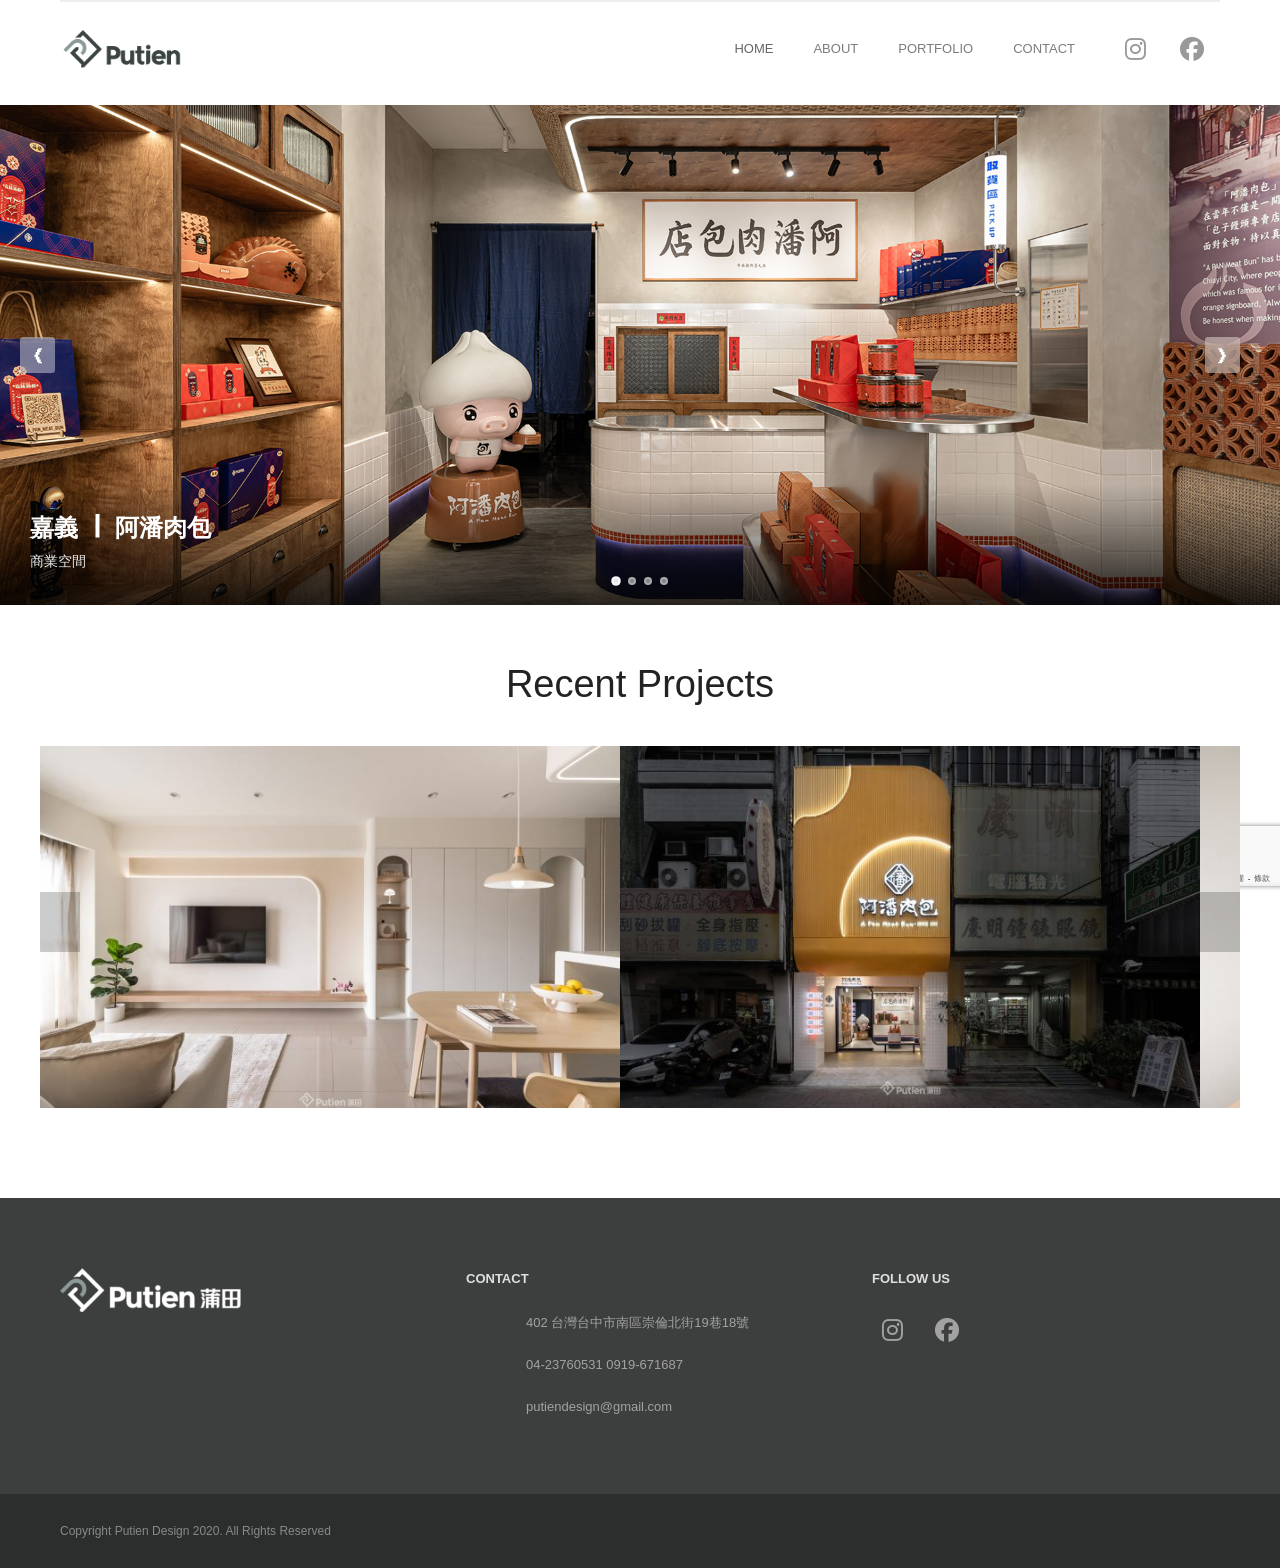
==== commit a48a5a6c: "edit index copywrite" ====
--- a/index.html
+++ b/index.html
@@ -2344,10 +2344,10 @@
                                         />
                                         <div class="slide-overlay">
                                           <div class="slide-title">
-                                            台中 ❘ K宅
+                                            嘉義 ❘ 阿潘肉包
                                           </div>
                                           <div class="slide-description">
-                                            現代簡約風格 - 新成屋設計
+                                            商業空間
                                           </div>
                                         </div>
                                       </div>
@@ -2363,10 +2363,10 @@
                                         />
                                         <div class="slide-overlay">
                                           <div class="slide-title">
-                                            台中 ❘ L宅
+                                            嘉義 ❘ 阿潘肉包
                                           </div>
                                           <div class="slide-description">
-                                            北歐風格 - 舊屋翻新
+                                            商業空間
                                           </div>
                                         </div>
                                       </div>
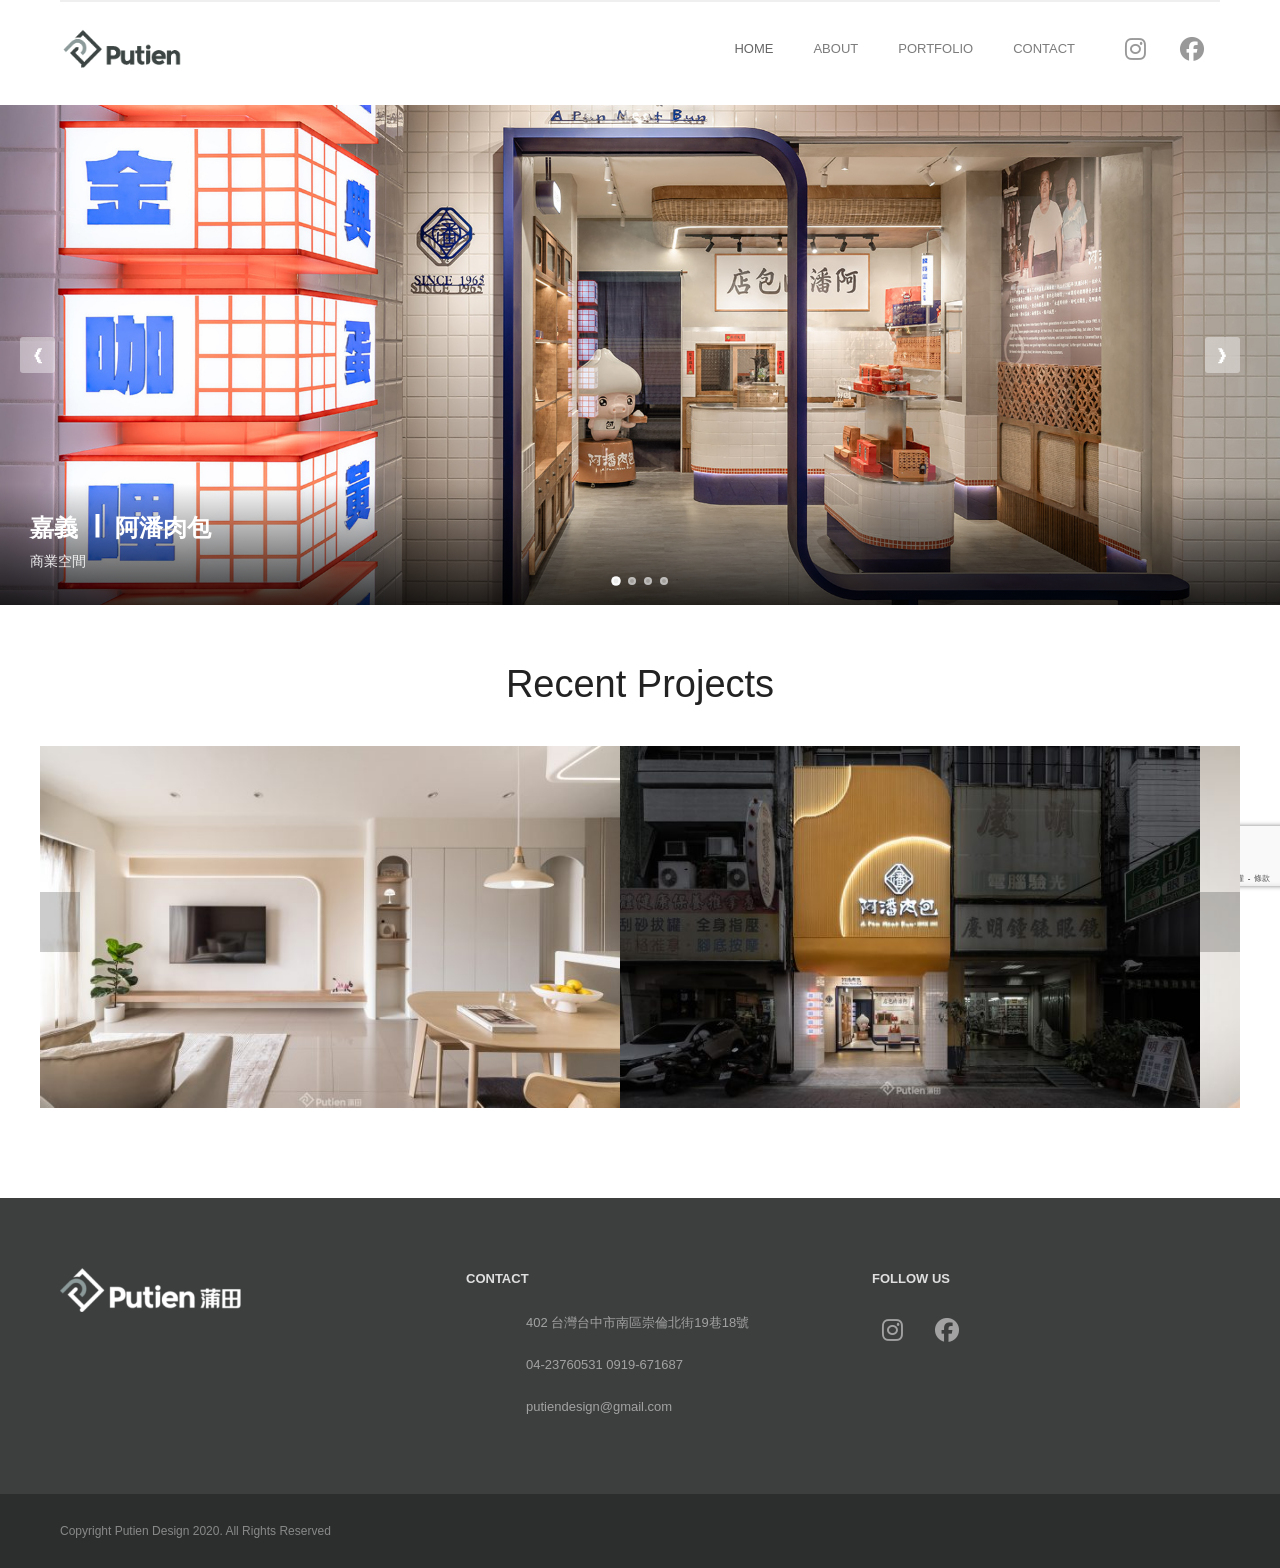
==== commit a57ba564: "changes img and urls" ====
--- a/index.html
+++ b/index.html
@@ -2335,10 +2335,10 @@
                                       <!-- 第一張圖片 -->
                                       <div
                                         class="carousel-slide"
-                                        onclick="goToPage('project1.html')"
+                                        onclick="goToPage('https://www.100.com.tw/works/21994?source_from=company_detail&itm_source=company&itm_medium=detail&itm_campaign=work&itm_content=all_work.html')"
                                       >
                                         <img
-                                          src="putien_files/20240319-06.jpg"
+                                          src="putien_files/20240319-18.jpg"
                                           alt="alt"
                                           ="蒲田室內設計、室內裝修、室內設計、商業空間、住宅空間、新成屋、預售屋客變、中古屋翻修、店面、辦公室、台中室內設計、裝修裝潢工程、雲林室內設計、舊屋翻新、老屋翻新、中古屋翻修、台中室內設計、雲林室內設計"
                                         />
@@ -2355,18 +2355,18 @@
                                       <!-- 第二張圖片 -->
                                       <div
                                         class="carousel-slide"
-                                        onclick="goToPage('project2.html')"
+                                        onclick="goToPage('https://www.100.com.tw/works/13951?source_from=company_detail&itm_source=company&itm_medium=detail&itm_campaign=work&itm_content=all_work.html')"
                                       >
                                         <img
-                                          src="putien_files/20240319-18.jpg"
+                                          src="LINE_ALBUM_茉菲商空攝影_220614_8.jpg"
                                           alt="蒲田室內設計、室內裝修、室內設計、商業空間、住宅空間、新成屋、預售屋客變、中古屋翻修、店面、辦公室、台中室內設計、裝修裝潢工程、雲林室內設計、舊屋翻新、老屋翻新、中古屋翻修、台中室內設計、雲林室內設計"
                                         />
                                         <div class="slide-overlay">
                                           <div class="slide-title">
-                                            嘉義 ❘ 阿潘肉包
+                                            台中 | 茉菲定律
                                           </div>
                                           <div class="slide-description">
-                                            商業空間
+                                            辦公室空間
                                           </div>
                                         </div>
                                       </div>
@@ -2377,15 +2377,15 @@
                                         onclick="goToPage('project3.html')"
                                       >
                                         <img
-                                          src="putien_files/20240426-02.jpg"
+                                          src="putien_files/20240426-02-650x406.jpg"
                                           alt="蒲田室內設計、室內裝修、室內設計、商業空間、住宅空間、新成屋、預售屋客變、中古屋翻修、店面、辦公室、台中室內設計、裝修裝潢工程、雲林室內設計、舊屋翻新、老屋翻新、中古屋翻修、台中室內設計、雲林室內設計"
                                         />
                                         <div class="slide-overlay">
                                           <div class="slide-title">
-                                            雲林 ❘ M宅
+                                            台中 | K宅
                                           </div>
                                           <div class="slide-description">
-                                            工業風格 - 中古屋翻修
+                                            住宅空間
                                           </div>
                                         </div>
                                       </div>
@@ -2396,15 +2396,15 @@
                                         onclick="goToPage('project4.html')"
                                       >
                                         <img
-                                          src="putien_files/20240426-14.jpg"
+                                          src="putien_files/20240205-17.jpg"
                                           alt="蒲田室內設計、室內裝修、室內設計、商業空間、住宅空間、新成屋、預售屋客變、中古屋翻修、店面、辦公室、台中室內設計、裝修裝潢工程、雲林室內設計、舊屋翻新、老屋翻新、中古屋翻修、台中室內設計、雲林室內設計"
                                         />
                                         <div class="slide-overlay">
                                           <div class="slide-title">
-                                            台中 ❘ 商業空間
+                                            台中 | C宅
                                           </div>
                                           <div class="slide-description">
-                                            辦公室設計 - 現代商業風
+                                            住宅空間
                                           </div>
                                         </div>
                                       </div>
@@ -4324,7 +4324,7 @@
       // 點擊圖片跳轉到內頁
       function goToPage(url) {
         // 你可以修改這裡來配合你的實際連結
-        window.location.href = url;
+        window.open(url, "_blank");
         // 或者用 window.open(url, '_blank') 在新視窗開啟
       }
 
